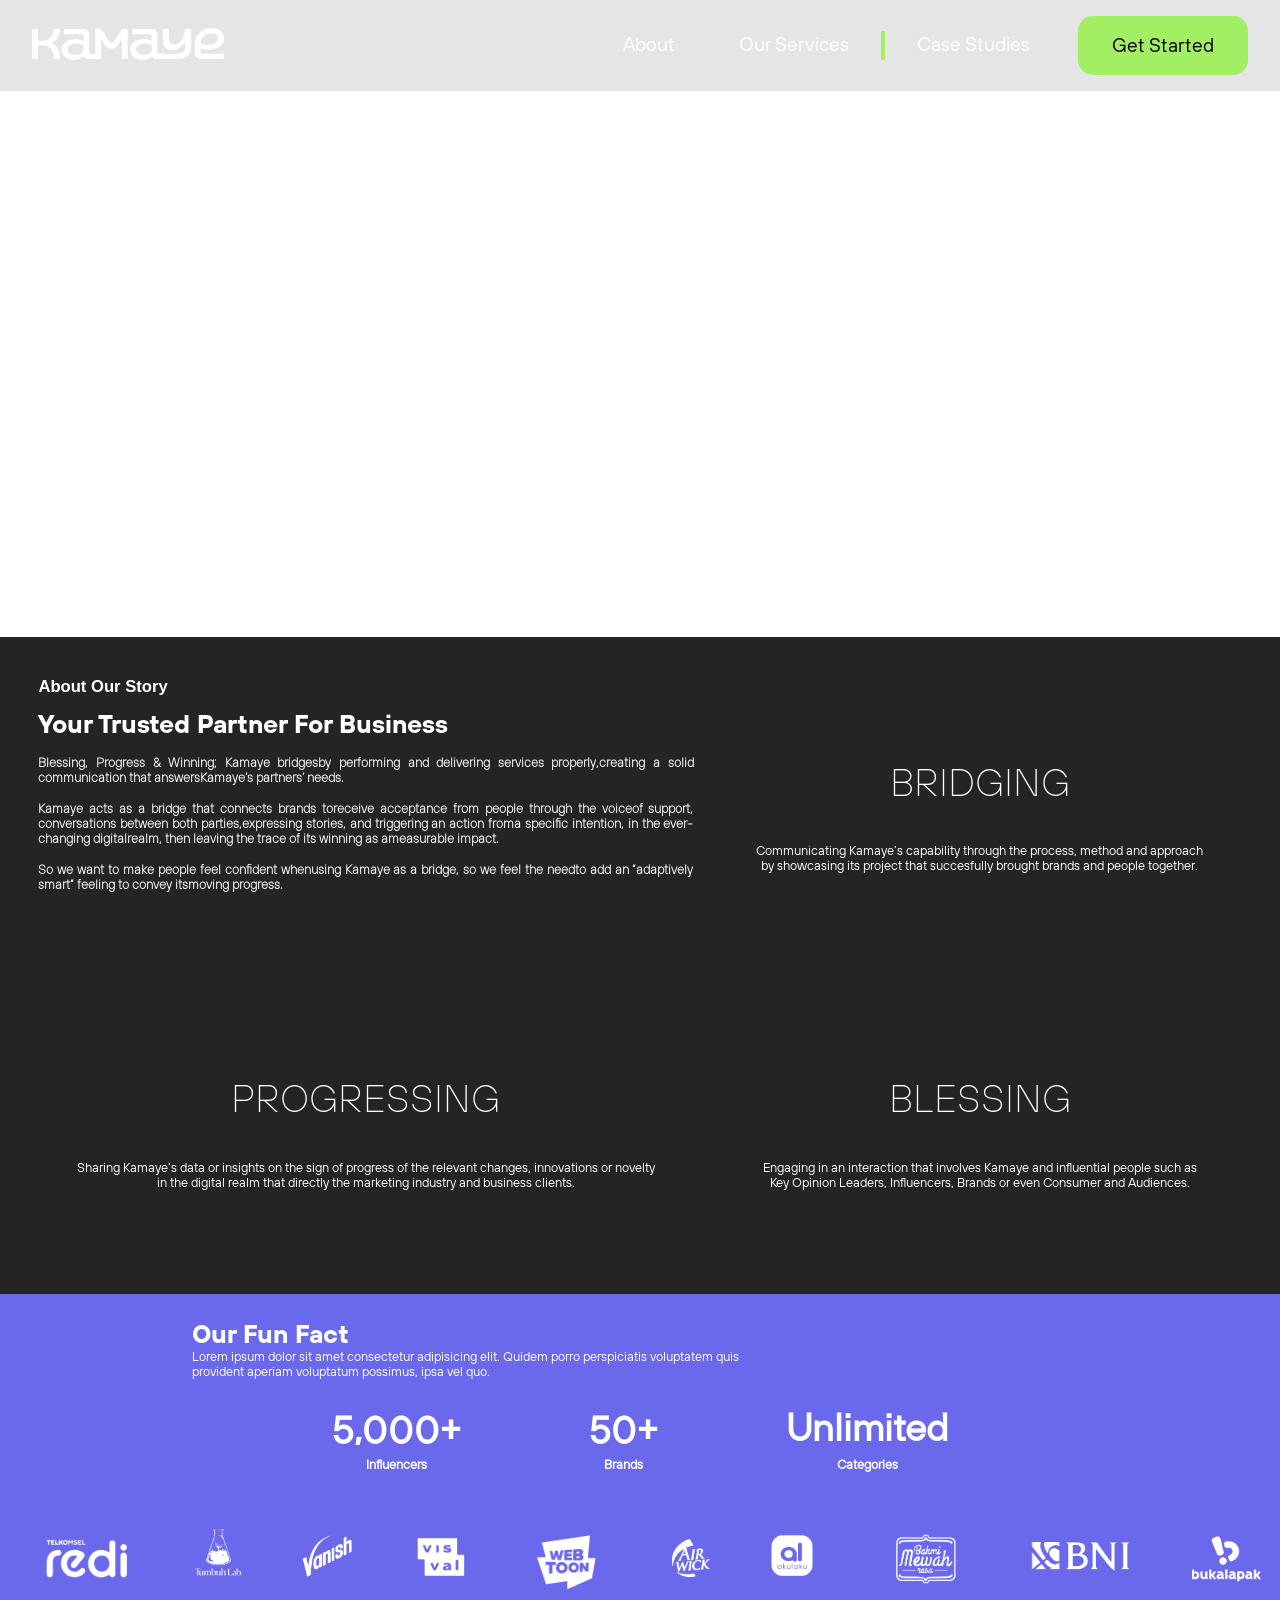
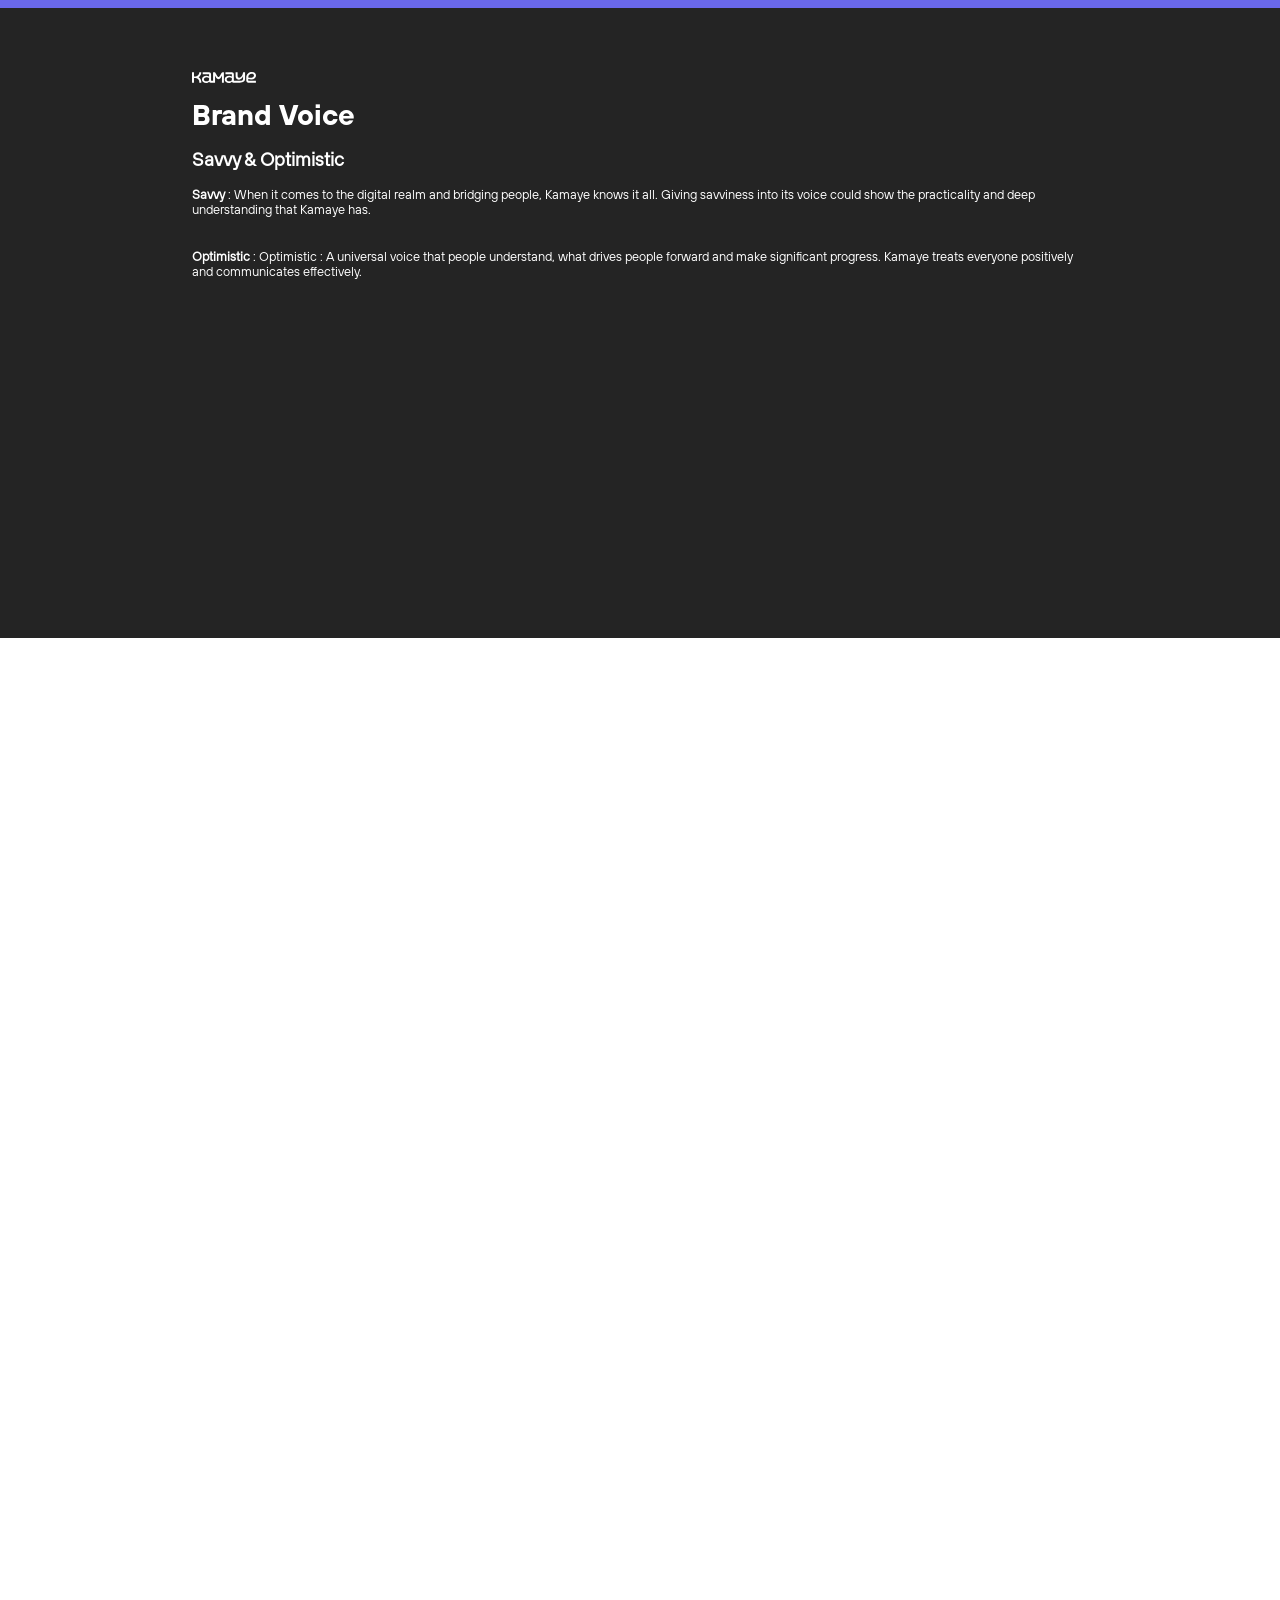
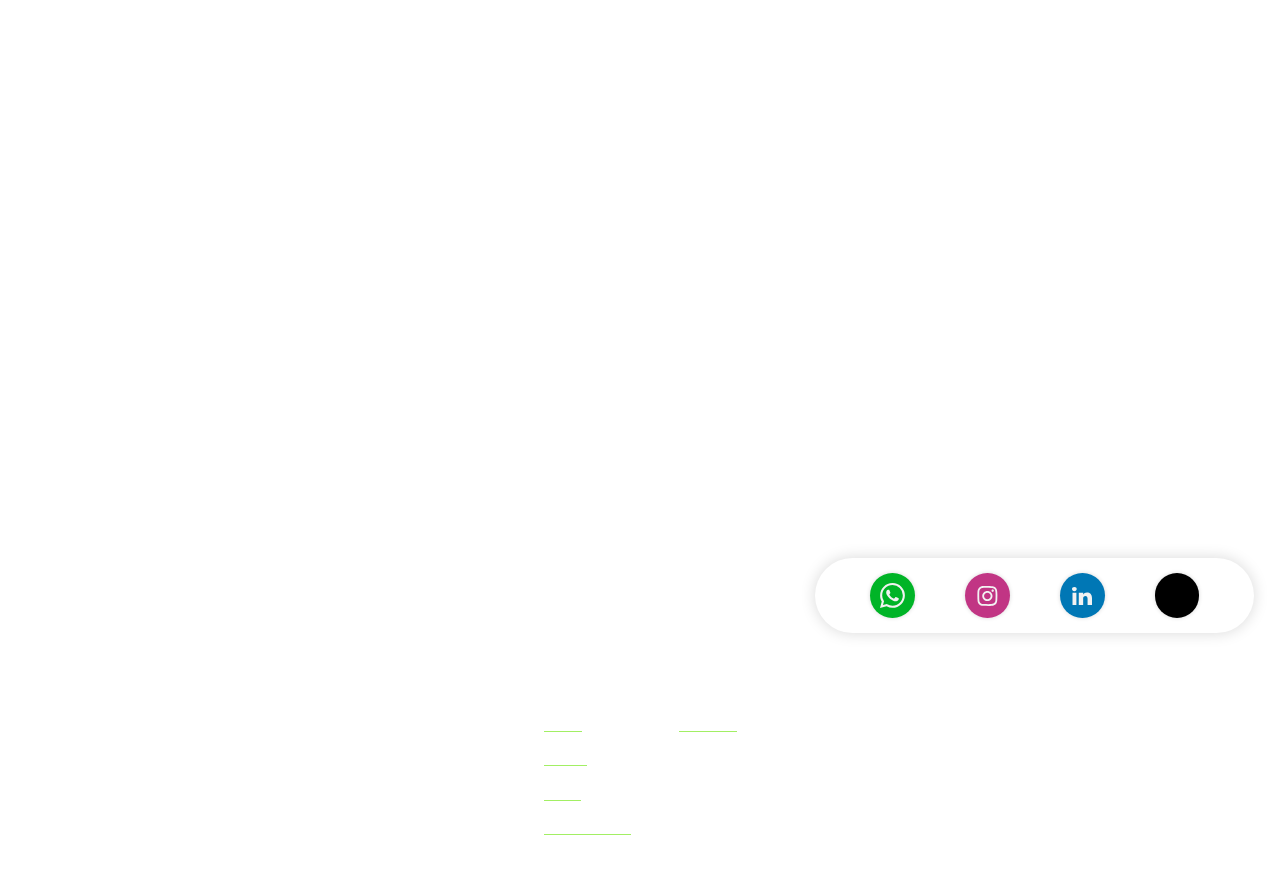
==== pages/about-us.html @ 788bd23f "Update Case Studies" ====
<!DOCTYPE html>
<html lang="en">
  <head>
    <meta charset="UTF-8" />
    <meta
      name="viewport"
      content="width=device-width, initial-scale=1.0, user-scalable=no"
    />
    <title>Kamaye</title>

    <!-- Icon Kamaye -->
    <link
      rel="icon"
      type="image/x-icon"
      href="assets/img/Favicon-Positive.png"
    />

    <!-- Fonts -->
    <link rel="preconnect" href="https://fonts.googleapis.com" />
    <link rel="preconnect" href="https://fonts.gstatic.com" crossorigin />
    <link
      href="https://fonts.googleapis.com/css2?family=Montserrat:ital,wght@0,100..900;1,100..900&display=swap"
      rel="stylesheet"
    />

    <!-- Style CSS -->
    <link rel="stylesheet" href="../css/style.css" />

    <!-- Icons -->
    <script src="https://unpkg.com/feather-icons"></script>

    <!-- Odometer -->
    <link rel="stylesheet" href="../css/odometer.css" />
    <script src="../js/odometer.js"></script>
  </head>
  <body>
    <!-- Navbar Start -->
    <nav class="navbar" id="navbar">
      <a href="../" class="navbar-logo">
        <img
          src="../assets/img/kamaye-logo.svg"
          alt="Kamaye Logo"
          class="logo"
        />
      </a>
      <div class="navbar-nav">
        <ul>
          <li><a href="#">About</a></li>
          <li><a href="our-services.html">Our Services</a></li>
          <li><div class="block"></div></li>
          <li>
            <a href="case-studies.html"><span>Case Studies</span></a>
          </li>
          <li><a href="#contact" class="get-started">Get Started</a></li>
        </ul>
      </div>
      <label class="hamburger">
        <input type="checkbox" />
        <svg viewBox="0 0 32 32" id="hamburger-menu">
          <path
            class="line line-top-bottom"
            d="M27 10 13 10C10.8 10 9 8.2 9 6 9 3.5 10.8 2 13 2 15.2 2 17 3.8 17 6L17 26C17 28.2 18.8 30 21 30 23.2 30 25 28.2 25 26 25 23.8 23.2 22 21 22L7 22"
          ></path>
          <path class="line" d="M7 16 27 16"></path>
        </svg>
      </label>
    </nav>
    <!-- Navbar End -->
    <section class="hero-about">
      <div class="container">
        <div class="woman-about-container">
          <lottie-player
            class="woman-about"
            src="../assets/video/about-us/woman.json"
            background="transparent"
            speed="1"
            loop
            autoplay
          ></lottie-player>
        </div>

        <video class="hero-about-bg desktop" autoplay loop muted>
          <source src="../assets/video/about-us/hero-about-us.mp4" />
        </video>

        <video class="hero-about-bg mobile" autoplay loop muted>
          <source src="../assets/video/about-us/hero-about-us-mobile.mp4" />
        </video>
      </div>
    </section>

    <!-- Our Story Section Start -->
    <section class="aos">
      <div class="container">
        <div class="aos-container">
          <h2>About Our Story</h2>
          <h3>Your Trusted Partner For Business</h3>
          <p>
            Blessing, Progress & Winning; Kamaye bridgesby performing and
            delivering services properly,creating a solid communication that
            answersKamaye’s partners’ needs.
          </p>
          <p>
            Kamaye acts as a bridge that connects brands toreceive acceptance
            from people through the voiceof support, conversations between both
            parties,expressing stories, and triggering an action froma specific
            intention, in the ever-changing digitalrealm, then leaving the trace
            of its winning as ameasurable impact.
          </p>
          <p>
            So we want to make people feel confident whenusing Kamaye as a
            bridge, so we feel the needto add an “adaptively smart” feeling to
            convey itsmoving progress.
          </p>
        </div>
        <div class="bridging-container">
          <div class="gradient-container">
            <lottie-player
              class="background-gradient"
              src="../assets/video/about-us/gradient1.json"
              background="transparent"
              speed="1"
              loop
              autoSize
              resizeMode="center"
              style="width: 1000px"
              autoplay
            ></lottie-player>
          </div>
          <h3>BRIDGING</h3>
          <p>
            Communicating Kamaye’s capability through the process, method and
            approach by showcasing its project that succesfully brought brands
            and people together.
          </p>
        </div>
        <div class="progressing-container">
          <div class="gradient-container">
            <lottie-player
              class="background-gradient"
              src="../assets/video/about-us/gradient3.json"
              background="transparent"
              speed="1"
              loop
              autoSize
              resizeMode="center"
              style="width: 1000px"
              autoplay
            ></lottie-player>
          </div>
          <h3>PROGRESSING</h3>
          <p>
            Sharing Kamaye’s data or insights on the sign of progress of the
            relevant changes, innovations or novelty in the digital realm that
            directly the marketing industry and business clients.
          </p>
        </div>
        <div class="blessing-container">
          <div class="gradient-container">
            <lottie-player
              class="background-gradient"
              src="../assets/video/about-us/gradient4.json"
              background="transparent"
              speed="1"
              loop
              autoSize
              resizeMode="center"
              style="width: 1000px"
              autoplay
            ></lottie-player>
          </div>
          <h3>BLESSING</h3>
          <p>
            Engaging in an interaction that involves Kamaye and influential
            people such as Key Opinion Leaders, Influencers, Brands or even
            Consumer and Audiences.
          </p>
        </div>
      </div>
    </section>
    <!-- Our Story Section End-->

    <!-- Our Fun Fact Section Start -->
    <section class="off">
      <div class="container">
        <h2>Our Fun Fact</h2>
        <p>
          Lorem ipsum dolor sit amet consectetur adipisicing elit. Quidem porro
          perspiciatis voluptatem quis provident aperiam voluptatum possimus,
          ipsa vel quo.
        </p>
        <div class="ibc-container">
          <div class="influencers-container flex">
            <p class="number">
              <span class="influencers-odometer">0000</span>+
            </p>
            <p class="ibc-title">Influencers</p>
          </div>
          <div class="brands-container flex">
            <p class="number"><span class="brands-odometer">00</span>+</p>
            <p class="ibc-title">Brands</p>
          </div>
          <div class="categories-container flex">
            <p class="number">Unlimited</p>
            <p class="ibc-title">Categories</p>
          </div>
        </div>
      </div>
      <div class="clients-container">
        <div class="clients-logo">
          <!-- Clients Section Start -->
          <div class="clients-logo-slide">
            <img src="../assets/img/clients/AIRWICK.png" alt="" />
            <img src="../assets/img/clients/AKULAKU.png" alt="" />
            <img src="../assets/img/clients/BAKMI MEWAH.png" alt="" />
            <img src="../assets/img/clients/BNI46.png" alt="" />
            <img src="../assets/img/clients/BUKALAPAK.png" alt="" />
            <img src="../assets/img/clients/CHICKRO.png" alt="" />
            <img src="../assets/img/clients/CHOCOLATOS.png" alt="" />
            <img src="../assets/img/clients/CODASHOP.png" alt="" />
            <img src="../assets/img/clients/DELICO.png" alt="" />
            <img src="../assets/img/clients/DETTOL.png" alt="" />
            <img src="../assets/img/clients/DEXAMEDICA.png" alt="" />
            <img src="../assets/img/clients/FIZZO.png" alt="" />
            <img src="../assets/img/clients/GAMEQOO.png" alt="" />
            <img src="../assets/img/clients/garudafood.png" alt="" />
            <img src="../assets/img/clients/GERY SALUT.png" alt="" />
            <img src="../assets/img/clients/HALODODC.png" alt="" />
            <img src="../assets/img/clients/HERBA ASIMOR.png" alt="" />
            <img src="../assets/img/clients/INTI PRIMA RASA.png" alt="" />
            <img src="../assets/img/clients/MAYORA.png" alt="" />
            <img src="../assets/img/clients/NANOVEST.png" alt="" />
            <img src="../assets/img/clients/NUTRIFFOD.png" alt="" />
            <img src="../assets/img/clients/NUTRISARI.png" alt="" />
            <img src="../assets/img/clients/OXYVIT.png" alt="" />
            <img src="../assets/img/clients/PERFECTVIT.png" alt="" />
            <img src="../assets/img/clients/RECKITT.png" alt="" />
            <img src="../assets/img/clients/SAVIOR.png" alt="" />
            <img src="../assets/img/clients/SHOPEE.png" alt="" />
            <img src="../assets/img/clients/SHOPEEFOOD.png" alt="" />
            <img src="../assets/img/clients/SHOPEEPAY.png" alt="" />
            <img src="../assets/img/clients/STIMUNO.png" alt="" />
            <img src="../assets/img/clients/SWISSE.png" alt="" />
            <img src="../assets/img/clients/TELKOMSEL REDI.png" alt="" />
            <img src="../assets/img/clients/TUMBUH LAB.png" alt="" />
            <img src="../assets/img/clients/VANISH.png" alt="" />
            <img src="../assets/img/clients/VISVAL.png" alt="" />
            <img src="../assets/img/clients/WEBTOON.png" alt="" />
          </div>
          <div class="clients-logo-slide">
            <img src="../assets/img/clients/AIRWICK.png" alt="" />
            <img src="../assets/img/clients/AKULAKU.png" alt="" />
            <img src="../assets/img/clients/BAKMI MEWAH.png" alt="" />
            <img src="../assets/img/clients/BNI46.png" alt="" />
            <img src="../assets/img/clients/BUKALAPAK.png" alt="" />
            <img src="../assets/img/clients/CHICKRO.png" alt="" />
            <img src="../assets/img/clients/CHOCOLATOS.png" alt="" />
            <img src="../assets/img/clients/CODASHOP.png" alt="" />
            <img src="../assets/img/clients/DELICO.png" alt="" />
            <img src="../assets/img/clients/DETTOL.png" alt="" />
            <img src="../assets/img/clients/DEXAMEDICA.png" alt="" />
            <img src="../assets/img/clients/FIZZO.png" alt="" />
            <img src="../assets/img/clients/GAMEQOO.png" alt="" />
            <img src="../assets/img/clients/garudafood.png" alt="" />
            <img src="../assets/img/clients/GERY SALUT.png" alt="" />
            <img src="../assets/img/clients/HALODODC.png" alt="" />
            <img src="../assets/img/clients/HERBA ASIMOR.png" alt="" />
            <img src="../assets/img/clients/INTI PRIMA RASA.png" alt="" />
            <img src="../assets/img/clients/MAYORA.png" alt="" />
            <img src="../assets/img/clients/NANOVEST.png" alt="" />
            <img src="../assets/img/clients/NUTRIFFOD.png" alt="" />
            <img src="../assets/img/clients/NUTRISARI.png" alt="" />
            <img src="../assets/img/clients/OXYVIT.png" alt="" />
            <img src="../assets/img/clients/PERFECTVIT.png" alt="" />
            <img src="../assets/img/clients/RECKITT.png" alt="" />
            <img src="../assets/img/clients/SAVIOR.png" alt="" />
            <img src="../assets/img/clients/SHOPEE.png" alt="" />
            <img src="../assets/img/clients/SHOPEEFOOD.png" alt="" />
            <img src="../assets/img/clients/SHOPEEPAY.png" alt="" />
            <img src="../assets/img/clients/STIMUNO.png" alt="" />
            <img src="../assets/img/clients/SWISSE.png" alt="" />
            <img src="../assets/img/clients/TELKOMSEL REDI.png" alt="" />
            <img src="../assets/img/clients/TUMBUH LAB.png" alt="" />
            <img src="../assets/img/clients/VANISH.png" alt="" />
            <img src="../assets/img/clients/VISVAL.png" alt="" />
            <img src="../assets/img/clients/WEBTOON.png" alt="" />
          </div>
          <!-- Clients Section End -->
        </div>
      </div>
    </section>
    <!-- Our Fun Fact Section End -->

    <!-- Brand Voice Section Start -->
    <section class="bv">
      <div class="container">
        <img src="../assets/img/kamaye-logo.svg" alt="" />
        <h2>Brand Voice</h2>
        <h3>Savvy & Optimistic</h3>
        <p>
          <span>Savvy</span> : When it comes to the digital realm and bridging
          people, Kamaye knows it all. Giving savviness into its voice could
          show the practicality and deep understanding that Kamaye has.
        </p>
        <p>
          <span>Optimistic</span> : Optimistic : A universal voice that people
          understand, what drives people forward and make significant progress.
          Kamaye treats everyone positively and communicates effectively.
        </p>
      </div>
      <lottie-player
        class="bv-lottie"
        src="../assets/video/about-us/BRAND_VOICE.json"
        background="transparent"
        speed="1"
        loop
        autoplay
      ></lottie-player>
    </section>
    <!-- Brand Voice Section End -->

    <!-- Team Section Start -->
    <section class="home-team">
      <video class="team-video desktop" autoplay muted>
        <source src="../assets/video/meet-our-team-desktop.mp4">
      </video>

      <video class="team-video mobile" autoplay muted>
        <source src="../assets/video/meet-our-team-mobile.mp4">
      </video>
    </section>
    <!-- Team Section End -->

    <!-- How To Work Section Start -->
    <section class="htw">
      <div class="contact-us-container visible">
        <div div class="contact-woman">
          <img src="../assets/img/woman.png" alt="">
        </div>
        <div class="contact-icon">
          <div class="social-buttons">
            <a href="#" class="social-button whatsapp">
              <svg class="socialSvg whatsappSvg" viewBox="0 0 16 16"> 
                <path d="M13.601 2.326A7.854 7.854 0 0 0 7.994 0C3.627 0 .068 3.558.064 7.926c0 1.399.366 2.76 1.057 3.965L0 16l4.204-1.102a7.933 7.933 0 0 0 3.79.965h.004c4.368 0 7.926-3.558 7.93-7.93A7.898 7.898 0 0 0 13.6 2.326zM7.994 14.521a6.573 6.573 0 0 1-3.356-.92l-.24-.144-2.494.654.666-2.433-.156-.251a6.56 6.56 0 0 1-1.007-3.505c0-3.626 2.957-6.584 6.591-6.584a6.56 6.56 0 0 1 4.66 1.931 6.557 6.557 0 0 1 1.928 4.66c-.004 3.639-2.961 6.592-6.592 6.592zm3.615-4.934c-.197-.099-1.17-.578-1.353-.646-.182-.065-.315-.099-.445.099-.133.197-.513.646-.627.775-.114.133-.232.148-.43.05-.197-.1-.836-.308-1.592-.985-.59-.525-.985-1.175-1.103-1.372-.114-.198-.011-.304.088-.403.087-.088.197-.232.296-.346.1-.114.133-.198.198-.33.065-.134.034-.248-.015-.347-.05-.099-.445-1.076-.612-1.47-.16-.389-.323-.335-.445-.34-.114-.007-.247-.007-.38-.007a.729.729 0 0 0-.529.247c-.182.198-.691.677-.691 1.654 0 .977.71 1.916.81 2.049.098.133 1.394 2.132 3.383 2.992.47.205.84.326 1.129.418.475.152.904.129 1.246.08.38-.058 1.171-.48 1.338-.943.164-.464.164-.86.114-.943-.049-.084-.182-.133-.38-.232z"></path>
              </svg>
              <span class="icon-name" style="color: #fff;">WhatsApp</span>
            </a>
            <a href="#" class="social-button instagram">
              <svg width="800px" height="800px" viewBox="0 0 20 20" version="1.1" xmlns="http://www.w3.org/2000/svg" xmlns:xlink="http://www.w3.org/1999/xlink">
                <g id="Page-1" stroke="none" stroke-width="1">
                    <g id="Dribbble-Light-Preview" transform="translate(-340.000000, -7439.000000)">
                        <g id="icons" transform="translate(56.000000, 160.000000)">
                            <path d="M289.869652,7279.12273 C288.241769,7279.19618 286.830805,7279.5942 285.691486,7280.72871 C284.548187,7281.86918 284.155147,7283.28558 284.081514,7284.89653 C284.035742,7285.90201 283.768077,7293.49818 284.544207,7295.49028 C285.067597,7296.83422 286.098457,7297.86749 287.454694,7298.39256 C288.087538,7298.63872 288.809936,7298.80547 289.869652,7298.85411 C298.730467,7299.25511 302.015089,7299.03674 303.400182,7295.49028 C303.645956,7294.859 303.815113,7294.1374 303.86188,7293.08031 C304.26686,7284.19677 303.796207,7282.27117 302.251908,7280.72871 C301.027016,7279.50685 299.5862,7278.67508 289.869652,7279.12273 M289.951245,7297.06748 C288.981083,7297.0238 288.454707,7296.86201 288.103459,7296.72603 C287.219865,7296.3826 286.556174,7295.72155 286.214876,7294.84312 C285.623823,7293.32944 285.819846,7286.14023 285.872583,7284.97693 C285.924325,7283.83745 286.155174,7282.79624 286.959165,7281.99226 C287.954203,7280.99968 289.239792,7280.51332 297.993144,7280.90837 C299.135448,7280.95998 300.179243,7281.19026 300.985224,7281.99226 C301.980262,7282.98483 302.473801,7284.28014 302.071806,7292.99991 C302.028024,7293.96767 301.865833,7294.49274 301.729513,7294.84312 C300.829003,7297.15085 298.757333,7297.47145 289.951245,7297.06748 M298.089663,7283.68956 C298.089663,7284.34665 298.623998,7284.88065 299.283709,7284.88065 C299.943419,7284.88065 300.47875,7284.34665 300.47875,7283.68956 C300.47875,7283.03248 299.943419,7282.49847 299.283709,7282.49847 C298.623998,7282.49847 298.089663,7283.03248 298.089663,7283.68956 M288.862673,7288.98792 C288.862673,7291.80286 291.150266,7294.08479 293.972194,7294.08479 C296.794123,7294.08479 299.081716,7291.80286 299.081716,7288.98792 C299.081716,7286.17298 296.794123,7283.89205 293.972194,7283.89205 C291.150266,7283.89205 288.862673,7286.17298 288.862673,7288.98792 M290.655732,7288.98792 C290.655732,7287.16159 292.140329,7285.67967 293.972194,7285.67967 C295.80406,7285.67967 297.288657,7287.16159 297.288657,7288.98792 C297.288657,7290.81525 295.80406,7292.29716 293.972194,7292.29716 C292.140329,7292.29716 290.655732,7290.81525 290.655732,7288.98792" id="instagram-[#167]"></path>
                        </g>
                    </g>
                </g>
              </svg>
              <span class="icon-name" style="color: #fff;">Instagram</span>
            </a>
            <a href="#" class="social-button linkedin">
              <svg viewBox="0 -2 44 44" version="1.1" xmlns="http://www.w3.org/2000/svg" xmlns:xlink="http://www.w3.org/1999/xlink">
                <g id="Icons" stroke="none" stroke-width="1">
                    <g transform="translate(-702.000000, -265.000000)">
                        <path d="M746,305 L736.2754,305 L736.2754,290.9384 C736.2754,287.257796 734.754233,284.74515 731.409219,284.74515 C728.850659,284.74515 727.427799,286.440738 726.765522,288.074854 C726.517168,288.661395 726.555974,289.478453 726.555974,290.295511 L726.555974,305 L716.921919,305 C716.921919,305 717.046096,280.091247 716.921919,277.827047 L726.555974,277.827047 L726.555974,282.091631 C727.125118,280.226996 730.203669,277.565794 735.116416,277.565794 C741.21143,277.565794 746,281.474355 746,289.890824 L746,305 L746,305 Z M707.17921,274.428187 L707.117121,274.428187 C704.0127,274.428187 702,272.350964 702,269.717936 C702,267.033681 704.072201,265 707.238711,265 C710.402634,265 712.348071,267.028559 712.41016,269.710252 C712.41016,272.34328 710.402634,274.428187 707.17921,274.428187 L707.17921,274.428187 L707.17921,274.428187 Z M703.109831,277.827047 L711.685795,277.827047 L711.685795,305 L703.109831,305 L703.109831,277.827047 L703.109831,277.827047 Z" id="LinkedIn"></path>
                    </g>
                </g>
              </svg>
              <span class="icon-name" style="color: #fff;">LinkedIn</span>
            </a>
            <a href="#" class="social-button email">
              <i data-feather="mail"></i>
              <span class="icon-name" style="color: #fff;">Email</span>
            </a>
          </div>
      </div>
      </div>
      <div class="htw-container">
        <video class="htw-video desktop" autoplay muted>
          <source src="../assets/video/our-services/work_with_us_about.mp4">
        </video>

        <video class="htw-video mobile" autoplay muted>
          <source src="../assets/video/our-services/work_with_us_about_mobile.mp4">
        </video>


    </section>
    <!-- How It Work Section End -->

    <!-- Footer Section Start -->
    <footer>
      <div class="footer-container">
        <div class="address-container">
          <img src="../assets/img/kamaye-logo.svg" alt="">
          <p class="non-phone">Kamaye <br />
            Lima Building Lt.2 <br />
            Jl. Sunda No.59 - 61 <br /> 
            Kb. Pisang, Kec. Sumur Bandung Kota Bandung <br /> 
            Jawa Barat 40112 <br /><br />
            Copyright &copy 2024 Kamaye Digital
          </p>
          <p class="address phone">Lima Building Lt.2, Jl. Sunda No.59 - 61, Kb. Pisang, Kec. Sumur Bandung Kota Bandung, Jawa Barat 40112</p>
          <p class="copyright phone">Copyright &copy 2024 Kamaye Digital</p>
        </div>
        <div class="navigation-container">
          <ul>
            <li><a href="#">HOME</a></li>
            <li><a href="#">ABOUT</a></li>
            <li><a href="#">NEWS</a></li>
            <li><a href="#">CASE STUDIES</a></li>
          </ul>
          <ul>
            <li><a href="#">SERVICES</a></li>
            <li>Influencer Database</li>
            <li>Influencer Marketing</li>
            <li>Talent Management</li>
          </ul>
        </div>
      </div>
    </footer>
    <!-- Footer Section End -->

    <!-- Javascript -->
    <!-- Lottie -->
    <script
      src="https://unpkg.com/@lottiefiles/lottie-player@latest/dist/lottie-player.js"
      type="module"
    ></script>

    <!-- Feather Icons -->
    <script>
      feather.replace();
    </script>

    <!-- My JavaScript -->
    <script src="../js/script.js"></script>
  </body>
</html>
---- css/style.css ----
:root {
  --primary: #6a68eb;
  --secondary: #a2ef64;
  --third: #fff;

  --wwsos: #007d53;

  --yellups: #ffcc33;
  --discordian_blue: #1c3fec;
  --greenifying_spots: #007d53;
  --jade_android: #a2ef64;
  --yahbloo: #6a68eb;
  --amazonian_tangerine: #ff6137;
  --salmon_blogging: #f1491b;
}

@font-face {
  font-family: "TT-Hoves-Regular";
  src: url(../assets/fonts/TT\ Hoves\ Regular.otf);
}

@font-face {
  font-family: "TT-Hoves-Bold";
  src: url(../assets/fonts/TT\ Hoves\ Bold.otf);
}

@font-face {
  font-family: "TT-Hoves-Thin";
  src: url(../assets/fonts/TT\ Hoves\ Thin.otf);
}

@font-face {
  font-family: "TT-Hoves-Black";
  src: url(../assets/fonts/TT\ Hoves\ Black.otf);
}

* {
  font-family: "TT-Hoves-Regular", sans-serif;
  margin: 0;
  padding: 0;
  box-sizing: border-box;
  outline: none;
  border: none;
  text-decoration: none;
}

html {
  overflow-x: hidden;
  /* overflow-y: scroll; */
  height: 100%;
  /* -webkit-overflow-scrolling: touch;
  overflow-scrolling: touch; */
}

html,
body {
  scroll-behavior: smooth;
}

body {
  font-family: "TT-Hoves", sans-serif;
  background-color: var(--bg);
  color: #000;
  background-color: #fff;
  overflow-y: visible;
  position: relative;
}

h1,
h2 {
  font-family: "TT-Hoves-Black", sans-serif;
}

@keyframes change-background {
  0% {
    background-color: #6a68eb;
  }

  18% {
    background-color: #6a68eb;
  }

  20% {
    background-color: #15a25f;
  }

  38% {
    background-color: #15a25f;
  }

  40% {
    background-color: #1c3fec;
  }

  58% {
    background-color: #1c3fec;
  }

  60% {
    background-color: #ff6137;
  }

  78% {
    background-color: #ff6137;
  }

  80% {
    background-color: #ffcc33;
  }

  98% {
    background-color: #ffcc33;
  }

  100% {
    background-color: #ffcccc;
  }
}

/* Navbar Section */
.navbar {
  position: fixed;
  min-width: 100vw;
  display: flex;
  justify-content: space-between;
  align-items: center;
  padding: 1rem 0;
  z-index: 10;
  top: 0;
  background-color: rgba(0, 0, 0, 0.1);
  transition: top 1s;
}

.navbar .navbar-logo {
  margin-left: 1rem;
}

.navbar .navbar-logo img {
  width: 12rem;
  margin: 0 1rem;
}

.navbar .navbar-nav {
  position: relative;
}

.navbar .navbar-nav ul {
  list-style-type: none;
  display: flex;
  align-items: center;
  margin-right: 1rem;
}

.navbar .navbar-nav ul li a {
  display: block;
  text-align: center;
  text-decoration: none;
  margin: 0 1rem;
  padding: 1rem;
  font-size: 1.2rem;
  font-weight: lighter;
  color: #fff;
}

.navbar .navbar-nav ul li a:hover {
  color: var(--secondary);
}

.navbar .navbar-nav a::after {
  content: "";
  display: block;
  border-bottom: 2px solid var(--secondary);
  transform: scaleX(0);
  transition: 0.2s linear;
}

.navbar .navbar-nav a:hover::after {
  transform: scaleX(1);
}

.navbar .navbar-nav ul li a:active {
  color: #000;
}

.navbar .navbar-nav ul li .block {
  border: 2px solid var(--secondary);
  height: 2.3vw;
}

.navbar .navbar-nav ul li .get-started {
  background-color: var(--secondary);
  color: #000;
  padding: 1rem 2rem;
  margin-right: 1rem;
  transition: 0.5s;
  border-radius: 15px;
  border: 2px solid var(--secondary);
}

.navbar .navbar-nav ul li .get-started::after {
  display: none;
}

.navbar .navbar-nav ul li .get-started:hover {
  border: 2px solid var(--secondary);
  color: #fff;
  background-color: rgba(0, 0, 0, 0.1);
}

.navbar .navbar-nav ul li .get-started:active {
  transform: scale(0.9);
}

.hamburger {
  display: none;
  cursor: pointer;
}

.hamburger input {
  display: none;
}

.hamburger svg {
  /* The size of the SVG defines the overall size */
  height: 2.5em;
  /* Define the transition for transforming the SVG */
  transition: transform 600ms cubic-bezier(0.4, 0, 0.2, 1);
}

.line {
  fill: none;
  stroke: white;
  stroke-linecap: round;
  stroke-linejoin: round;
  stroke-width: 3;
  /* Define the transition for transforming the Stroke */
  transition: stroke-dasharray 600ms cubic-bezier(0.4, 0, 0.2, 1),
    stroke-dashoffset 600ms cubic-bezier(0.4, 0, 0.2, 1);
}

.line-top-bottom {
  stroke-dasharray: 12 63;
}

.hamburger input:checked+svg {
  transform: rotate(-45deg);
}

.hamburger input:checked+svg .line-top-bottom {
  stroke-dasharray: 20 300;
  stroke-dashoffset: -32.42;
}

/* Hero Home Section */
.hero-home {
  position: relative;
}

.hero-home .container {
  margin-bottom: -0.5vw;
}

.hero-home .container .kamaye-video {
  width: 100%;
}

.hero-home .container .kamaye-video.mobile {
  display: none;
}

/* Digital Agency Section */
.digital-agency {
  margin: 0;
  padding: 0;
  height: 100%;
  position: relative;
  text-align: center;
  display: flex;
  flex-direction: column;
  background-color: var(--greenifying_spots);
}

.digital-agency .wrapper {
  padding: 0 2vw;
  padding-top: 2vw;
  flex: 1 1 1rem;
}

.digital-agency .wrapper .hidden {
  display: none;
}

.digital-agency .wrapper img {
  width: 80%;
}

.digital-agency .wrapper .digital-agency-container h3 {
  font-size: 3vw;
  color: #fff;
}

.digital-agency .wrapper .digital-agency-container h3 span {
  color: #000;
  font-weight: lighter;
}

.digital-agency .wrapper .digital-agency-container h4 {
  font-size: 1.3vw;
  font-weight: lighter;
  color: #fff;
  margin: 2vw 0;
  padding: 0 30vw;
}

.digital-agency .wrapper .button-container {
  margin: 3vw 0;
}

.digital-agency .wrapper .button-container button {
  border-radius: 15px;
  border: none;
  padding: 1.2rem 2.5rem;
  margin: 0 1.5rem;
  transition: 0.3s;
}

.digital-agency .wrapper .button-container button a {
  font-family: "TT-Hoves-Bold", sans-serif;
}

.digital-agency .wrapper .button-container .get-to-know-btn {
  background-color: #000;
  border: 2px solid #000;
  color: #fff;
}

.digital-agency .wrapper .button-container .get-to-know-btn a {
  color: #fff;
}

.digital-agency .wrapper .button-container .get-to-know-btn:hover {
  background-color: rgba(0, 0, 0, 0);
  border: 2px solid #000;
  color: #000;
  cursor: pointer;
}

.digital-agency .wrapper .button-container .get-to-know-btn:active {
  background-color: #fff;
  transform: scale(0.9);
  border: 2px solid #fff;
}

.digital-agency .wrapper .button-container .get-to-know-btn:active a {
  color: #000;
}

.digital-agency .wrapper .button-container .success-story-btn {
  background-color: #fff;
  border: 2px solid #fff;
}

.digital-agency .wrapper .button-container .success-story-btn:hover {
  background-color: rgba(0, 0, 0, 0);
  border: 2px solid #fff;
  color: #fff;
  cursor: pointer;
}

.digital-agency .wrapper .button-container .success-story-btn:active {
  background-color: #000;
  transform: scale(0.9);
  border: 2px solid #000;
}

.digital-agency .wrapper h4 {
  color: #fff;
  margin-top: 5rem;
  font-size: 1.5rem;
}

.trusted-wrapper h4 {
  font-size: 2vw;
  font-weight: bolder;
  color: #fff;
}

.trusted-wrapper h4 span {
  color: var(--secondary);
}

.trusted-wrapper h4 .brands-odometer {
  font-size: 2.2vw;
}

/* What We Do Section */
.wwd {
  position: relative;
}

.wwd .wwd-wrapper {
  position: relative;
}

.wwd .wwd-wrapper .wwd-bgvideo {
  position: absolute;
  overflow: hidden;
  width: 100%;
  height: auto;
  object-fit: cover;
  z-index: -1;
}

.wwd .wwd-wrapper .wwd-container {
  display: flex;
  padding: 5vw 5% 12vw 5%;
  color: var(--wwsos);
}

.wwd .wwd-wrapper .wwd-container .wwd-flex1 {
  flex: 1 1 18vw;
  padding-right: 10vw;
}

.wwd .wwd-wrapper .wwd-container .wwd-flex1 .gtk-container {
  position: relative;
  height: 8vw;
  display: flex;
  justify-content: left;
  place-items: left;
}

.wwd .wwd-wrapper .wwd-container .wwd-flex1 .gtk {
  position: absolute;
  width: 100%;
  left: -12vw;
}

.wwd .wwd-wrapper .wwd-container .wwd-flex1 h2 {
  width: 200px;
  text-align: center;
  border: 1px solid #1c3fec;
  border-radius: 30px;
  background-color: #9fcfff;
  color: #1c3fec;
  font-size: 1.5rem;
  font-family: "TT-Hoves-Bold", sans-serif;
  padding: 0.5rem;
  margin-bottom: 2rem;
}

.wwd .wwd-wrapper .wwd-container .wwd-flex1 h4 {
  font-size: 3.5rem;
}

.wwd .wwd-wrapper .wwd-container .wwd-flex1 p {
  font-size: 1.6vw;
  padding-right: 7vw;
}

.wwd .wwd-wrapper .wwd-container .wwd-flex2 {
  flex: 1 1 20rem;
  border: 1.5px solid var(--wwsos);
  border-radius: 15px;
  padding: 4vw 3vw;
}

.wwd-flex2 lottie-player {
  width: 12rem;
  padding: 1.2rem;
}

.wwd-flex2 .wwd-progressing-icon {
  width: 13.5rem;
}

.wwd .wwd-wrapper .wwd-container .wwd-flex2 .wwd-progressing-flex,
.wwd-bridging-flex {
  display: flex;
  margin-bottom: 4vw;
}

.wwd .wwd-wrapper .wwd-container .wwd-flex2 .wwd-blessing-flex {
  display: flex;
}

.wwd .wwd-wrapper .wwd-container .wwd-flex2 p {
  font-size: 1.2rem;
  text-align: justify;
}

.wwd .wwd-wrapper .wwd-container .wwd-flex2 p span {
  font-weight: bolder;
  font-size: 1.4rem;
}

/* Our Services Section */
.wwd .os {
  background-color: #ff6137;
  height: auto;
  padding: 0 2%;
}

.wwd .os .os-container-flex {
  display: flex;
  justify-content: space-between;
}

.wwd .os .os-container-flex .woman-container {
  flex-basis: 40vw;
}

.wwd .os .os-container-flex .woman-container .woman-home {
  position: absolute;
  width: 40vw;
  height: 45vw;
  bottom: 0;
}

.wwd .os .os-container-flex .os-content-flex {
  flex-basis: 60vw;
  height: 50vh;
  display: flex;
  flex-direction: column;
  justify-content: space-between;
  color: #fff;
}

.wwd .os .os-container-flex .os-content-flex .os-content-text {
  margin-top: 2rem;
}

.wwd .os .os-container-flex .os-content-flex .os-content-text h2 {
  font-size: 3.5rem;
}

.wwd .os .os-container-flex .os-content-flex .os-content-text p {
  padding-right: 30%;
  margin-top: 1rem;
}

.wwd .os .os-container-flex .os-content-flex .os-content-wit {
  margin: 1rem 0;
  display: flex;
  gap: 1vw;
}

.wwd .os .os-container-flex .os-content-flex .os-content-wit a {
  flex: 1 1 1rem;
  background-image: url(../assets/img/home-page/wit.png);
  background-repeat: no-repeat;
  background-size: cover;
  padding: 2.5vw 5vw;
  font-size: 1.2vw;
  font-family: "TT-Hoves-Bold", sans-serif;
  text-align: center;
  color: var(--wwsos);
}

.wwd .os .os-container-flex .os-content-flex .os-content-wit a:hover {
  transform: scale(1.05);
  color: #000;
  transition: 0.5s;
}

.wwd .os .os-container-flex .os-content-flex .os-content-wit a:active {
  color: #fff;
  transform: scale(1);
  filter: grayscale(0.2);
  transition: 0.5s;
}

/* Our Influencer Section */
.oi {
  width: 100%;
  height: auto;
  color: var(--primary);
  background-color: #a2ef64;
}

.oi .oi-container-flex {
  display: flex;
  flex-direction: row-reverse;
  padding: 5rem 0;
}

.oi .oi-container-flex .oi-content {
  flex: 1 1 10rem;
}

.oi .oi-container-flex .oi-content h4 {
  font-size: 3.5rem;
  padding-right: 15rem;
  margin-bottom: 3rem;
}

.oi .oi-container-flex .oi-content h4 span {
  font-weight: lighter;
}

.oi .oi-container-flex .oi-content .padding-right {
  padding-right: 15rem;
  font-size: 1.2rem;
}

.oi .oi-container-flex .oi-content .three-points-container {
  margin-top: 4rem;
  position: relative;
}

.oi .oi-container-flex .oi-content .three-points-container p {
  font-size: 4rem;
  font-weight: bold;
  margin: 1rem 0;
  background: linear-gradient(180deg, rgba(255, 255, 255, 0) 60%, #fff 50%);
}

.oi .oi-container-flex .oi-content .three-points-container p:nth-child(1) {
  transition: 1s;
}

.oi .oi-container-flex .oi-content .three-points-container p:nth-child(2) {
  transition: 1.5s;
}

.oi .oi-container-flex .oi-content .three-points-container p:nth-child(3) {
  transition: 1.5s;
}

.oi .oi-container-flex .oi-graph {
  flex: 1 1 1rem;
  display: flex;
  flex-direction: column;
  justify-content: center;
  align-items: center;
}

.oi .oi-container-flex .oi-graph .oi-graph-lottie {
  width: 28vw;
}

/* Wide Ranging Database Section */
.wrd {
  width: 300vw;
  height: 100vh;
  display: flex;
  flex-wrap: nowrap;
}

.wrd .panel.panel1.desktop {
  width: 100%;
  background-color: var(--yahbloo);
  padding: 4vw 1%;
  font-family: "TT-Hoves-Thin", sans-serif;
  position: relative;
  overflow: hidden;
}

.wrd .panel.panel1.desktop .panel1-title {
  margin: 0 auto;
  width: 50rem;
}

.wrd .panel.panel1.desktop .panel1-title h3 {
  color: var(--jade_android);
  font-size: 2.4vw;
}

.wrd .panel.panel1.desktop .panel1-title h3 span {
  font-weight: lighter;
}

.wrd .panel.panel1.desktop .panel1-title p {
  color: #fff;
  margin: 1.5rem 0;
  padding-right: 20rem;
  font-size: 1.1rem;
  font-family: "TT-Hoves-Thin", sans-serif;
}

.wrd .panel.panel1.desktop .panel1-title p span {
  font-weight: bold;
}

.wrd .panel.panel1.desktop .panel1-graph {
  display: flex;
  margin-top: 6vw;
}

.wrd .panel.panel1.desktop .panel1-graph .panel1-graph-title {
  color: #fff;
  flex: 1 1 1vw;
}

.wrd .panel.panel1.desktop .panel1-graph .panel1-graph-title h5 {
  font-family: "TT-Hoves-Thin", sans-serif;
  font-weight: 100;
  font-size: 2.5vw;
  margin: 1.5rem 0;
}

.wrd .panel.panel1.desktop .panel1-graph .panel1-graph-followers {
  color: var(--jade_android);
  flex: 1 1 40vw;
  margin-right: 15vw;
}

.wrd .panel.panel1.desktop .panel1-graph .panel1-graph-followers .followers {
  display: flex;
  position: relative;
  justify-content: space-between;
  padding: 0 2rem;
  font-size: 4vw;
  font-family: "TT-Hoves-Thin", sans-serif;
  background: linear-gradient(180deg,
      rgba(255, 255, 255, 0) 60%,
      var(--discordian_blue) 50%);
}

.wrd .panel.panel1.desktop .panel1-graph .panel1-graph-followers .followers .follow {
  font-size: 1vw;
  margin-right: 5rem;
  align-content: end;
}

.wrd .panel.panel1.desktop .panel1-graph .panel1-graph-categories {
  /* flex: 1 1 1rem; */
}

.wrd .panel.panel1.desktop .panel1-graph .categories {
  width: 10vw;
  font-size: 1.2vw;
  align-content: end;
  position: absolute;
  bottom: 0;
  right: -11vw;
}

.wrd .panel.panel1.mobile {
  display: none;
}

.wrd .panel {
  width: 100%;
  position: relative;
}

.wrd .panel img {
  width: 100vw;
  height: 100vh;
  object-fit: cover;
  position: absolute;
  z-index: -1;
}

.wrd .panel.panel2.desktop .panel2-container {
  padding: 7rem 5%;
  font-family: "TT-Hoves-Thin", sans-serif;
  color: #fff;
  display: flex;
  align-items: center;
  width: 100%;
  height: 100%;
}

.wrd .panel.panel2.desktop .panel2-container .panel2-title {
  flex: 1 1 3vw;
}

.wrd .panel.panel2.desktop .panel2-container .panel2-title h3 {
  font-size: 2.7vw;
  margin-bottom: 1rem;
}

.wrd .panel.panel2.desktop .panel2-container .panel2-title h3 span {
  font-weight: lighter;
  font-family: "TT-Hoves-Thin", sans-serif;
}

.wrd .panel.panel2.desktop .panel2-container .panel2-title p {
  font-size: 1.1vw;
  font-family: "TT-Hoves-Thin", sans-serif;
}

.wrd .panel.panel2.desktop .panel2-container .panel2-title p span {
  font-weight: bold;
}

.wrd .panel.panel2.desktop .panel2-container .business {
  flex: 1 1 6vw;
  font-size: 2.2vw;
  color: var(--jade_android);
  font-weight: bold;
}

.wrd .panel.panel2.desktop .panel2-container .audience {
  flex: 1 1 1rem;
}

.wrd .panel.panel2.desktop .panel2-container .audience p {
  font-size: 3vw;
  color: var(--discordian_blue);
  font-weight: bolder;
  font-family: "TT-Hoves-Bold", sans-serif;
}

.wrd .panel.panel2.mobile {
  display: none;
}

.wrd .panel.panel3.desktop p {
  color: var(--discordian_blue);
}

.wrd .panel.panel3.desktop p span {
  font-weight: bolder;
}

.wrd .panel.panel3.desktop .database {
  width: 48%;
  position: absolute;
  right: 0;
  top: 50px;
}

.wrd .panel.panel3.desktop .database p {
  font-size: 2.8rem;
}

.wrd .panel.panel3.desktop .database p span {
  color: #000;
  font-family: "TT-Hoves-Bold";
  padding-left: 13rem;
}

.wrd .panel.panel3.desktop .across {
  position: absolute;
  width: 100%;
  bottom: 50px;
  text-align: center;
}

.wrd .panel.panel3.desktop .across p {
  font-size: 2rem;
}

.wrd .panel.panel3.mobile {
  display: none;
}

/* Success Story Section */
.ss {
  height: auto;
  width: 100%;
  position: relative;
  background: #fff;
  background-clip: padding-box;
  border-top: 20px solid transparent;
  border-bottom: 20px solid transparent;

  &:before {
    content: "";
    position: absolute;
    top: 0;
    right: 0;
    bottom: 0;
    left: 0;
    z-index: -1;
    margin: -20px 0;
    background: linear-gradient(to right, red, orange);
  }
}

.ss .ss-container-flex {
  display: flex;
  width: 100%;
  justify-content: space-between;
  padding: 3rem 5% 0 5%;
}

.ss .ss-container-flex .ss-content {
  flex: 1 1 8vw;
  padding-bottom: 10rem;
  position: relative;
}

.ss .ss-container-flex .ss-content h2 {
  width: 15rem;
  text-align: center;
  border-radius: 30px;
  background-color: #899efd;
  color: #fff;
  font-size: 1.5rem;
  font-family: "TT-Hoves-Bold", sans-serif;
  padding: 0.5rem 1rem;
  margin-bottom: 2rem;
}

.ss .ss-container-flex .ss-content h4 {
  color: #1c3fec;
  font-size: 2.5rem;
}

.ss .ss-container-flex .ss-sample {
  height: 100%;
  width: 20vw;
  margin-right: 1rem;
}

.ss .ss-container-flex .ss-content-ss1,
.ss-content-ss2 {
  display: flex;
  flex: 1 1 60rem;
  margin: 2rem 0 3rem 0;
}

.ss .ss-container-flex .ss-content h5 {
  font-size: 1.2rem;
  margin: 0.4rem 0;
}

.ss .ss-container-flex .ss-content p {
  font-size: 0.8rem;
  margin: 0.3rem 0;
}

.ss .ss-container-flex .ss-content table .header {
  width: 4vw;
  vertical-align: top;
}

.ss .ss-container-flex .ss-content table td {
  font-size: 0.8vw;
}

.ss .ss-container-flex .ss-content table td span {
  font-weight: bolder;
}

.ss .ss-container-flex .ss-content a {
  text-align: center;
  color: #fff;
  background-color: var(--amazonian_tangerine);
  border-radius: 20px;
  padding: 0.6rem 2.5rem;
  font-size: 0.8rem;
  transition: 0.3s;
}

.ss .ss-container-flex .ss-content a:hover {
  font-size: 0.9rem;
  background-color: #fff;
  color: var(--amazonian_tangerine);
  border: 2px solid var(--amazonian_tangerine);
}

.ss .ss-container-flex .ss-content a:active {
  font-size: 0.7rem;
  background-color: var(--amazonian_tangerine);
  color: #fff;
}

.ss .ss-container-flex .ss-lottie {
  position: relative;
  flex: 1 1 1rem;
  display: flex;
  flex-direction: column;
  justify-content: end;
}

.ss .ss-container-flex .ss-lottie .ss-man-background {
  position: absolute;
  width: 700px;
  height: auto;
}

.ss .ss-container-flex .ss-lottie .man {
  width: 1000px;
  height: auto;
  position: absolute;
  left: -10rem;
  z-index: 9;
}

/* Influencer Marketing Section */
.im {
  width: 100%;
  background-color: #007d53;
}

.im .im-container {
  padding: 3rem 2%;
  align-items: center;
  display: flex;
  flex-direction: column;
}

.im .im-container h3 {
  font-size: 3vw;
  color: #ffcc33;
  text-align: center;
}

.im .im-container h3 span {
  font-weight: lighter;
}

.im .im-container .a-to-z {
  width: 70vw;
}

.im .im-container .plan-container {
  display: flex;
  justify-content: space-around;
  align-items: center;
}

.im .im-container .bubble {
  background-color: #fff;
  color: #007d53;
  border: 5px solid #005c3d;
  border-radius: 50%;
  width: 10vw;
  height: 9vw;
  display: flex;
  justify-content: center;
  align-items: center;
  text-align: center;
  margin: 3rem 1vw;
  position: relative;
  font-size: 1.5vw;
  font-weight: bold;
  box-shadow: 0 2px 4px rgba(0, 0, 0, 0.2);
  animation: fadeInStep 0.8s ease-out forwards;
}

.im .im-container .bubble::after {
  content: "";
  position: absolute;
  width: 2vw;
  right: -2.3vw;
  top: 50%;
  transform: translateY(-50%);
  height: 5px;
  background-color: #ffcc33;
}

.im .im-container .bubble:last-child::after {
  display: none;
}

.im .im-container p {
  color: #ffcc33;
  text-align: center;
  font-size: 2vw;
  font-weight: 100;
  margin: 1rem 0;
  padding: 0 20vw;
  transition-delay: 3s;
  transition: 1s;
}

.im .im-container p span {
  color: #fff;
  text-decoration-line: underline;
  font-weight: bolder;
}

/* Animation delays for each step */
.im .im-container .bubble:nth-child(1) {
  transition: 1s;
}

.im .im-container .bubble:nth-child(1)::after {
  transition: 1s;
}

.im .im-container .bubble:nth-child(2) {
  transition: 1.5s;
}

.im .im-container .bubble:nth-child(2)::after {
  transition: 1.5s;
}

.im .im-container .bubble:nth-child(3) {
  transition: 2s;
}

.im .im-container .bubble:nth-child(3)::after {
  transition: 2s;
}

.im .im-container .bubble:nth-child(4) {
  transition: 2.5s;
}

.im .im-container .bubble:nth-child(4)::after {
  transition: 2.5s;
}

.im .im-container .bubble:nth-child(5) {
  transition: 3s;
}

.im .im-container .bubble:nth-child(5)::after {
  transition: 3s;
}

.im .im-container .bubble:nth-child(6) {
  transition: 3.5s;
}

/* AEC Section */
.aec {
  height: 100vh;
  position: relative;
}

.aec .aec-selector {
  position: absolute;
  width: 100%;
  height: 100vh;
  display: flex;
  flex-direction: column;
  justify-content: center;
  align-items: center;
}

.aec .aec-selector img {
  margin: -20px 0;
}

.aec .aec-selector .awareness-container,
.engagement-container,
.conversion-container {
  position: relative;
}

.aec .aec-selector .awareness-container img {
  width: 40rem;
}

.aec .aec-selector .awareness-container .title-container {
  color: var(--discordian_blue);
}

.aec .aec-selector .engagement-container img {
  width: 31rem;
  margin-left: 7px;
}

.aec .aec-selector .engagement-container .title-container {
  color: #fff;
}

.aec .aec-selector .conversion-container img {
  width: 25rem;
  margin-top: 1px;
}

.aec .aec-selector .conversion-container .title-container {
  color: #ff6137;
}

.aec .aec-selector .awareness-container,
.engagement-container,
.conversion-container {
  transition: 0.3s;
}

.aec .aec-selector .awareness-container:hover,
.engagement-container:hover,
.conversion-container:hover {
  transform: scale(1.05);
}

@keyframes bounce {

  0%,
  20%,
  50%,
  80%,
  100% {
    transform: translateY(0);
  }

  40% {
    transform: translateY(-10px);
  }

  60% {
    transform: translateY(-5px);
  }
}

.bounce {
  animation: bounce 2s infinite;
}

.aec .aec-selector .title-container {
  position: absolute;
  text-align: center;
  top: 60%;
  left: 50%;
  transform: translate(-50%, -50%);
  z-index: 1;
}

.aec .aec-selector .title-container h3 {
  font-size: 3rem;
}

.aec .aec-content-display .aec-content-container {
  width: 100%;
  height: 100vh;
  display: flex;
  justify-content: space-between;
  padding: 5rem 5%;
  align-items: center;
}

.aec .aec-content-display .aec-content-container .left-display h5 {
  font-family: "TT-Hoves-Thin", sans-serif;
  font-size: 3rem;
  font-weight: 100;
  margin-bottom: 3rem;
}

.aec .aec-content-display .aec-content-container .left-display h5 span {
  font-weight: bold;
}

.aec .aec-content-display .aec-content-container .left-display p {
  font-family: "TT-Hoves-Thin", sans-serif;
  font-size: 1.2rem;
  margin-right: 40%;
}

.aec .aec-content-display .aec-content-container .right-display {
  width: 25vw;
}

.aec .aec-content-display .aec-content-container .right-display .thin {
  font-family: "TT-Hoves-Thin", sans-serif;
  margin-bottom: 1rem;
}

.aec .aec-content-display .aec-content-container .right-display h4 {
  font-size: 2.5rem;
  font-weight: bolder;
  position: relative;
  margin-bottom: 3rem;
  z-index: 2;
}

.aec .aec-content-display .aec-content-container .right-display h4:after {
  content: "";
  display: block;
  position: absolute;
  bottom: -1px;
  left: -38px;
  height: 18px;
  z-index: -1;
  background-color: #0779ec;
  width: 90%;
}

.aec .aec-content-display .aec-content-container .right-display p {
  font-family: "TT-Hoves-Thin", sans-serif;
  width: 22vw;
  font-size: 1.2rem;
  margin-bottom: 2rem;
}

.aec .aec-content-display .aec-content-container .right-display p span {
  font-weight: bold;
}

.aec .aec-content-display .aec-content-container .right-display ul {
  list-style: inside;
}

.aec .aec-content-display .aec-content-container .right-display ul li {
  margin-bottom: 0.4rem;
}

.aec .aec-content-display .aec-content-container.top {
  background-color: var(--discordian_blue);
  color: var(--yellups);
}

.aec .aec-content-display .aec-content-container.top .right-display h4:after {
  background-color: #0779ec;
  width: 90%;
}

.aec .aec-content-display .aec-content-container.middle {
  background-color: var(--greenifying_spots);
  color: var(--jade_android);
}

.aec .aec-content-display .aec-content-container.middle .right-display h4:after {
  background-color: #009966;
  width: 98%;
}

.aec .aec-content-display .aec-content-container.bottom {
  background-color: var(--yellups);
  color: var(--yahbloo);
}

.aec .aec-content-display .aec-content-container.bottom .right-display h4:after {
  background-color: #f8d879;
  width: 60%;
}

.aec img {
  cursor: pointer;
}

@keyframes slideInRightToLeft {
  from {
    opacity: 0;
    transform: translateX(100%);
  }

  to {
    opacity: 1;
    transform: translateX(0);
  }
}

.right-display-animate {
  animation: slideInRightToLeft 0.5s ease-out forwards;
}

/* Home-Page Team Section */
.home-team {
  height: 110vh;
  overflow: hidden;
}

.home-team .team-video {
  object-fit: cover;
  width: 100%;
}

.home-team .team-video.mobile {
  display: none;
}

/* How To Work Section */
.htw {
  position: relative;
  z-index: -1;
}

.htw .htw-container {
  height: 100%;
  margin-bottom: -0.5vw;
}

.htw .htw-container .htw-video {
  width: 100%;
}

.htw .htw-container .htw-video.mobile {
  display: none;
}

@keyframes fadeInBlur {
  from {
    opacity: 0;
    filter: blur(100px);
    transform: translateY(100px);
  }

  to {
    opacity: 1;
    filter: blur(0px);
    transform: translateY(0);
  }
}

.htw .contact-us-container {
  display: flex;
  position: absolute;
  bottom: 0;
  right: 0;
  align-items: end;
}

.htw .contact-us-container.visible {
  opacity: 1;
  filter: blur(0);
  transform: translateY(0);
  z-index: 1;
  animation: fadeInBlur 0.5s ease-out 6s forwards;
}

.htw .contact-us-container .contact-woman img {
  width: 20vw;
  display: flex;
  justify-content: end;
}

.htw .contact-us-container .contact-icon {
  margin-right: 2vw;
  margin-bottom: 3vw;
  z-index: 1;
}

.social-buttons {
  position: relative;
  display: inline-block;
  text-align: center;
  display: flex;
  justify-content: center;
  align-items: center;
  box-shadow: 0px 0px 15px #00000027;
  padding: 15px 30px;
  border-radius: 5em;
}

.social-button {
  display: flex;
  justify-content: center;
  align-items: center;
  width: 3.5vw;
  height: 3.5vw;
  border-radius: 50%;
  margin: 0 25px;
  box-shadow: 0px 0px 4px #00000027;
  transition: 0.3s;
}

.social-button:hover {
  background-color: #f2f2f2;
  box-shadow: 0px 0px 6px 3px #00000027;
}

.social-buttons svg {
  transition: 0.3s;
  height: 20px;
}

.email {
  background-color: #000;
  color: white;
}

.email:hover {
  background-color: #fff;
  color: #000;
}

.whatsapp {
  background-color: #00b427;
}

.whatsapp svg {
  width: 25px;
  height: 25px;
  fill: #f2f2f2;
}

.whatsapp:hover svg {
  fill: #00b427;
}

.linkedin {
  background-color: #0077b5;
}

.linkedin svg {
  fill: #f2f2f2;
}

.linkedin:hover svg {
  fill: #0077b5;
}

.instagram {
  background-color: #c13584;
}

.instagram svg {
  fill: #f2f2f2;
}

.instagram:hover svg {
  fill: #c13584;
}

.icon-name {
  position: absolute;
  bottom: 100%;
  visibility: hidden;
  opacity: 0;
  transition: opacity 0.3s, visibility 0.3s;
  margin-bottom: 5px;
  font-size: 1rem;
  font-weight: bold;
  color: #000;
}

.social-button:hover .icon-name {
  visibility: visible;
  opacity: 1;
}


/* Footer Section */
footer {
  height: auto;
  animation: change-background 100s infinite;
}

footer .footer-container {
  display: flex;
  color: #fff;
}

footer .footer-container .address-container {
  flex: 1 1 8rem;
  padding: 2rem 4% 0.5rem 4%;
  display: flex;
  flex-direction: column;
  justify-content: space-between;
}

footer .footer-container .address-container img {
  width: 25vw;
  margin-bottom: 4vw;
}

footer .footer-container .address-container p {
  font-size: 0.8vw;
  font-family: "TT-Hoves-Thin", sans-serif;
  font-weight: lighter;
}

footer .footer-container .address-container .phone {
  display: none;
}

footer .footer-container .navigation-container {
  flex: 1 1 20rem;
  display: flex;
  padding-top: 3rem;
}

footer .footer-container .navigation-container ul {
  list-style-type: none;
}

footer .footer-container .navigation-container ul li {
  font-size: 1vw;
  margin-bottom: 1.5vw;
  margin-right: 3rem;
}

footer .footer-container .navigation-container ul li:hover {
  color: var(--jade_android);
}

footer .footer-container .navigation-container a {
  color: #fff;
  padding: 0.2rem 0;
  border-bottom: 1px solid var(--jade_android);
}

footer .footer-container .navigation-container a:hover {
  color: var(--jade_android);
}

/* Clients Logo Section */
/* Animation */
@keyframes slide {
  from {
    transform: translateX(0);
  }

  to {
    transform: translateX(-100%);
  }
}

/* Clients Banner Rolling Section */
.clients-container {
  padding-top: 2rem;
  padding-bottom: 1rem;
}

.clients-container .clients-logo {
  overflow: hidden;
  width: 100%;
  white-space: nowrap;
  padding: 10px;
}

.clients-container .clients-logo .clients-logo-slide {
  display: inline-block;
  animation: slide 15s infinite linear;
}

.clients-container .clients-logo .clients-logo-slide img {
  height: 80px;
  margin: 0 1rem;
}

/* About Us Page */
/* Hero About Us Section*/
.hero-about {
  position: relative;
}

.hero-about .container {
  position: relative;
  margin-bottom: -0.5vw;
}

.hero-about .container .hero-about-bg {
  width: 100%;
}

.hero-about .container .hero-about-bg.mobile {
  display: none;
}

.hero-about .container .woman-about-container {
  position: absolute;
  bottom: 0.45vw;
  right: 0;
  width: 70vw;
  z-index: 1;
}

/* About Our Story Section */
.aos {
  position: relative;
  background-color: #242424;
}

.aos .container {
  display: grid;
  gap: 1.5rem;
  grid-template-columns: 1fr 0.8fr;
  color: #fff;
  padding: 1.5rem 3%;
}

.aos .container .aos-container {
  padding: 1rem 0 5vw 0;
}

.aos .container .aos-container h2 {
  font-family: "TT-Hoves-Reguler", sans-serif;
  font-weight: light;
  font-size: 1.3vw;
}

.aos .container .aos-container h3 {
  font-family: "TT-Hoves-Bold", sans-serif;
  font-size: 2vw;
  font-weight: lighter;
  margin: 1vw 0;
}

.aos .container .aos-container p {
  font-family: "TT-Hoves-Thin", sans-serif;
  font-size: 1vw;
  font-weight: bold;
  margin: 1rem 0;
  text-align: justify;
}

.aos .container .bridging-container {
  display: flex;
  flex-direction: column;
  align-items: center;
  justify-content: center;
  text-align: center;
  gap: 3vw;
  position: relative;
  z-index: 1;
  overflow: hidden;
  border-radius: 50px;
}

.gradient-container {
  position: absolute;
  z-index: -1;
}

.aos .container .bridging-container h3 {
  font-family: "TT-Hoves-Thin", sans-serif;
  font-weight: lighter;
  font-size: 3vw;
}

.aos .container .bridging-container p {
  font-size: 1vw;
  margin: 0 3vw;
}

.aos .container .progressing-container,
.blessing-container {
  display: flex;
  flex-direction: column;
  align-items: center;
  justify-content: center;
  text-align: center;
  gap: 3vw;
  padding: 5rem 0;
  position: relative;
  z-index: 1;
  overflow: hidden;
  border-radius: 50px;
}

.aos .container .progressing-container h3,
.blessing-container h3 {
  font-family: "TT-Hoves-Thin", sans-serif;
  font-weight: lighter;
  font-size: 3vw;
}

.aos .container .progressing-container p,
.blessing-container p {
  font-size: 1vw;
  margin: 0 3vw;
}

/* Our Fun Fact Section */
.off {
  display: flex;
  flex-direction: column;
  justify-content: space-between;
  align-items: center;
  background-color: var(--yahbloo);
  color: #fff;
}

.off .container {
  width: 70vw;
  padding: 2vw 0;
}

.off .container h2 {
  font-family: "TT-Hoves-Bold", sans-serif;
  font-size: 2vw;
  font-weight: bolder;
}

.off .container p {
  font-size: 1vw;
  margin-right: 25vw;
}

.off .container .ibc-container p {
  margin: 0;
}

.off .container .ibc-container {
  display: flex;
  justify-content: center;
  text-align: center;
  gap: 10vw;
  margin-top: 2vw;
  font-weight: bold;
}

.off .container .ibc-container .number {
  font-size: 3vw;
}

.off .container .ibc-container .influencers-container,
.brands-container,
.categories-container {
  display: flex;
  flex-direction: column;
  justify-content: space-between;
}

/* Brand Voice Section */
.bv {
  width: 100%;
  height: 70vh;
  background-color: #242424;
  display: flex;
  padding: 5% 15vw 0 15vw;
  color: #fff;
}

.bv .container {
  display: flex;
  flex-direction: column;
}

.bv .container img {
  width: 5vw;
}

.bv .container h2 {
  font-family: "TT-Hoves-Bold";
  font-size: 2.2vw;
  margin: 1rem 0;
}

.bv .container p {
  font-size: 1vw;
  margin: 1rem 0;
}

.bv .container p span {
  font-weight: bolder;
}

/* Our Services Pages */
/* Hero Section */
.hero-services .hero-services-bg {
  width: 100%;
  margin-bottom: -0.5vw;
}

.hero-services .hero-services-bg.mobile {
  display: none;
}

/* What We Served Section */
.wws {
  height: 100vh;

}

.wws .wws-bg {
  width: 100%;
  position: absolute;
  z-index: -1;
}

.wws .container {
  padding: 3%;
}

.wws .container h2 {
  font-size: 4.5vw;
  font-family: "TT-Hoves-Bold";
}

.wws .container p {
  font-size: 1vw;
  width: 50%;
}

.wws .container .iw-container {
  margin: 4% 0;
  display: flex;
  justify-content: space-evenly;
}

.wws .container .iw-container h3 {
  font-size: 1.5vw;
}

.wws .container .iw-container ul {
  list-style-type: square;
  list-style-position: inside;
}

.wws .container .iw-container ul li {
  margin: 2vw 0;
  font-size: 1vw;
}

/* Brand To People Section */
.btp {
  width: 100%;
  height: 50%;
  text-align: center;
  z-index: 1;
  animation: change-background 100s infinite;
}

.btp .container {
  display: flex;
  justify-content: center;
  align-items: center;
}

.btp .container img {
  width: 70%;
}

/* Testimonial Section */
.testimonial {
  height: 100%;
}

.testimonial .testimonial-container {
  display: flex;
  margin: 3% 3%;
  position: relative;
  overflow: hidden;
}

.testimonial .testimonial-container .testimonial-bg {
  width: 100%;
  height: 35%;
  object-fit: cover;
  position: absolute;
  bottom: 5vw;
  z-index: -1;
}

.testimonial .testimonial-container .oclwwd-container {
  flex: 1 1 1;
}

.testimonial .testimonial-container .oclwwd-container h2 {
  font-size: 3vw;
  color: var(--discordian_blue);
}

.testimonial .testimonial-container .oclwwd-container p {
  margin-right: 7vw;
  margin-top: 1rem;
}

.testimonial .testimonial-container .testimonials-container {
  flex: 1 1 1;
  width: 70%;
}

.testimonial .testimonial-container .testimonials-container .testimonial-wrapper {
  display: flex;
  margin: 3vw 0;
  background-color: #fff;
  -webkit-box-shadow: 6px 8px 3px 3px rgba(0, 0, 0, 0.2);
  box-shadow: 6px 8px 3px 3px rgba(0, 0, 0, 0.2);
  border-radius: 15px;
}

.testimonial .testimonial-container .testimonials-container .testimonial-wrapper:first-child {
  margin: 0;
}

.testimonial .testimonial-container .testimonials-container .testimonial-wrapper .testimonial-img {
  width: 20vw;
  height: auto;
  overflow: hidden;
  border-radius: 15px;
}

.testimonial .testimonial-container .testimonials-container .testimonial-wrapper .testimonial-img img {
  width: 100%;
  object-fit: contain;
  display: flex;
}

.testimonial .testimonial-container .testimonials-container .testimonial-wrapper .testimonial-text {
  padding: 1% 2%;
  font-size: 1vw;
}

.testimonial .testimonial-container .testimonials-container .testimonial-wrapper .testimonial-text .name {
  font-size: 1.4vw;
  font-weight: bolder;
  margin: 2.5rem 0 0.5rem 0;
}

/* Case Studies Pages */
/* Hero Section */
.hero-case .hero-case-bg {
  width: 100%;
  margin-bottom: -0.5vw;
}

.hero-case .hero-case-bg.mobile {
  display: none;
}

/* Modal Box */
.modal {
  display: none;
  position: fixed;
  z-index: 1;
  left: 0;
  top: 0;
  width: 100%;
  height: 100%;
  overflow: auto;
  background-color: rgba(0, 0, 0, 0.8);
  backdrop-filter: blur(5px);
}

.modal-content {
  position: relative;
  background-color: #333;
  margin: 10% auto;
  padding: 40px;
  border: 1px solid #888;
  width: 50%;
  box-shadow: 0 5px 15px rgba(0, 0, 0, 0.5);
  border-radius: 10px;
  color: #fff;
  transform: scale(0.7);
  animation: scaleUp 0.3s ease forwards;
}

@keyframes scaleUp {
  from {
    transform: scale(0.7);
  }

  to {
    transform: scale(1);
  }
}

.close {
  position: absolute;
  top: -5vw;
  right: -20vw;
  color: #ccc;
  font-size: 4vw;
  font-weight: bold;
  cursor: pointer;
}

.close:hover,
.close:focus {
  color: #ff4444;
  text-decoration: none;
}

/* Media Queries */
/* Laptop */
@media (max-width: 1366px) {

  /* Digital Agency Section */
  .digital-agency .wrapper .button-container {
    margin: 3vw 0;
  }

  .digital-agency .wrapper .digital-agency-container h3 {
    margin: 0 5%;
  }

  .clients-container .clients-logo {
    padding: 0;
  }

  .clients-container .clients-logo .clients-logo-slide img {
    height: 60px;
  }

  /* What We Do Section */
  .wwd .wwd-wrapper .wwd-container .wwd-flex1 h4 {
    font-size: 2.5rem;
  }

  /* Our Services Section */
  .wwd .os .os-container-flex .os-content-flex .os-content-wit a {
    padding: 1.5rem;
    font-size: 0.8rem;
    font-weight: bolder;
  }

  /* Wide Ranging Database Section */
  .wrd .panel.panel2.desktop .panel2-container .panel2-title {
    flex: 1 1 3vw;
  }

  .wrd .panel.panel2.desktop .panel2-container .business {
    flex: 1 1 6vw;
    color: var(--jade_android);
    font-weight: bold;
  }

  /* Our Influencer Section */
  .oi .oi-container-flex .oi-content h4 {
    font-size: 2rem;
  }

  .oi .oi-container-flex .oi-content .three-points-container p {
    font-size: 2rem;
  }

  .oi .oi-container-flex .oi-graph .oi-graph-lottie {
    width: 28rem;
  }

  /* AEC Section */
  .aec .aec-selector .awareness-container img {
    width: 30vw;
  }

  .aec .aec-selector .engagement-container img {
    width: 22vw;
    margin-top: 0.2vw;
    margin-left: 7px;
  }

  .aec .aec-selector .conversion-container img {
    width: 18vw;
    margin-top: 1vw;
  }

  .aec .aec-selector .title-container h3 {
    font-size: 1.5vw;
  }

  .aec .aec-selector .title-container p {
    font-size: 0.8vw;
  }

}


/* Tablet */
@media (max-width: 900px) {

  /* Navbar Section*/
  .navbar {
    transition: 0.5s;
  }

  .navbar .navbar-logo img {
    width: 25vw;
  }

  .navbar .navbar-nav {
    position: absolute;
    top: 100%;
    right: 0;
    width: 100%;
    background-color: rgba(0, 0, 0, 0.5);
    backdrop-filter: blur(10px);
    height: 100vh;
    opacity: 0;
    visibility: hidden;
    transition: opacity 0.5s, visibility 0.5s;
  }

  .navbar.active {
    background-color: rgba(0, 0, 0, 0.5);
    border-bottom: 2px solid var(--jade_android);
    backdrop-filter: blur(10px);
    /* Menambahkan blur */
  }

  .navbar .navbar-nav.active {
    opacity: 1;
    visibility: visible;
  }

  .navbar .navbar-nav ul {
    flex-direction: column;
    justify-content: flex-start;
    padding: 0;
  }

  .navbar .navbar-nav ul li .block {
    display: none;
  }

  .hamburger {
    display: inline-block;
    margin-right: 1rem;
  }

  /* Digital Agency Section */
  .digital-agency .wrapper .digital-agency-container h3 {
    font-size: 5vw;
    margin: 0;
  }

  .digital-agency .wrapper .digital-agency-container h4 {
    font-size: 2vw;
    padding: 0 10vw;
  }

  /* Our Services */
  .wwd .wwd-wrapper {
    height: auto;
  }

  .wwd .wwd-wrapper .wwd-container {
    flex-direction: column;
  }

  .wwd .wwd-wrapper .wwd-container .wwd-flex1 {
    flex: 1 1 18rem;
    display: flex;
    flex-direction: column;
    align-items: center;
    text-align: center;
    padding-right: 0;
  }

  .wwd .wwd-wrapper .wwd-container .wwd-flex1 h2 {
    width: 60vw;
    font-size: 1.2rem;
  }

  .wwd .wwd-wrapper .wwd-container .wwd-flex1 h4 {
    font-size: 2rem;
  }

  .wwd .wwd-wrapper .wwd-container .wwd-flex1 p {
    font-size: 1.5rem;
  }

  .wwd .wwd-wrapper .wwd-container .wwd-flex2 {
    flex: 1 1 20rem;
    border: 1.5px solid var(--wwsos);
    border-radius: 15px;
    display: flex;
    flex-direction: column;
    justify-content: space-between;
  }

  .wwd .wwd-wrapper .wwd-container .wwd-flex2 p {
    font-size: 2vw;
  }

  .wwd .wwd-wrapper .wwd-container .wwd-flex2 p span {
    font-size: 2.5vw;
  }

  /* Our Services Section */
  .wwd .os {
    height: auto;
  }

  .wwd .os .os-container-flex {
    flex-direction: column;
  }

  .wwd .os .os-container-flex .woman-container {
    display: none;
  }

  .wwd .os .os-container-flex .os-content-flex {
    flex-basis: 20rem;
    text-align: center;
  }

  .wwd .os .os-container-flex .os-content-flex .os-content-text h2 {
    font-size: 2.5rem;
  }

  .wwd .os .os-container-flex .os-content-flex .os-content-text p {
    font-size: 1.2rem;
    padding: 0;
    text-align: justify;
  }

  .wwd .os .os-container-flex .os-content-flex .os-content-wit a {
    padding: 5vw 3vw;
    font-size: 0.9rem;
  }

  /* Our Influencer Section */
  .oi .oi-container-flex {
    flex-direction: column-reverse;
    padding: 3rem 1%;
  }

  .oi .oi-container-flex .oi-content h4 {
    font-size: 2.5rem;
    padding-right: 0;
    margin-bottom: 2rem;
    text-align: center;
  }

  .oi .oi-container-flex .oi-content .padding-right {
    padding: 0 4%;
  }

  .oi .oi-container-flex .oi-content .three-points-container {
    display: flex;
    flex-direction: column;
    align-items: end;
  }

  .oi .oi-container-flex .oi-content .three-points-container p {
    font-size: 3rem;
    width: 45rem;
  }

  .oi .oi-container-flex .oi-graph {
    flex: 1 1 1rem;
    display: flex;
    flex-direction: column;
    justify-content: center;
    align-items: center;
  }

  .oi .oi-container-flex .oi-graph .oi-graph-lottie {
    width: 30rem;
  }

  /* Success Story Section */
  .ss {
    height: auto;
  }

  .ss .ss-container-flex {
    flex-direction: column;
  }

  .ss .ss-container-flex .ss-content {
    padding-bottom: 0;
  }

  .ss .ss-container-flex .ss-content .ss-box {
    display: flex;
    justify-content: center;
  }

  .ss .ss-container-flex .ss-content h2 {
    font-size: 1.5rem;
    width: 40vw;
    text-align: center;
    margin-bottom: 1rem;
  }

  .ss .ss-container-flex .ss-content h4 {
    font-size: 1.3rem;
    text-align: center;
  }

  .ss .ss-container-flex .ss-content h5 {
    font-size: 1rem;
  }

  .ss .ss-container-flex .ss-content p {
    font-size: 0.9rem;
  }

  .ss .ss-container-flex .ss-lottie {
    position: relative;
    height: auto;
    flex: 1 1 1rem;
  }

  .ss .ss-container-flex .ss-content-ss1,
  .ss-content-ss2 {
    margin: 1rem 0;
  }

  .ss .ss-container-flex .ss-sample {
    width: 18rem;
  }

  .ss .ss-container-flex .ss-content table {
    width: 90%;
  }

  .ss .ss-container-flex .ss-content table .header {
    width: 5rem;
    vertical-align: top;
  }

  .ss .ss-container-flex .ss-content table td {
    font-size: 0.9rem;
    vertical-align: top;
  }

  .ss .ss-container-flex .ss-content table td span {
    font-weight: bolder;
  }

  .ss .ss-container-flex .ss-lottie {
    flex: 1 1 20rem;
    align-items: center;
  }

  .ss .ss-container-flex .ss-lottie .ss-man-background {
    width: 400px;
  }

  .ss .ss-container-flex .ss-lottie .man {
    position: relative;
    width: 600px;
    height: auto;
    left: 0;
  }

  /* Wide Ranging Database Section */
  .wrd .panel.panel1.desktop {
    display: none;
  }

  .wrd .panel.panel1.mobile {
    display: block;
    background-color: var(--yahbloo);
    padding: 3% 1%;
    color: #fff;
  }

  .wrd .panel.panel1.mobile .panel1-title h3 {
    font-size: 6.5vw;
    color: var(--jade_android);
  }

  .wrd .panel.panel1.mobile .panel1-title h3 span {
    font-weight: lighter;
  }

  .wrd .panel.panel1.mobile .panel1-title h3 .space {
    font-weight: bold;
    margin-left: 10%;
  }

  .wrd .panel.panel1.mobile .panel1-title p {
    margin: 1.5rem 0 1.5rem 10%;
    font-size: 2.6vw;
    font-family: "TT-Hoves-Thin", sans-serif;
    padding-right: 8%;
  }

  .wrd .panel.panel1.mobile .panel1-title p span {
    font-weight: bold;
  }

  .wrd .panel.panel1.mobile .panel1-graph {
    margin-left: 10%;
    margin-top: 5vw;
    padding-right: 8%;
  }

  .wrd .panel.panel1.mobile .panel1-graph .panel1-graph-title {
    display: flex;
    justify-content: space-between;
  }

  .wrd .panel.panel1.mobile .panel1-graph .panel1-graph-title h5 {
    font-family: "TT-Hoves-Thin", sans-serif;
    font-size: 5vw;
    font-weight: lighter;
  }

  .wrd .panel.panel1.mobile .panel1-graph .panel1-graph-title h5 span {
    font-weight: bold;
  }

  .wrd .panel.panel1.mobile .panel1-graph .panel1-graph-title P {
    text-align: right;
    font-size: 2.7vw;
    margin-top: 2%;
  }

  .wrd .panel.panel1.mobile .panel1-graph .panel1-graph-followers .followers {
    display: flex;
    justify-content: space-between;
    margin: 5% 0;
    color: var(--jade_android);
  }

  .wrd .panel.panel1.mobile .panel1-graph .panel1-graph-followers .followers p {
    font-family: "TT-Hoves-Thin", sans-serif;
    font-size: 4vw;
  }

  .wrd .panel.panel1.mobile .panel1-graph .panel1-graph-followers .followers .followers-title p {
    text-align: right;
  }

  .wrd .panel.panel1.mobile .panel1-graph .panel1-graph-followers .followers .followers-title p:nth-child(1) {
    font-family: "TT-Hoves-Bold", sans-serif;
    font-size: 7vw;
    font-weight: bold;
  }

  .wrd .panel.panel1.mobile .panel1-graph .panel1-graph-followers .followers .followers-title p:nth-child(2) {
    font-size: 3vw;
  }


  .wrd .panel img {
    object-fit: fill;
  }

  .wrd .panel.panel2.desktop {
    display: none;
  }

  .wrd .panel.panel2.mobile {
    display: block;
    position: relative;
  }

  .wrd .panel.panel2.mobile .panel2-container {
    display: flex;
    flex-direction: column;
    justify-content: center;
    align-items: center;
    text-align: center;
    padding: 7%;
    color: #fff;
  }

  .wrd .panel.panel2.mobile .panel2-container .panel2-title h3 {
    font-size: 6.5vw;
  }

  .wrd .panel.panel2.mobile .panel2-container .panel2-title h3 span {
    font-weight: lighter;
    font-family: "TT-Hoves-Thin", sans-serif;
  }

  .wrd .panel.panel2.mobile .panel2-container .panel2-title p {
    font-size: 3.5vw;
    margin: 1rem 0;
  }

  .wrd .panel.panel2.mobile .panel2-container .panel2-title p span {
    font-weight: bold;
  }

  .wrd .panel.panel2.mobile .panel2-container .vertical-line {
    border-left: 3px solid var(--jade_android);
    height: 60vw;
  }

  .wrd .panel.panel2.mobile .panel2-container svg {
    font-size: 2rem;
    fill: var(--jade_android);
    position: absolute;
    bottom: -400px;
  }

  .wrd .panel.panel3.desktop {
    display: none;
  }

  .wrd .panel.panel3.mobile {
    display: block;
  }

  .wrd .panel.panel3.mobile img {
    object-fit: cover;
  }

  .wrd .panel.panel3.mobile .database {
    text-align: center;
    font-size: 5vw;
    font-weight: bold;
    margin: 20%;
    color: var(--discordian_blue);
  }

  .wrd .panel.panel3.mobile .database p span {
    color: #000;
    font-family: "TT-Hoves-Bold", sans-serif;
    font-weight: bolder;
  }

  .wrd .panel.panel3.mobile .map-across {
    text-align: center;
    font-size: 4vw;
    font-weight: bolder;
    margin-top: 28%;
    color: var(--salmon_blogging);
  }

  /* Influencer Marketing Section */
  .im .im-container {
    padding: 3rem 2%;
  }

  .im .im-container h3 {
    font-size: 2rem;
    color: #ffcc33;
    text-align: center;
  }

  .im .im-container p {
    font-size: 1.4rem;
    margin: 2rem 0;
    padding: 0 10vw;
  }

  .im .im-container .plan-container {
    flex-direction: column;
  }

  .im .im-container .bubble {
    width: 20vw;
    height: 19vw;
    font-size: 2.5vw;
    margin: 1rem 0;
  }

  .im .im-container .bubble::after {
    height: 4.3vw;
    bottom: -40%;
    width: 3px;
  }

  /* AEC Section */
  .aec {
    height: 110vh;
  }

  .aec .aec-selector {
    display: flex;
    height: 90vh;
  }

  .aec .aec-content-display .aec-content-container {
    flex-direction: column;
    text-align: center;
  }

  .aec .aec-selector .awareness-container img {
    width: 28rem;
  }

  .aec .aec-selector .engagement-container img {
    width: 22rem;
  }

  .aec .aec-selector .conversion-container img {
    width: 19rem;
    margin-top: 1px;
  }

  .aec .aec-selector .title-container h3 {
    font-size: 1.5rem;
  }

  .aec .aec-content-display .aec-content-container {
    /* width: ; */
    height: 110vh;
    display: flex;
    flex-direction: column;
    align-items: center;
    justify-content: space-between;
  }

  .aec .aec-content-display .aec-content-container .left-display h5 {
    font-size: 3rem;
    margin-bottom: 1rem;
  }

  .aec .aec-content-display .aec-content-container .left-display p {
    margin-right: 0;
  }

  .aec .aec-content-display .aec-content-container .middle-display {
    height: 100vh;
  }

  .aec .aec-content-display .aec-content-container .right-display {
    width: 100%;
    display: flex;
    flex-direction: column;
    align-items: center;
    justify-content: center;
  }

  .aec .aec-content-display .aec-content-container .right-display .thin {
    margin-bottom: 0;
    font-size: 0.9rem;
  }

  .aec .aec-content-display .aec-content-container .right-display p {
    width: 100%;
    margin-bottom: 0;
  }

  .aec .aec-content-display .aec-content-container .right-display h4 {
    font-size: 3rem;
    margin-bottom: 1rem;
  }

  .aec .aec-content-display .aec-content-container .right-display p {
    width: 25rem;
    margin-top: 1rem;
  }

  .aec .aec-content-display .aec-content-container .right-display .obj {
    text-align: justify;
  }

  .aec .aec-content-display .aec-content-container .right-display ul {
    width: 60%;
    text-align: left;
    margin-top: 1rem;
  }

  /* Team Section */
  .home-team .team-video {
    width: 100%;
  }

  .home-team .team-video.desktop {
    display: none;
  }

  .home-team .team-video.mobile {
    display: block;
  }

  /* Footer Section */
  footer .footer-container .address-container {
    flex: 1 1 40vw;
  }

  footer .footer-container .address-container p {
    font-size: 1.8vw;
  }

  footer .footer-container .navigation-container ul li {
    font-size: 1.8vw;
  }

  /* About Us Page */
  /* About Our Story Section */
  .aos {
    height: 100%;
  }

  .aos .container {
    grid-template-columns: 1fr;
  }

  .aos .container .aos-container {
    padding: 0;
  }

  .aos .container .aos-container h2 {
    font-size: 3vw;
  }

  .aos .container .aos-container h3 {
    font-size: 5vw;
  }

  .aos .container .aos-container p {
    font-size: 2vw;
  }

  .aos .container .bridging-container {
    padding: 2.5rem;
    border-radius: 20px;
  }

  .aos .container .progressing-container,
  .blessing-container {
    padding: 2.5rem;
    border-radius: 20px;
  }

  .aos .container .bridging-container h3 {
    font-size: 7vw;
  }

  .aos .container .progressing-container h3,
  .blessing-container h3 {
    font-size: 7vw;
  }

  .aos .container .bridging-container p {
    font-size: 2.5vw;
  }

  .aos .container .progressing-container p,
  .blessing-container p {
    font-size: 2.5vw;
  }

  /* Our Fun Fact Section */
  .off .container {
    width: 90vw;
    padding: 8vw 0;
    ;
  }

  .off .container h2 {
    font-size: 7vw;
  }

  .off .container p {
    font-size: 3vw;
    text-align: justify;
    margin-right: 0;
  }


  .off .container .ibc-container {
    display: flex;
    flex-direction: column;
    gap: 5vw;
    margin: 5vw auto 0 auto;
  }

  .off .container .ibc-container p {
    text-align: center;
  }

  .off .container .ibc-container .number {
    font-size: 10vw;
  }

  .off .container .ibc-container .ibc-title {
    font-size: 4vw;
  }

  .off .clients-container .clients-logo .clients-logo-slide img {
    height: 12vw;
  }

  /* Brand Voice Section */
  .bv {
    height: 100%;
    flex-direction: column;
    justify-content: center;
    align-items: center;
  }

  .bv .container img {
    width: 10vw;
  }

  .bv .container h2 {
    font-size: 5vw;
  }

  .bv .container p {
    font-size: 2vw;
  }

  .bv .bv-lottie {
    width: 70%;
  }

  /* Our Services Pages */
  /* What We Served Section */
  .wws {
    height: 100%;
  }

  .wws .container h2 {
    font-size: 6vw;
  }

  .wws .container p {
    font-size: 2.2vw;
    width: 90%;
  }

  .wws .container .iw-container {
    margin: 10% 0;
    flex-direction: column;
    justify-content: center;
    align-items: center;
  }

  .wws .container .iw-container h3 {
    font-size: 3.2vw;
  }

  .wws .container .iw-container .wrid {
    margin-top: 10%;
  }

  .wws .container .iw-container ul li {
    font-size: 2.5vw;
  }

  /* Testimonial Section */
  .testimonial .testimonial-container {
    display: flex;
    flex-direction: column;
    justify-content: center;
    align-items: center;
  }


  .testimonial .testimonial-container .testimonial-bg {
    height: 25%;
  }

  .testimonial .testimonial-container .oclwwd-container h2 {
    font-size: 6vw;
  }

  .testimonial .testimonial-container .oclwwd-container p {
    font-size: 2.3vw;
    margin-right: 20vw;
    margin-bottom: 6vw;
  }

  .testimonial .testimonial-container .testimonials-container {
    flex: 1 1 1;
    width: 90%;
  }

  .testimonial .testimonial-container .testimonials-container .testimonial-wrapper .testimonial-img {
    width: 40%;
  }

  .testimonial .testimonial-container .testimonials-container .testimonial-wrapper .testimonial-text {
    flex: 1 1 1;
    font-size: 2vw;
    padding: 1% 0 1% 2%;
  }

  .testimonial .testimonial-container .testimonials-container .testimonial-wrapper .testimonial-text .name {
    font-size: 3vw;
  }

  /* How To Work Section */
  .htw .contact-us-container {
    align-items: center;
    justify-content: center;
    left: 0;
  }

  .htw .contact-us-container .contact-woman {
    display: none;
  }

  .htw .contact-us-container .contact-icon {
    margin-right: 0;
  }

  .social-button {
    width: 5vw;
    height: 5vw;
  }
}

/* Alternatif Tablet */
@media (max-width: 768px) {

  /* Wide Ranging Database Section */
  .wrd .panel.panel1.mobile {
    padding: 2% 1%;
  }

  .wrd .panel.panel1.mobile .panel1-graph .panel1-graph-followers .followers {
    margin: 2% 0;
  }

  .wrd .panel.panel2.mobile .panel2-container .vertical-line {
    border-left: 3px solid var(--jade_android);
    height: 40vh;
  }
}


/* Mobile Phone */
@media (max-width: 430px) {

  /* Hero Home Section */
  .hero-home .container {
    min-height: 100svh;
  }

  .hero-home .container .kamaye-video.desktop {
    display: none;
  }

  .hero-home .container .kamaye-video.mobile {
    display: block;
    position: absolute;
    top: 0;
    left: 0;
    width: 100%;
    height: 100%;
    object-fit: cover;
  }

  /* Digital Agency Section */
  .digital-agency .wrapper img {
    width: 90%;
    margin-top: 1rem;
  }

  .digital-agency .wrapper .digital-agency-container h3 {
    font-size: 5vw;
    margin: 0;
  }

  .digital-agency .wrapper .digital-agency-container h4 {
    font-size: 3vw;
    margin-top: 5vw;
    padding: 0 10vw;
  }

  .digital-agency .wrapper .button-container {
    display: flex;
    flex-direction: column;
    justify-content: center;
    align-items: center;
    margin: 3rem 0;
  }

  .digital-agency .wrapper .button-container button {
    padding: 0.6rem 1.2rem;
    margin: 0 0.5rem;
    transition: 0.3s;
  }

  .trusted-wrapper h4 {
    font-size: 1rem;
  }

  .trusted-wrapper h4 .brands-odometer {
    font-size: 5vw;
  }

  .trusted-wrapper .clients-container .clients-logo .clients-logo-slide img {
    height: 40px;
  }

  /* What We Do Section */
  .wwd .wwd-wrapper .wwd-container .wwd-flex1 {
    flex: 1 1 18vw;
    padding-right: 0;
  }

  .wwd .wwd-wrapper .wwd-container .wwd-flex1 p {
    font-size: 0.8rem;
    padding: 1rem 0;
  }

  .wwd .wwd-wrapper .wwd-container .wwd-flex2 p {
    font-size: 0.7rem;
    filter: blur(0);
  }

  .wwd .wwd-wrapper .wwd-container .wwd-flex2 p span {
    font-size: 3.5vw;
  }

  /* Our Services Section */
  .wwd .os {
    height: auto;
  }

  .wwd .os .os-container-flex .os-content-flex .os-content-text h2 {
    font-size: 2.5rem;
  }

  .wwd .os .os-container-flex .os-content-flex .os-content-text p {
    font-size: 0.8rem;
    padding: 0;
    text-align: justify;
  }

  .wwd .os .os-container-flex .os-content-flex .os-content-wit {
    display: flex;
    flex-direction: column;
    justify-content: center;
    align-items: center;
  }

  .wwd .os .os-container-flex .os-content-flex .os-content-wit a {
    padding: 5vw 3vw;
    width: 50vw;
    margin-bottom: 1rem;
    font-size: 0.7rem;
    text-align: center;
  }

  .wwd .os .os-container-flex .os-content-flex .os-content-wit a:last-child {
    margin-bottom: 0;
  }

  .wwd .os .os-container-flex .os-content-flex .os-content-wit a:hover {
    transform: scale(1.05);
  }

  .wwd .os .os-container-flex .os-content-flex .os-content-wit a:active {
    transform: scale(0.9);
  }

  /* Our Influencer Section */
  .oi .oi-container-flex {
    padding: 2rem 0;
  }

  .oi .oi-container-flex .oi-content h4 {
    font-size: 1.2rem;
  }

  .oi .oi-container-flex .oi-content .padding-right {
    font-size: 1rem;
    padding-right: 5%;
    text-align: justify;
  }

  .oi .oi-container-flex .oi-content .three-points-container {
    width: 100%;
    margin-top: 1rem;
  }

  .oi .oi-container-flex .oi-content .three-points-container p {
    font-size: 1.3rem;
    width: 20rem;
  }

  .oi .oi-container-flex .oi-graph .oi-graph-lottie {
    padding: 0;
    margin: 0;
    width: 80vw;
  }

  /* Wide Ranging Database */
  .wrd .panel.panel1.mobile .panel1-title h3 {
    font-size: 6.5vw;
    color: var(--jade_android);
  }

  .wrd .panel.panel1.mobile .panel1-title p {
    font-size: 3.2vw;
  }

  .wrd .panel.panel1.mobile .panel1-graph {
    margin-top: 10%;
  }

  .wrd .panel.panel1.mobile .panel1-graph .panel1-graph-title h5 {
    font-size: 6vw;
  }

  .wrd .panel.panel1.mobile .panel1-graph .panel1-graph-title p {
    font-size: 3.2vw;
  }

  .wrd .panel.panel1.mobile .panel1-graph .panel1-graph-followers .followers {
    margin: 15% 0;
  }

  .wrd .panel.panel1.mobile .panel1-graph .panel1-graph-followers .followers p {
    font-size: 4vw;
  }

  .wrd .panel.panel1.mobile .panel1-graph .panel1-graph-followers .followers .followers-title p:nth-child(1) {
    font-size: 8vw;
  }

  .wrd .panel.panel1.mobile .panel1-graph .panel1-graph-followers .followers .followers-title p:nth-child(2) {
    font-size: 3vw;
  }

  /* Success Story Section */
  .ss .ss-container-flex .ss-content h2 {
    width: 13rem;
    font-size: 1rem;
  }

  .ss .ss-container-flex .ss-content h4 {
    font-size: 1rem;
  }

  .ss .ss-container-flex .ss-sample {
    width: 9rem;
  }

  .ss .ss-container-flex .ss-content h5 {
    font-size: 0.8rem;
  }

  .ss .ss-container-flex .ss-content p {
    font-size: 0.6rem;
  }

  .ss .ss-container-flex .ss-content table .header {
    width: 2.5rem;
  }

  .ss .ss-container-flex .ss-content table td {
    font-size: 0.5rem;
  }

  .ss .ss-container-flex .ss-content a {
    font-size: 0.5rem;
    padding: 0.5rem 2rem;
  }

  /* Influencer Marketing Section */
  .im .im-container h3 {
    font-size: 1.8rem;
    margin-bottom: 1rem;
  }

  .im .im-container p {
    font-size: 0.8rem;
    margin-bottom: 0;
  }

  .im .im-container .bubble {
    width: 24vw;
    height: 23vw;
    font-size: 3.2vw;
    margin: 0.5rem 0;
  }

  .im .im-container .bubble::after {
    height: 4.6vw;
    bottom: -40%;
    width: 3px;
  }

  /* AEC Section */
  .aec .aec-selector {
    display: flex;
    height: 80vh;
  }

  .aec .aec-content-display .aec-content-container {
    flex-direction: column;
    text-align: center;
  }

  .aec .aec-selector .awareness-container img {
    width: 14rem;
  }

  .aec .aec-selector .engagement-container img {
    width: 11rem;
    margin-top: 0.2rem;
  }

  .aec .aec-selector .conversion-container img {
    width: 10rem;
    margin-left: 0.4rem;
    margin-top: 0.5rem;
  }

  .aec .aec-selector .title-container h3 {
    font-size: 1rem;
  }

  .aec .aec-selector .title-container p {
    font-size: 0.6rem;
  }

  .aec .aec-content-display .aec-content-container {
    padding: 2rem 5%;
  }

  .aec .aec-content-display .aec-content-container .left-display h5 {
    font-size: 2rem;
  }

  .aec .aec-content-display .aec-content-container .left-display p {
    font-size: 1rem;
  }

  .aec .aec-content-display .aec-content-container .right-display {
    width: 100%;
    display: flex;
    flex-direction: column;
    align-items: center;
    justify-content: center;
  }

  .aec .aec-content-display .aec-content-container .right-display .thin {
    margin-bottom: 0;
    font-size: 0.8rem;
  }

  .aec .aec-content-display .aec-content-container .right-display p {
    width: 100%;
    margin-bottom: 0;
  }

  .aec .aec-content-display .aec-content-container .right-display h4 {
    font-size: 1.5rem;
  }

  .aec .aec-content-display .aec-content-container .right-display p {
    width: 19rem;
    margin-top: 1rem;
    font-size: 0.8rem;
  }

  .aec .aec-content-display .aec-content-container .right-display .obj {
    text-align: justify;
  }

  .aec .aec-content-display .aec-content-container .right-display ul {
    width: 90%;
    text-align: left;
    margin-top: 1rem;
    font-size: 0.8rem;
  }

  /* Team Section */
  .home-team {
    height: 100vh;
    overflow: none;
  }

  .home-team .team-video {
    width: 100%;
  }

  .home-team .team-video.desktop {
    display: none;
  }

  .home-team .team-video.mobile {
    display: block;
  }

  /* How To Work Section */
  .htw .htw-container .htw-video.mobile {
    display: block;
  }

  .htw .htw-container .htw-video.desktop {
    display: none;
  }

  .social-buttons {
    padding: 5px 10px;
  }

  .social-button {
    width: 8vw;
    height: 8vw;
  }

  .social-buttons svg {
    /* transition: 0.3s; */
    height: 15px;
  }

  /* Footer Section */
  footer .footer-container {
    flex-direction: column-reverse;
  }

  footer .footer-container .address-container {
    flex: 1 1 2rem;
    padding: 0.5rem;
    border-top: 1px solid #fff;
    margin: 0 2%;
    /* text-align: center; */
    align-items: center;
  }

  footer .footer-container .address-container img {
    margin-bottom: 2vw;
  }

  footer .footer-container .address-container .non-phone {
    display: none;
  }

  footer .footer-container .address-container .phone {
    display: block;
  }

  footer .footer-container .address-container .address {
    margin-bottom: 2vw;
    font-family: "TT-Hoves-Bold";
  }

  footer .footer-container .navigation-container {
    flex: 1 1 5rem;
    padding: 1rem 0;
    display: flex;
    justify-content: center;
  }

  footer .footer-container .navigation-container ul {
    margin-top: 1.5vw;
    margin-right: 5vw;
  }

  footer .footer-container .navigation-container ul li {
    margin-right: 0;
    font-size: 3vw;
  }


  /* About Us Page */
  /* Hero About Us Section */
  .hero-about .container {
    height: 100svh;
  }

  .hero-about .container .hero-about-bg.desktop {
    display: none;
  }

  .hero-about .container .hero-about-bg.mobile {
    display: block;
    position: absolute;
    top: 0;
    left: 0;
    width: 100%;
    height: 100%;
    object-fit: cover;
  }

  .hero-about .container .woman-about-container {
    position: absolute;
    bottom: 0.43vw;
    right: 0;
    width: 180%;
  }

  /* About Our Story Section */
  .aos {
    height: 100%;
  }

  .aos .container {
    grid-template-columns: 1fr;
  }

  .aos .container .aos-container {
    padding: 0;
  }

  .aos .container .aos-container h2 {
    font-size: 3.5vw;
  }

  .aos .container .aos-container h3 {
    font-size: 5vw;
  }

  .aos .container .aos-container p {
    font-size: 2.5vw;
  }

  .aos .container .bridging-container {
    padding: 2.5rem;
    border-radius: 20px;
  }

  .aos .container .progressing-container,
  .blessing-container {
    padding: 2.5rem;
    border-radius: 20px;
  }

  .aos .container .bridging-container h3 {
    font-size: 7vw;
  }

  .aos .container .progressing-container h3,
  .blessing-container h3 {
    font-size: 7vw;
  }

  .aos .container .bridging-container p {
    font-size: 2.5vw;
  }

  .aos .container .progressing-container p,
  .blessing-container p {
    font-size: 2.5vw;
  }

  /* Our Services Pages */
  /* Hero Section */
  .hero-services .hero-services-bg.mobile {
    display: block;
  }

  .hero-services .hero-services-bg.desktop {
    display: none;
  }

  /* Testimonial Section */
  .testimonial .testimonial-container .testimonial-bg {
    height: 20%;
  }

  .testimonial .testimonial-container .testimonials-container .testimonial-wrapper {
    flex-direction: column;
    justify-content: center;
    align-items: center;
    text-align: center;
    margin: 5vw;
    padding: 1rem;
  }

  .testimonial .testimonial-container .testimonials-container .testimonial-wrapper .testimonial-text {
    display: flex;
    flex-direction: column-reverse;
  }

  .testimonial .testimonial-container .testimonials-container .testimonial-wrapper .testimonial-text .personal-info {
    margin: 0.2rem 0 1rem 0;
  }

  .testimonial .testimonial-container .testimonials-container .testimonial-wrapper .testimonial-text .quote {
    font-size: 4vw;
  }

  .testimonial .testimonial-container .testimonials-container .testimonial-wrapper .testimonial-text .name {
    font-size: 3.5vw;
    margin: 0;
  }

  .testimonial .testimonial-container .testimonials-container .testimonial-wrapper .testimonial-text .position {
    font-size: 2.5vw;
  }
}
---- css/odometer.css ----
.odometer.odometer-auto-theme,
.odometer.odometer-theme-minimal {
  display: inline-block;
  vertical-align: middle;
  *vertical-align: auto;
  *zoom: 1;
  *display: inline;
  position: relative;
}
.odometer.odometer-auto-theme .odometer-digit,
.odometer.odometer-theme-minimal .odometer-digit {
  display: inline-block;
  vertical-align: middle;
  *vertical-align: auto;
  *zoom: 1;
  *display: inline;
  position: relative;
}

.odometer-inside .odometer-digit:not(:nth-child(1)) {
  padding-right: 4px;
}

.odometer.odometer-auto-theme .odometer-digit .odometer-digit-spacer,
.odometer.odometer-theme-minimal .odometer-digit .odometer-digit-spacer {
  display: inline-block;
  vertical-align: middle;
  *vertical-align: auto;
  *zoom: 1;
  *display: inline;
  visibility: hidden;
}
.odometer.odometer-auto-theme .odometer-digit .odometer-digit-inner,
.odometer.odometer-theme-minimal .odometer-digit .odometer-digit-inner {
  text-align: right;
  display: block;
  position: absolute;
  top: 0;
  left: 0;
  right: 0;
  bottom: 0;
  overflow: hidden;
}
.odometer.odometer-auto-theme .odometer-digit .odometer-ribbon,
.odometer.odometer-theme-minimal .odometer-digit .odometer-ribbon {
  display: block;
}
.odometer.odometer-auto-theme .odometer-digit .odometer-ribbon-inner,
.odometer.odometer-theme-minimal .odometer-digit .odometer-ribbon-inner {
  display: block;
  -webkit-backface-visibility: hidden;
}
.odometer.odometer-auto-theme .odometer-digit .odometer-value,
.odometer.odometer-theme-minimal .odometer-digit .odometer-value {
  display: block;
  -webkit-transform: translateZ(0);
}
.odometer.odometer-auto-theme
  .odometer-digit
  .odometer-value.odometer-last-value,
.odometer.odometer-theme-minimal
  .odometer-digit
  .odometer-value.odometer-last-value {
  position: absolute;
}
.odometer.odometer-auto-theme.odometer-animating-up .odometer-ribbon-inner,
.odometer.odometer-theme-minimal.odometer-animating-up .odometer-ribbon-inner {
  -webkit-transition: -webkit-transform 2s;
  -moz-transition: -moz-transform 2s;
  -ms-transition: -ms-transform 2s;
  -o-transition: -o-transform 2s;
  transition: transform 2s;
}
.odometer.odometer-auto-theme.odometer-animating-up.odometer-animating
  .odometer-ribbon-inner,
.odometer.odometer-theme-minimal.odometer-animating-up.odometer-animating
  .odometer-ribbon-inner {
  -webkit-transform: translateY(-100%);
  -moz-transform: translateY(-100%);
  -ms-transform: translateY(-100%);
  -o-transform: translateY(-100%);
  transform: translateY(-100%);
}
.odometer.odometer-auto-theme.odometer-animating-down .odometer-ribbon-inner,
.odometer.odometer-theme-minimal.odometer-animating-down
  .odometer-ribbon-inner {
  -webkit-transform: translateY(-100%);
  -moz-transform: translateY(-100%);
  -ms-transform: translateY(-100%);
  -o-transform: translateY(-100%);
  transform: translateY(-100%);
}
.odometer.odometer-auto-theme.odometer-animating-down.odometer-animating
  .odometer-ribbon-inner,
.odometer.odometer-theme-minimal.odometer-animating-down.odometer-animating
  .odometer-ribbon-inner {
  -webkit-transition: -webkit-transform 2s;
  -moz-transition: -moz-transform 2s;
  -ms-transition: -ms-transform 2s;
  -o-transition: -o-transform 2s;
  transition: transform 2s;
  -webkit-transform: translateY(0);
  -moz-transform: translateY(0);
  -ms-transform: translateY(0);
  -o-transform: translateY(0);
  transform: translateY(0);
}
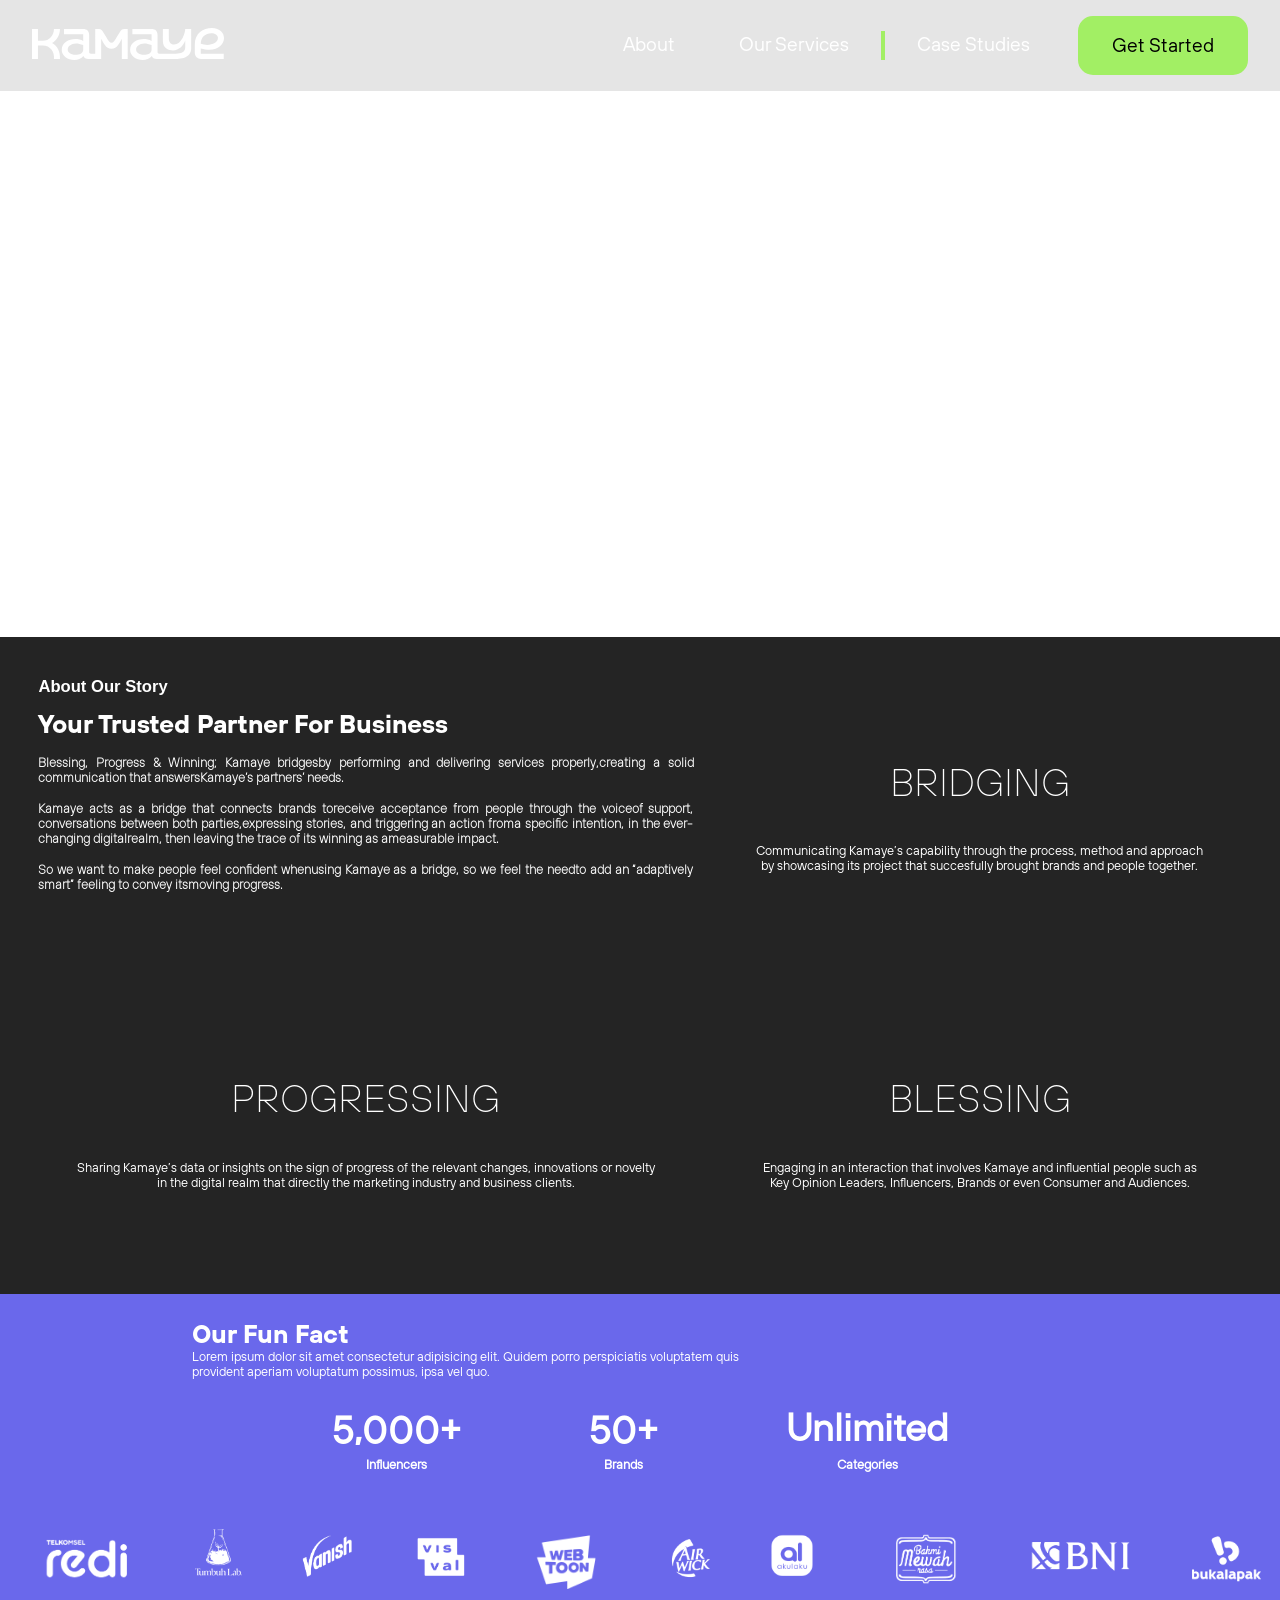
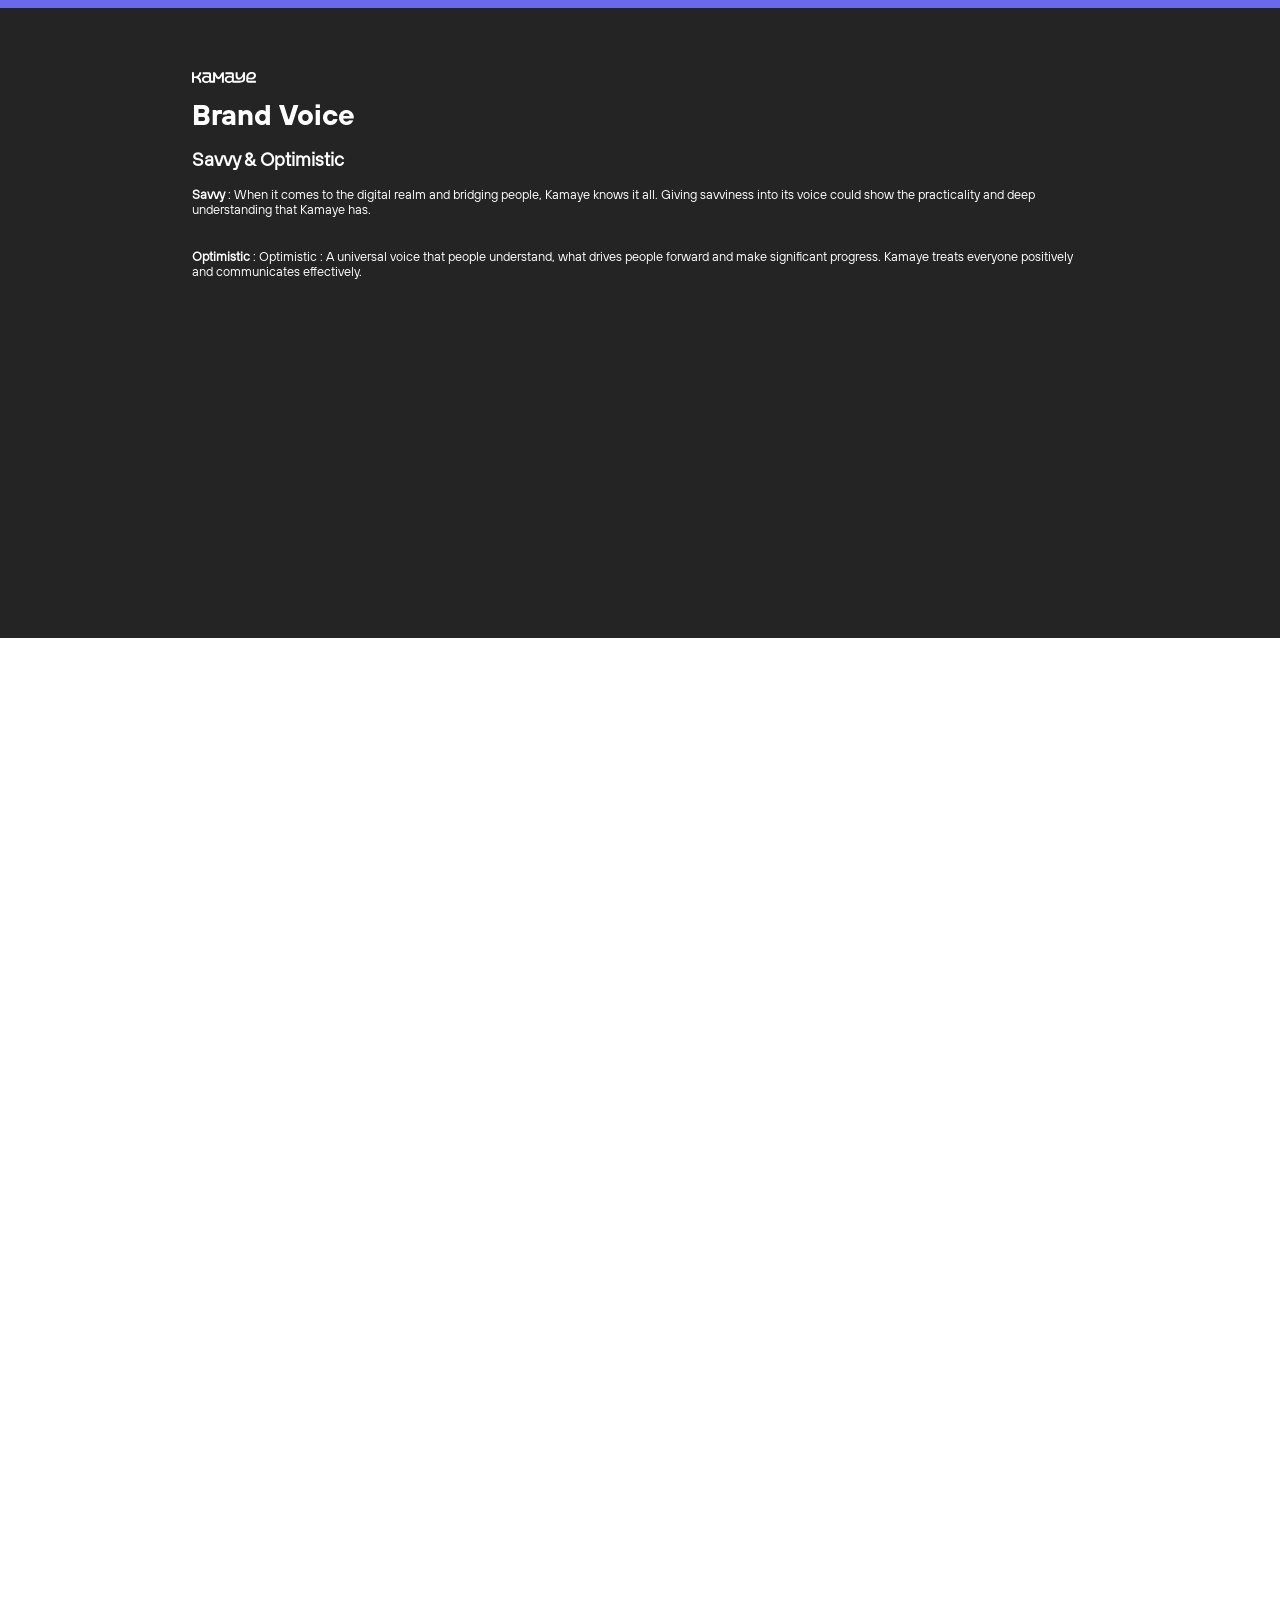
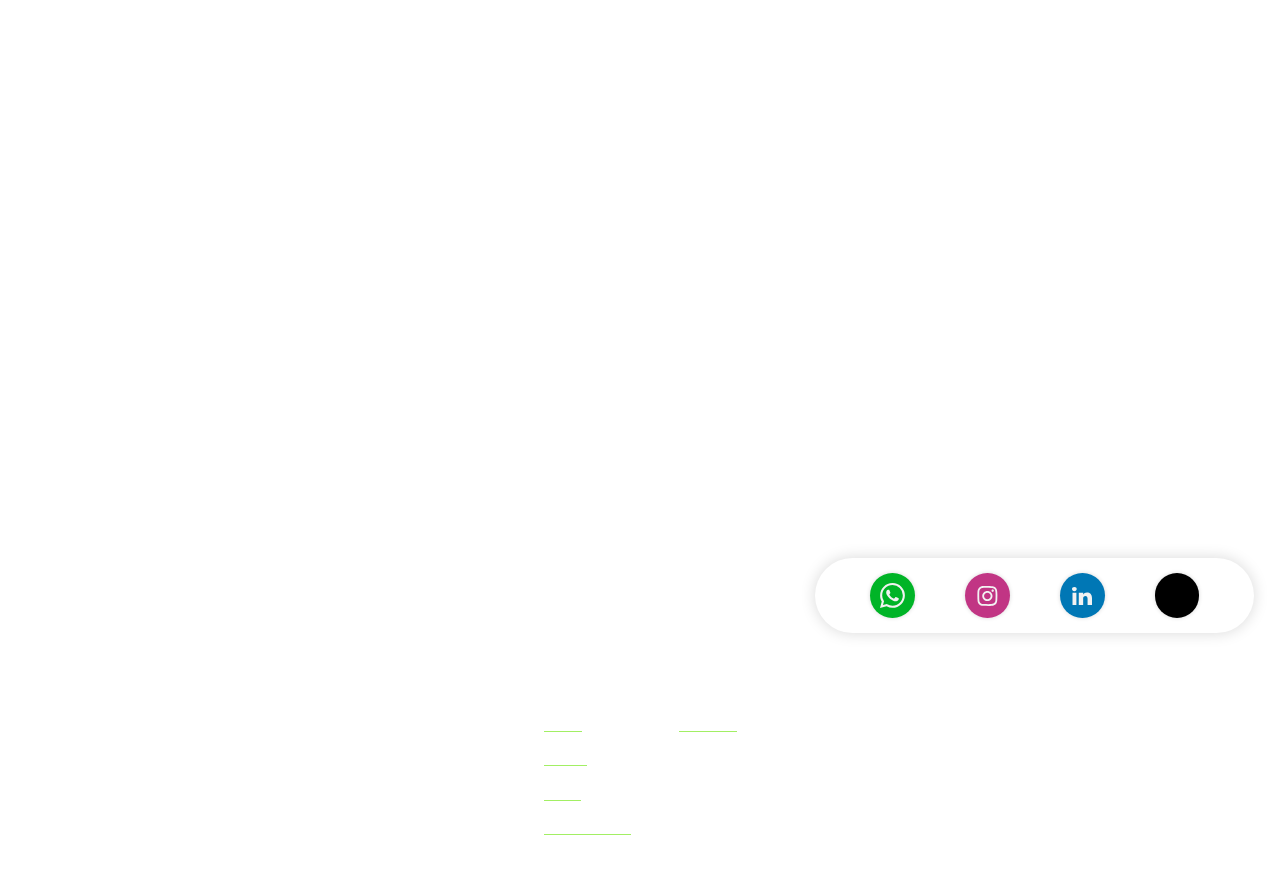
==== commit ecdf6c3e: "update Case Studies" ====
--- a/pages/about-us.html
+++ b/pages/about-us.html
@@ -376,11 +376,11 @@
       </div>
       <div class="htw-container">
         <video class="htw-video desktop" autoplay muted>
-          <source src="../assets/video/our-services/work_with_us_about.mp4">
+          <source src="../assets/video/about-us/work_with_us_about.mp4">
         </video>
 
         <video class="htw-video mobile" autoplay muted>
-          <source src="../assets/video/our-services/work_with_us_about_mobile.mp4">
+          <source src="../assets/video/about-us/work_with_us_about_mobile.mp4">
         </video>
 
 
--- a/css/style.css
+++ b/css/style.css
@@ -1353,7 +1353,6 @@
 /* How To Work Section */
 .htw {
   position: relative;
-  z-index: -1;
 }
 
 .htw .htw-container {
@@ -1389,13 +1388,13 @@
   bottom: 0;
   right: 0;
   align-items: end;
+  z-index: 1;
 }
 
 .htw .contact-us-container.visible {
-  opacity: 1;
+  opacity: 0;
   filter: blur(0);
   transform: translateY(0);
-  z-index: 1;
   animation: fadeInBlur 0.5s ease-out 6s forwards;
 }
 
@@ -1896,14 +1895,13 @@
 
 /* Testimonial Section */
 .testimonial {
-  height: 100%;
+  height: 100vh;
 }
 
 .testimonial .testimonial-container {
   display: flex;
-  margin: 3% 3%;
+  margin: 3% 3% 0 3%;
   position: relative;
-  overflow: hidden;
 }
 
 .testimonial .testimonial-container .testimonial-bg {
@@ -1911,7 +1909,7 @@
   height: 35%;
   object-fit: cover;
   position: absolute;
-  bottom: 5vw;
+  bottom: -1vw;
   z-index: -1;
 }
 
@@ -1922,11 +1920,13 @@
 .testimonial .testimonial-container .oclwwd-container h2 {
   font-size: 3vw;
   color: var(--discordian_blue);
+  margin-top: 4vw;
 }
 
 .testimonial .testimonial-container .oclwwd-container p {
   margin-right: 7vw;
-  margin-top: 1rem;
+  margin-top: 2vw;
+  font-size: 1vw;
 }
 
 .testimonial .testimonial-container .testimonials-container {
@@ -1948,16 +1948,15 @@
 }
 
 .testimonial .testimonial-container .testimonials-container .testimonial-wrapper .testimonial-img {
-  width: 20vw;
-  height: auto;
-  overflow: hidden;
-  border-radius: 15px;
+  width: 10vw;
+  height: 100%;
 }
 
 .testimonial .testimonial-container .testimonials-container .testimonial-wrapper .testimonial-img img {
   width: 100%;
-  object-fit: contain;
-  display: flex;
+  object-fit: cover;
+  display: flex;
+  border-radius: 15px;
 }
 
 .testimonial .testimonial-container .testimonials-container .testimonial-wrapper .testimonial-text {
@@ -1982,49 +1981,267 @@
   display: none;
 }
 
+/* Solving Your Marketing Challenges Secton */
+.symc {
+  width: 100%;
+  height: auto;
+}
+
+.symc .symc-container {
+  position: relative;
+}
+
+.symc .symc-container .symc-bg {
+  position: absolute;
+  width: 100%;
+  height: 100%;
+  border-radius: 100px;
+  z-index: -1;
+}
+
+.symc .symc-container .symc-wrapper {
+  width: 100%;
+  height: 100%;
+  padding: 4% 2% 0 2%;
+}
+
+.symc .symc-container .symc-wrapper h2 {
+  font-family: "TT-Hoves-Bold", sans-serif;
+  font-size: 2.5vw;
+  font-weight: bolder;
+}
+
+.symc .symc-container .symc-wrapper h2 span {
+  font-weight: lighter;
+}
+
+.symc .symc-container .symc-wrapper .symc-flex-container {
+  display: flex;
+  justify-content: space-between;
+  margin-top: 2rem;
+}
+
+
+.symc .symc-container .symc-wrapper .symc-flex-container .graph-container {
+  flex: 1 1 25rem;
+  margin-bottom: 3.5vw;
+}
+
+.symc .symc-container .symc-wrapper .symc-flex-container .graph-container .graph .graph-lottie {
+  width: 25vw;
+}
+
+.symc .symc-container .symc-wrapper .symc-flex-container .woman {
+  flex: 1 1 33rem;
+  position: relative;
+}
+
+.symc .symc-container .symc-wrapper .symc-flex-container .woman img {
+  width: 30vw;
+  position: absolute;
+  bottom: 0;
+}
+
+.symc .symc-container .symc-wrapper .symc-flex-container .ayp {
+  flex: 1 20rem;
+  display: flex;
+  flex-direction: column;
+  justify-content: center;
+  text-align: right;
+  color: var(--jade_android);
+  gap: 15px;
+}
+
+.symc .symc-container .symc-wrapper .symc-flex-container .ayp h3 {
+  font-family: "TT-Hoves-Bold", sans-serif;
+  font-size: 2.5vw;
+  font-weight: bolder;
+}
+
+.symc .symc-container .symc-wrapper .symc-flex-container .ayp p {
+  font-size: 1.1vw;
+}
+
+/* Our Proud Achievements Section */
+.opa {
+  width: 100%;
+  padding: 5% 8%;
+}
+
+.opa img {
+  width: 100px;
+}
+
+.opa h2 {
+  text-align: center;
+  font-size: 3vw;
+  margin-bottom: 2rem;
+  color: var(--amazonian_tangerine);
+}
+
+.opa h2 span {
+  font-weight: lighter;
+  color: #000;
+}
+
+.opa-first-container {
+  display: flex;
+  align-items: center;
+  background-color: var(--amazonian_tangerine);
+  color: #fff;
+  border-radius: 25px;
+  margin-bottom: 20px;
+}
+
+.opa-first-container .title {
+  flex: 1;
+  padding: 3rem;
+}
+
+.opa-first-container .title h3 {
+  font-size: 2vw;
+}
+
+.opa-first-container .title button {
+  background-color: var(--discordian_blue);
+  color: #fff;
+  border: none;
+  padding: 10px 20px;
+  cursor: pointer;
+  margin: 2rem 0;
+  font-size: 1rem;
+}
+
+.opa-first-container .title p {
+  width: 50%;
+  font-size: 1rem;
+  margin-bottom: 20px;
+}
+
+.opa-first-container .cs-img {
+  flex: 1;
+  flex-basis: 10rem;
+  width: 100%;
+  display: flex;
+}
+
+.opa-first-container .cs-img img {
+  width: 100%;
+  border-radius: 21px;
+  object-fit: cover;
+}
+
+.opa .opa-grid-container {
+  display: grid;
+  width: 100%;
+  grid-template-columns: repeat(3, 1fr);
+  gap: 30px;
+  color: #FFF;
+  margin-top: 8vw;
+}
+
+.opa .opa-grid-container .wrapper {
+  background-color: var(--amazonian_tangerine);
+  border-radius: 15px;
+  cursor: pointer;
+  transition: transform 0.3s ease, filter 0.3s ease;
+  /* Menambahkan transisi untuk transformasi dan filter */
+}
+
+.opa .opa-grid-container .wrapper:hover {
+  transform: scale(0.9);
+  /* Mengecilkan elemen */
+  filter: brightness(80%);
+  /* Membuat elemen lebih gelap */
+}
+
+.opa .opa-grid-container .wrapper img {
+  width: 100%;
+  border-radius: 13px;
+}
+
+.opa .opa-grid-container .wrapper h4 {
+  font-size: 1.7vw;
+  padding: 1.5vw 0 0 1.5vw;
+}
+
+
+.opa .opa-grid-container .wrapper .case-details {
+  padding: 0.5vw 1.5vw;
+  font-size: 0.9vw;
+}
+
+.opa .opa-grid-container .wrapper .case-details .category {
+  text-align: right;
+  font-size: 0.8vw;
+  margin-top: 2vw;
+}
+
 /* Modal Box */
+@keyframes sciFiFadeInImage {
+  0% {
+    transform: scale(0.5);
+    opacity: 0;
+  }
+
+  100% {
+    transform: scale(1);
+    opacity: 1;
+  }
+}
+
+@keyframes sciFiFadeOutImage {
+  0% {
+    transform: scale(1);
+    opacity: 1;
+  }
+
+  100% {
+    transform: scale(0.5);
+    opacity: 0;
+  }
+}
+
 .modal {
   display: none;
   position: fixed;
-  z-index: 1;
+  z-index: 1000;
   left: 0;
   top: 0;
   width: 100%;
   height: 100%;
   overflow: auto;
-  background-color: rgba(0, 0, 0, 0.8);
-  backdrop-filter: blur(5px);
+  background-color: rgba(0, 0, 0, 0.4);
+  backdrop-filter: blur(10px);
 }
 
 .modal-content {
-  position: relative;
-  background-color: #333;
-  margin: 10% auto;
-  padding: 40px;
-  border: 1px solid #888;
-  width: 50%;
-  box-shadow: 0 5px 15px rgba(0, 0, 0, 0.5);
-  border-radius: 10px;
-  color: #fff;
-  transform: scale(0.7);
-  animation: scaleUp 0.3s ease forwards;
-}
-
-@keyframes scaleUp {
-  from {
-    transform: scale(0.7);
-  }
-
-  to {
-    transform: scale(1);
-  }
+  width: 90vw;
+  height: auto;
+  margin: auto;
+  box-shadow: 0 4px 6px rgba(0, 0, 0, 0.1);
+  display: flex;
+  justify-content: center;
+  align-items: center;
+}
+
+.modal-content img {
+  position: absolute;
+  top: 0;
+  bottom: 0;
+  margin: auto;
+  width: 75%;
+  z-index: -1;
+  height: auto;
+  border-radius: 20px;
+  animation: sciFiFadeInImage 0.8s ease-out;
 }
 
 .close {
   position: absolute;
-  top: -5vw;
-  right: -20vw;
-  color: #ccc;
+  top: 1vw;
+  right: 4vw;
+  color: #fff;
   font-size: 4vw;
   font-weight: bold;
   cursor: pointer;
@@ -2032,8 +2249,9 @@
 
 .close:hover,
 .close:focus {
-  color: #ff4444;
+  color: #000;
   text-decoration: none;
+  cursor: pointer;
 }
 
 /* Media Queries */
@@ -2876,6 +3094,10 @@
   }
 
   /* Testimonial Section */
+  .testimonial {
+    height: 100%;
+  }
+
   .testimonial .testimonial-container {
     display: flex;
     flex-direction: column;
@@ -2883,13 +3105,14 @@
     align-items: center;
   }
 
-
   .testimonial .testimonial-container .testimonial-bg {
     height: 25%;
+    margin-bottom: 5vw;
   }
 
   .testimonial .testimonial-container .oclwwd-container h2 {
     font-size: 6vw;
+    margin-top: 0;
   }
 
   .testimonial .testimonial-container .oclwwd-container p {
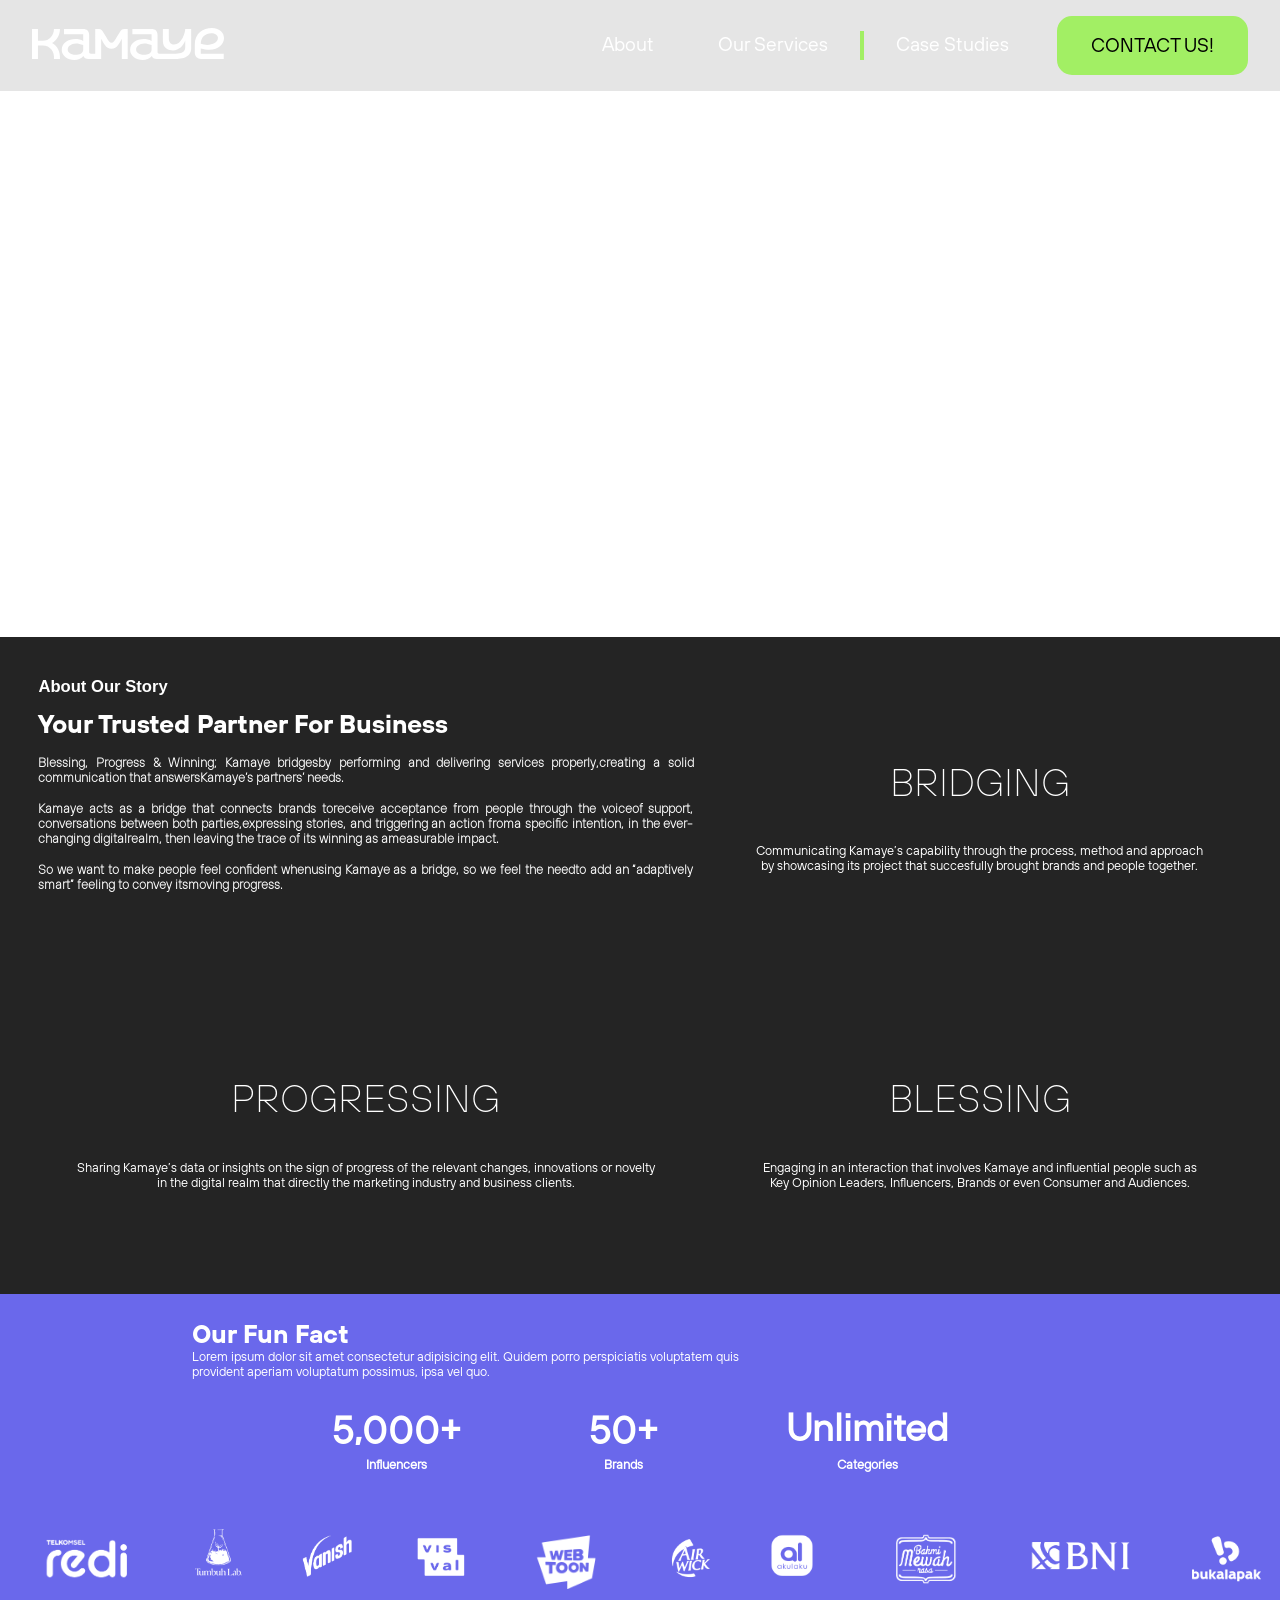
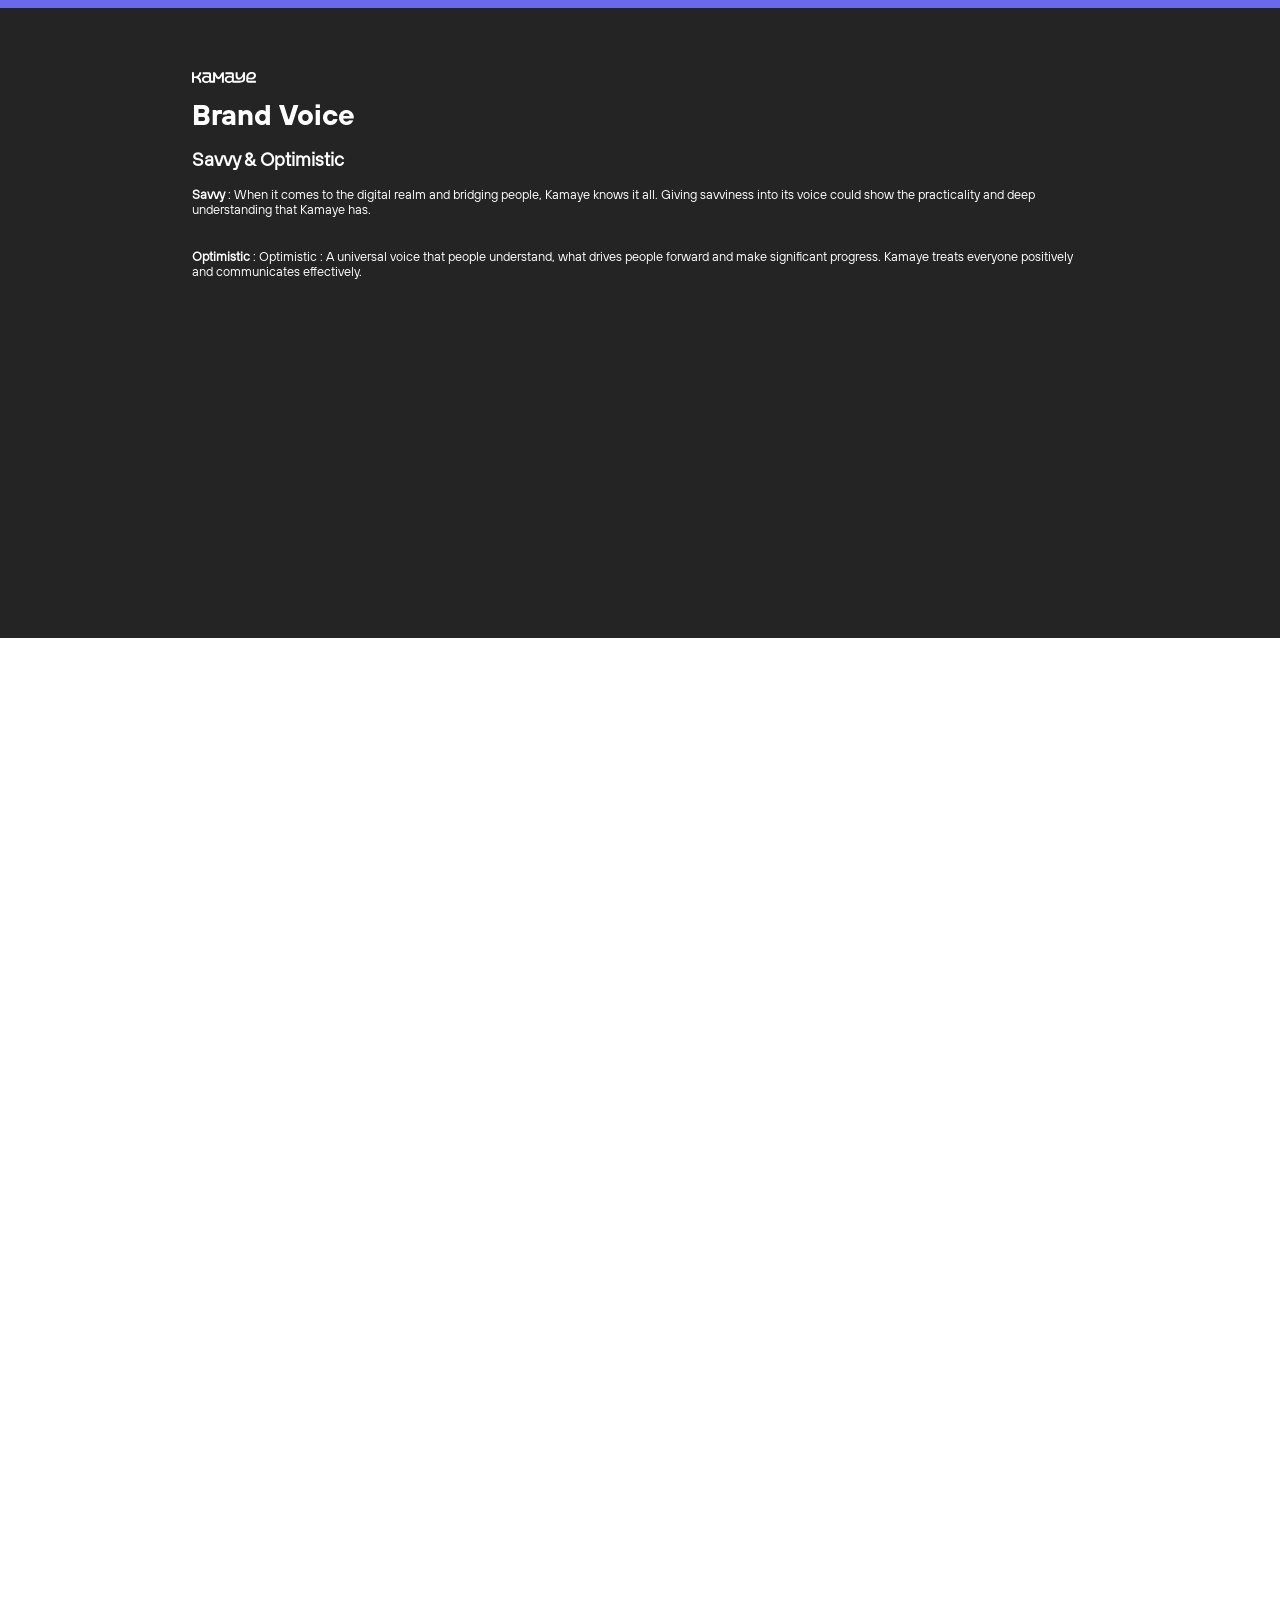
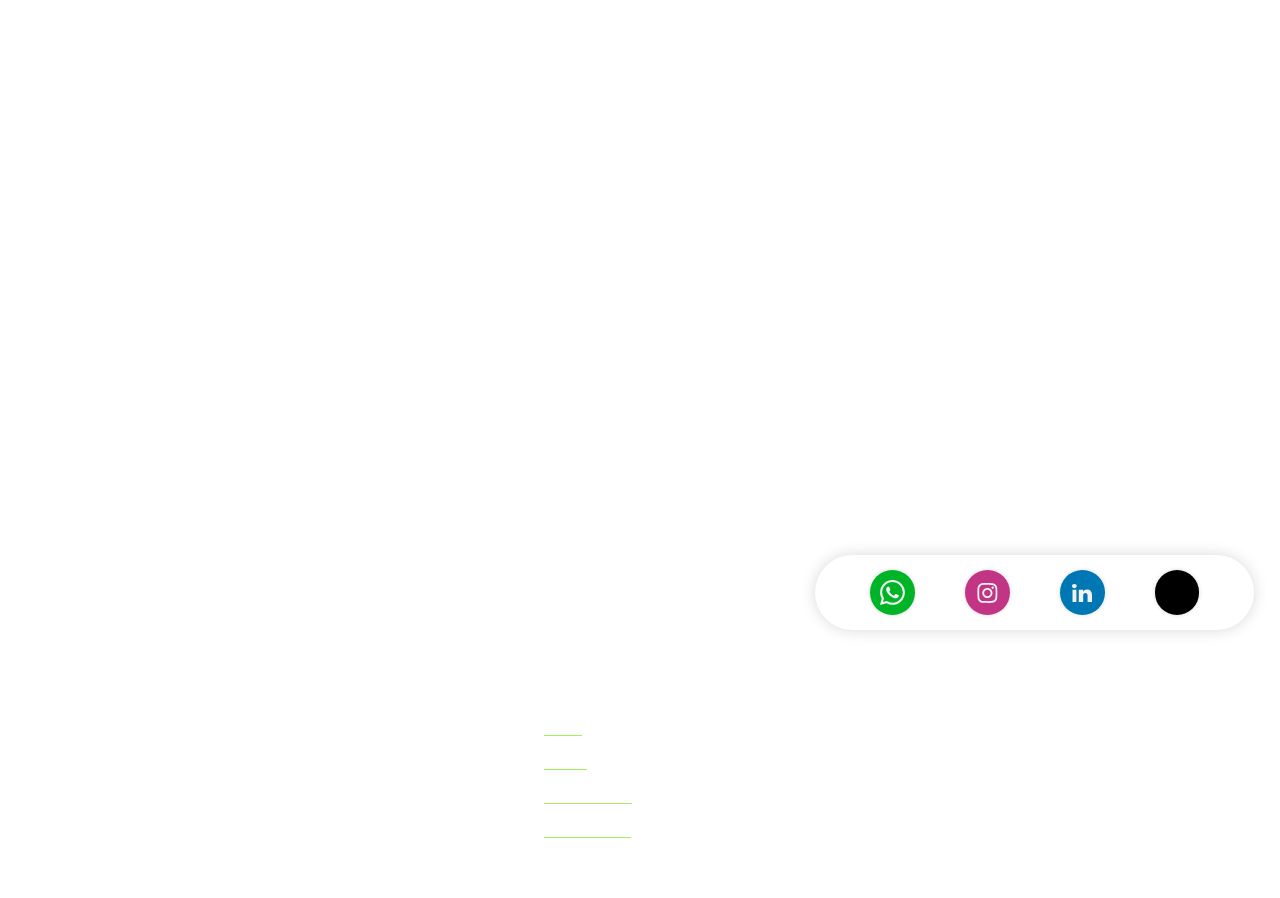
==== commit fc9517b3: "Update revisi" ====
--- a/pages/about-us.html
+++ b/pages/about-us.html
@@ -1,438 +1,398 @@
 <!DOCTYPE html>
 <html lang="en">
-  <head>
-    <meta charset="UTF-8" />
-    <meta
-      name="viewport"
-      content="width=device-width, initial-scale=1.0, user-scalable=no"
-    />
-    <title>Kamaye</title>
-
-    <!-- Icon Kamaye -->
-    <link
-      rel="icon"
-      type="image/x-icon"
-      href="assets/img/Favicon-Positive.png"
-    />
-
-    <!-- Fonts -->
-    <link rel="preconnect" href="https://fonts.googleapis.com" />
-    <link rel="preconnect" href="https://fonts.gstatic.com" crossorigin />
-    <link
-      href="https://fonts.googleapis.com/css2?family=Montserrat:ital,wght@0,100..900;1,100..900&display=swap"
-      rel="stylesheet"
-    />
-
-    <!-- Style CSS -->
-    <link rel="stylesheet" href="../css/style.css" />
-
-    <!-- Icons -->
-    <script src="https://unpkg.com/feather-icons"></script>
-
-    <!-- Odometer -->
-    <link rel="stylesheet" href="../css/odometer.css" />
-    <script src="../js/odometer.js"></script>
-  </head>
-  <body>
-    <!-- Navbar Start -->
-    <nav class="navbar" id="navbar">
-      <a href="../" class="navbar-logo">
-        <img
-          src="../assets/img/kamaye-logo.svg"
-          alt="Kamaye Logo"
-          class="logo"
-        />
-      </a>
-      <div class="navbar-nav">
+
+<head>
+  <meta charset="UTF-8" />
+  <meta name="viewport" content="width=device-width, initial-scale=1.0, user-scalable=no" />
+  <title>Kamaye</title>
+
+  <!-- Icon Kamaye -->
+  <link rel="icon" type="image/x-icon" href="assets/img/Favicon-Positive.png" />
+
+  <!-- Fonts -->
+  <link rel="preconnect" href="https://fonts.googleapis.com" />
+  <link rel="preconnect" href="https://fonts.gstatic.com" crossorigin />
+  <link href="https://fonts.googleapis.com/css2?family=Montserrat:ital,wght@0,100..900;1,100..900&display=swap"
+    rel="stylesheet" />
+
+  <!-- Style CSS -->
+  <link rel="stylesheet" href="../css/style.css" />
+
+  <!-- Icons -->
+  <script src="https://unpkg.com/feather-icons"></script>
+
+  <!-- Odometer -->
+  <link rel="stylesheet" href="../css/odometer.css" />
+  <script src="../js/odometer.js"></script>
+</head>
+
+<body>
+  <!-- Navbar Start -->
+  <nav class="navbar" id="navbar">
+    <a href="../" class="navbar-logo">
+      <img src="../assets/img/kamaye-logo.svg" alt="Kamaye Logo" class="logo" />
+    </a>
+    <div class="navbar-nav">
+      <ul>
+        <li><a href="#">About</a></li>
+        <li><a href="our-services.html">Our Services</a></li>
+        <li>
+          <div class="block"></div>
+        </li>
+        <li>
+          <a href="case-studies.html"><span>Case Studies</span></a>
+        </li>
+        <li><a href="#contact" class="contact-us">CONTACT US!</a></li>
+      </ul>
+    </div>
+    <label class="hamburger">
+      <input type="checkbox" />
+      <svg viewBox="0 0 32 32" id="hamburger-menu">
+        <path class="line line-top-bottom"
+          d="M27 10 13 10C10.8 10 9 8.2 9 6 9 3.5 10.8 2 13 2 15.2 2 17 3.8 17 6L17 26C17 28.2 18.8 30 21 30 23.2 30 25 28.2 25 26 25 23.8 23.2 22 21 22L7 22">
+        </path>
+        <path class="line" d="M7 16 27 16"></path>
+      </svg>
+    </label>
+  </nav>
+  <!-- Navbar End -->
+  <section class="hero-about">
+    <div class="container">
+      <div class="woman-about-container">
+        <lottie-player class="woman-about" src="../assets/video/about-us/woman.json" background="transparent" speed="1"
+          loop autoplay></lottie-player>
+      </div>
+
+      <video class="hero-about-bg desktop" autoplay loop muted>
+        <source src="../assets/video/about-us/hero-about-us.mp4" />
+      </video>
+
+      <video class="hero-about-bg mobile" autoplay loop muted>
+        <source src="../assets/video/about-us/hero-about-us-mobile.mp4" />
+      </video>
+    </div>
+  </section>
+
+  <!-- Our Story Section Start -->
+  <section class="aos">
+    <div class="container">
+      <div class="aos-container">
+        <h2>About Our Story</h2>
+        <h3>Your Trusted Partner For Business</h3>
+        <p>
+          Blessing, Progress & Winning; Kamaye bridgesby performing and
+          delivering services properly,creating a solid communication that
+          answersKamaye’s partners’ needs.
+        </p>
+        <p>
+          Kamaye acts as a bridge that connects brands toreceive acceptance
+          from people through the voiceof support, conversations between both
+          parties,expressing stories, and triggering an action froma specific
+          intention, in the ever-changing digitalrealm, then leaving the trace
+          of its winning as ameasurable impact.
+        </p>
+        <p>
+          So we want to make people feel confident whenusing Kamaye as a
+          bridge, so we feel the needto add an “adaptively smart” feeling to
+          convey itsmoving progress.
+        </p>
+      </div>
+      <div class="bridging-container">
+        <div class="gradient-container">
+          <lottie-player class="background-gradient" src="../assets/video/about-us/gradient1.json"
+            background="transparent" speed="1" loop autoSize resizeMode="center" style="width: 1000px"
+            autoplay></lottie-player>
+        </div>
+        <h3>BRIDGING</h3>
+        <p>
+          Communicating Kamaye’s capability through the process, method and
+          approach by showcasing its project that succesfully brought brands
+          and people together.
+        </p>
+      </div>
+      <div class="progressing-container">
+        <div class="gradient-container">
+          <lottie-player class="background-gradient" src="../assets/video/about-us/gradient3.json"
+            background="transparent" speed="1" loop autoSize resizeMode="center" style="width: 1000px"
+            autoplay></lottie-player>
+        </div>
+        <h3>PROGRESSING</h3>
+        <p>
+          Sharing Kamaye’s data or insights on the sign of progress of the
+          relevant changes, innovations or novelty in the digital realm that
+          directly the marketing industry and business clients.
+        </p>
+      </div>
+      <div class="blessing-container">
+        <div class="gradient-container">
+          <lottie-player class="background-gradient" src="../assets/video/about-us/gradient4.json"
+            background="transparent" speed="1" loop autoSize resizeMode="center" style="width: 1000px"
+            autoplay></lottie-player>
+        </div>
+        <h3>BLESSING</h3>
+        <p>
+          Engaging in an interaction that involves Kamaye and influential
+          people such as Key Opinion Leaders, Influencers, Brands or even
+          Consumer and Audiences.
+        </p>
+      </div>
+    </div>
+  </section>
+  <!-- Our Story Section End-->
+
+  <!-- Our Fun Fact Section Start -->
+  <section class="off">
+    <div class="container">
+      <h2>Our Fun Fact</h2>
+      <p>
+        Lorem ipsum dolor sit amet consectetur adipisicing elit. Quidem porro
+        perspiciatis voluptatem quis provident aperiam voluptatum possimus,
+        ipsa vel quo.
+      </p>
+      <div class="ibc-container">
+        <div class="influencers-container flex">
+          <p class="number">
+            <span class="influencers-odometer">0000</span>+
+          </p>
+          <p class="ibc-title">Influencers</p>
+        </div>
+        <div class="brands-container flex">
+          <p class="number"><span class="brands-odometer">00</span>+</p>
+          <p class="ibc-title">Brands</p>
+        </div>
+        <div class="categories-container flex">
+          <p class="number">Unlimited</p>
+          <p class="ibc-title">Categories</p>
+        </div>
+      </div>
+    </div>
+    <div class="clients-container">
+      <div class="clients-logo">
+        <!-- Clients Section Start -->
+        <div class="clients-logo-slide">
+          <img src="../assets/img/clients/AIRWICK.png" alt="" />
+          <img src="../assets/img/clients/AKULAKU.png" alt="" />
+          <img src="../assets/img/clients/BAKMI MEWAH.png" alt="" />
+          <img src="../assets/img/clients/BNI46.png" alt="" />
+          <img src="../assets/img/clients/BUKALAPAK.png" alt="" />
+          <img src="../assets/img/clients/CHICKRO.png" alt="" />
+          <img src="../assets/img/clients/CHOCOLATOS.png" alt="" />
+          <img src="../assets/img/clients/CODASHOP.png" alt="" />
+          <img src="../assets/img/clients/DELICO.png" alt="" />
+          <img src="../assets/img/clients/DETTOL.png" alt="" />
+          <img src="../assets/img/clients/DEXAMEDICA.png" alt="" />
+          <img src="../assets/img/clients/FIZZO.png" alt="" />
+          <img src="../assets/img/clients/GAMEQOO.png" alt="" />
+          <img src="../assets/img/clients/garudafood.png" alt="" />
+          <img src="../assets/img/clients/GERY SALUT.png" alt="" />
+          <img src="../assets/img/clients/HALODODC.png" alt="" />
+          <img src="../assets/img/clients/HERBA ASIMOR.png" alt="" />
+          <img src="../assets/img/clients/INTI PRIMA RASA.png" alt="" />
+          <img src="../assets/img/clients/MAYORA.png" alt="" />
+          <img src="../assets/img/clients/NANOVEST.png" alt="" />
+          <img src="../assets/img/clients/NUTRIFFOD.png" alt="" />
+          <img src="../assets/img/clients/NUTRISARI.png" alt="" />
+          <img src="../assets/img/clients/OXYVIT.png" alt="" />
+          <img src="../assets/img/clients/PERFECTVIT.png" alt="" />
+          <img src="../assets/img/clients/RECKITT.png" alt="" />
+          <img src="../assets/img/clients/SAVIOR.png" alt="" />
+          <img src="../assets/img/clients/SHOPEE.png" alt="" />
+          <img src="../assets/img/clients/SHOPEEFOOD.png" alt="" />
+          <img src="../assets/img/clients/SHOPEEPAY.png" alt="" />
+          <img src="../assets/img/clients/STIMUNO.png" alt="" />
+          <img src="../assets/img/clients/SWISSE.png" alt="" />
+          <img src="../assets/img/clients/TELKOMSEL REDI.png" alt="" />
+          <img src="../assets/img/clients/TUMBUH LAB.png" alt="" />
+          <img src="../assets/img/clients/VANISH.png" alt="" />
+          <img src="../assets/img/clients/VISVAL.png" alt="" />
+          <img src="../assets/img/clients/WEBTOON.png" alt="" />
+        </div>
+        <div class="clients-logo-slide">
+          <img src="../assets/img/clients/AIRWICK.png" alt="" />
+          <img src="../assets/img/clients/AKULAKU.png" alt="" />
+          <img src="../assets/img/clients/BAKMI MEWAH.png" alt="" />
+          <img src="../assets/img/clients/BNI46.png" alt="" />
+          <img src="../assets/img/clients/BUKALAPAK.png" alt="" />
+          <img src="../assets/img/clients/CHICKRO.png" alt="" />
+          <img src="../assets/img/clients/CHOCOLATOS.png" alt="" />
+          <img src="../assets/img/clients/CODASHOP.png" alt="" />
+          <img src="../assets/img/clients/DELICO.png" alt="" />
+          <img src="../assets/img/clients/DETTOL.png" alt="" />
+          <img src="../assets/img/clients/DEXAMEDICA.png" alt="" />
+          <img src="../assets/img/clients/FIZZO.png" alt="" />
+          <img src="../assets/img/clients/GAMEQOO.png" alt="" />
+          <img src="../assets/img/clients/garudafood.png" alt="" />
+          <img src="../assets/img/clients/GERY SALUT.png" alt="" />
+          <img src="../assets/img/clients/HALODODC.png" alt="" />
+          <img src="../assets/img/clients/HERBA ASIMOR.png" alt="" />
+          <img src="../assets/img/clients/INTI PRIMA RASA.png" alt="" />
+          <img src="../assets/img/clients/MAYORA.png" alt="" />
+          <img src="../assets/img/clients/NANOVEST.png" alt="" />
+          <img src="../assets/img/clients/NUTRIFFOD.png" alt="" />
+          <img src="../assets/img/clients/NUTRISARI.png" alt="" />
+          <img src="../assets/img/clients/OXYVIT.png" alt="" />
+          <img src="../assets/img/clients/PERFECTVIT.png" alt="" />
+          <img src="../assets/img/clients/RECKITT.png" alt="" />
+          <img src="../assets/img/clients/SAVIOR.png" alt="" />
+          <img src="../assets/img/clients/SHOPEE.png" alt="" />
+          <img src="../assets/img/clients/SHOPEEFOOD.png" alt="" />
+          <img src="../assets/img/clients/SHOPEEPAY.png" alt="" />
+          <img src="../assets/img/clients/STIMUNO.png" alt="" />
+          <img src="../assets/img/clients/SWISSE.png" alt="" />
+          <img src="../assets/img/clients/TELKOMSEL REDI.png" alt="" />
+          <img src="../assets/img/clients/TUMBUH LAB.png" alt="" />
+          <img src="../assets/img/clients/VANISH.png" alt="" />
+          <img src="../assets/img/clients/VISVAL.png" alt="" />
+          <img src="../assets/img/clients/WEBTOON.png" alt="" />
+        </div>
+        <!-- Clients Section End -->
+      </div>
+    </div>
+  </section>
+  <!-- Our Fun Fact Section End -->
+
+  <!-- Brand Voice Section Start -->
+  <section class="bv">
+    <div class="container">
+      <img src="../assets/img/kamaye-logo.svg" alt="" />
+      <h2>Brand Voice</h2>
+      <h3>Savvy & Optimistic</h3>
+      <p>
+        <span>Savvy</span> : When it comes to the digital realm and bridging
+        people, Kamaye knows it all. Giving savviness into its voice could
+        show the practicality and deep understanding that Kamaye has.
+      </p>
+      <p>
+        <span>Optimistic</span> : Optimistic : A universal voice that people
+        understand, what drives people forward and make significant progress.
+        Kamaye treats everyone positively and communicates effectively.
+      </p>
+    </div>
+    <lottie-player class="bv-lottie" src="../assets/video/about-us/BRAND_VOICE.json" background="transparent" speed="1"
+      loop autoplay></lottie-player>
+  </section>
+  <!-- Brand Voice Section End -->
+
+  <!-- Team Section Start -->
+  <section class="home-team">
+    <video class="team-video desktop" autoplay muted>
+      <source src="../assets/video/meet-our-team-desktop.mp4">
+    </video>
+
+    <video class="team-video mobile" autoplay muted>
+      <source src="../assets/video/meet-our-team-mobile.mp4">
+    </video>
+  </section>
+  <!-- Team Section End -->
+
+  <!-- How To Work Section Start -->
+  <section class="htw">
+    <div class="contact-us-container visible">
+      <div div class="contact-woman">
+        <img src="../assets/img/woman.png" alt="">
+      </div>
+      <div class="contact-icon">
+        <div class="social-buttons">
+          <a href="#" class="social-button whatsapp">
+            <svg class="socialSvg whatsappSvg" viewBox="0 0 16 16">
+              <path
+                d="M13.601 2.326A7.854 7.854 0 0 0 7.994 0C3.627 0 .068 3.558.064 7.926c0 1.399.366 2.76 1.057 3.965L0 16l4.204-1.102a7.933 7.933 0 0 0 3.79.965h.004c4.368 0 7.926-3.558 7.93-7.93A7.898 7.898 0 0 0 13.6 2.326zM7.994 14.521a6.573 6.573 0 0 1-3.356-.92l-.24-.144-2.494.654.666-2.433-.156-.251a6.56 6.56 0 0 1-1.007-3.505c0-3.626 2.957-6.584 6.591-6.584a6.56 6.56 0 0 1 4.66 1.931 6.557 6.557 0 0 1 1.928 4.66c-.004 3.639-2.961 6.592-6.592 6.592zm3.615-4.934c-.197-.099-1.17-.578-1.353-.646-.182-.065-.315-.099-.445.099-.133.197-.513.646-.627.775-.114.133-.232.148-.43.05-.197-.1-.836-.308-1.592-.985-.59-.525-.985-1.175-1.103-1.372-.114-.198-.011-.304.088-.403.087-.088.197-.232.296-.346.1-.114.133-.198.198-.33.065-.134.034-.248-.015-.347-.05-.099-.445-1.076-.612-1.47-.16-.389-.323-.335-.445-.34-.114-.007-.247-.007-.38-.007a.729.729 0 0 0-.529.247c-.182.198-.691.677-.691 1.654 0 .977.71 1.916.81 2.049.098.133 1.394 2.132 3.383 2.992.47.205.84.326 1.129.418.475.152.904.129 1.246.08.38-.058 1.171-.48 1.338-.943.164-.464.164-.86.114-.943-.049-.084-.182-.133-.38-.232z">
+              </path>
+            </svg>
+            <span class="icon-name" style="color: #fff;">WhatsApp</span>
+          </a>
+          <a href="#" class="social-button instagram">
+            <svg width="800px" height="800px" viewBox="0 0 20 20" version="1.1" xmlns="http://www.w3.org/2000/svg"
+              xmlns:xlink="http://www.w3.org/1999/xlink">
+              <g id="Page-1" stroke="none" stroke-width="1">
+                <g id="Dribbble-Light-Preview" transform="translate(-340.000000, -7439.000000)">
+                  <g id="icons" transform="translate(56.000000, 160.000000)">
+                    <path
+                      d="M289.869652,7279.12273 C288.241769,7279.19618 286.830805,7279.5942 285.691486,7280.72871 C284.548187,7281.86918 284.155147,7283.28558 284.081514,7284.89653 C284.035742,7285.90201 283.768077,7293.49818 284.544207,7295.49028 C285.067597,7296.83422 286.098457,7297.86749 287.454694,7298.39256 C288.087538,7298.63872 288.809936,7298.80547 289.869652,7298.85411 C298.730467,7299.25511 302.015089,7299.03674 303.400182,7295.49028 C303.645956,7294.859 303.815113,7294.1374 303.86188,7293.08031 C304.26686,7284.19677 303.796207,7282.27117 302.251908,7280.72871 C301.027016,7279.50685 299.5862,7278.67508 289.869652,7279.12273 M289.951245,7297.06748 C288.981083,7297.0238 288.454707,7296.86201 288.103459,7296.72603 C287.219865,7296.3826 286.556174,7295.72155 286.214876,7294.84312 C285.623823,7293.32944 285.819846,7286.14023 285.872583,7284.97693 C285.924325,7283.83745 286.155174,7282.79624 286.959165,7281.99226 C287.954203,7280.99968 289.239792,7280.51332 297.993144,7280.90837 C299.135448,7280.95998 300.179243,7281.19026 300.985224,7281.99226 C301.980262,7282.98483 302.473801,7284.28014 302.071806,7292.99991 C302.028024,7293.96767 301.865833,7294.49274 301.729513,7294.84312 C300.829003,7297.15085 298.757333,7297.47145 289.951245,7297.06748 M298.089663,7283.68956 C298.089663,7284.34665 298.623998,7284.88065 299.283709,7284.88065 C299.943419,7284.88065 300.47875,7284.34665 300.47875,7283.68956 C300.47875,7283.03248 299.943419,7282.49847 299.283709,7282.49847 C298.623998,7282.49847 298.089663,7283.03248 298.089663,7283.68956 M288.862673,7288.98792 C288.862673,7291.80286 291.150266,7294.08479 293.972194,7294.08479 C296.794123,7294.08479 299.081716,7291.80286 299.081716,7288.98792 C299.081716,7286.17298 296.794123,7283.89205 293.972194,7283.89205 C291.150266,7283.89205 288.862673,7286.17298 288.862673,7288.98792 M290.655732,7288.98792 C290.655732,7287.16159 292.140329,7285.67967 293.972194,7285.67967 C295.80406,7285.67967 297.288657,7287.16159 297.288657,7288.98792 C297.288657,7290.81525 295.80406,7292.29716 293.972194,7292.29716 C292.140329,7292.29716 290.655732,7290.81525 290.655732,7288.98792"
+                      id="instagram-[#167]"></path>
+                  </g>
+                </g>
+              </g>
+            </svg>
+            <span class="icon-name" style="color: #fff;">Instagram</span>
+          </a>
+          <a href="#" class="social-button linkedin">
+            <svg viewBox="0 -2 44 44" version="1.1" xmlns="http://www.w3.org/2000/svg"
+              xmlns:xlink="http://www.w3.org/1999/xlink">
+              <g id="Icons" stroke="none" stroke-width="1">
+                <g transform="translate(-702.000000, -265.000000)">
+                  <path
+                    d="M746,305 L736.2754,305 L736.2754,290.9384 C736.2754,287.257796 734.754233,284.74515 731.409219,284.74515 C728.850659,284.74515 727.427799,286.440738 726.765522,288.074854 C726.517168,288.661395 726.555974,289.478453 726.555974,290.295511 L726.555974,305 L716.921919,305 C716.921919,305 717.046096,280.091247 716.921919,277.827047 L726.555974,277.827047 L726.555974,282.091631 C727.125118,280.226996 730.203669,277.565794 735.116416,277.565794 C741.21143,277.565794 746,281.474355 746,289.890824 L746,305 L746,305 Z M707.17921,274.428187 L707.117121,274.428187 C704.0127,274.428187 702,272.350964 702,269.717936 C702,267.033681 704.072201,265 707.238711,265 C710.402634,265 712.348071,267.028559 712.41016,269.710252 C712.41016,272.34328 710.402634,274.428187 707.17921,274.428187 L707.17921,274.428187 L707.17921,274.428187 Z M703.109831,277.827047 L711.685795,277.827047 L711.685795,305 L703.109831,305 L703.109831,277.827047 L703.109831,277.827047 Z"
+                    id="LinkedIn"></path>
+                </g>
+              </g>
+            </svg>
+            <span class="icon-name" style="color: #fff;">LinkedIn</span>
+          </a>
+          <a href="#" class="social-button email">
+            <i data-feather="mail"></i>
+            <span class="icon-name" style="color: #fff;">Email</span>
+          </a>
+        </div>
+      </div>
+    </div>
+    <div class="htw-container">
+      <video class="htw-video desktop" autoplay muted>
+        <source src="../assets/video/about-us/work_with_us_about.mp4">
+      </video>
+
+      <video class="htw-video mobile" autoplay muted>
+        <source src="../assets/video/about-us/work_with_us_about_mobile.mp4">
+      </video>
+
+
+  </section>
+  <!-- How It Work Section End -->
+
+  <!-- Footer Section Start -->
+  <footer>
+    <div class="footer-container">
+      <div class="address-container">
+        <img src="../assets/img/kamaye-logo.svg" alt="">
+        <p class="non-phone">Kamaye <br />
+          Lima Building Lt.2 <br />
+          Jl. Sunda No.59 - 61 <br />
+          Kb. Pisang, Kec. Sumur Bandung Kota Bandung <br />
+          Jawa Barat 40112 <br /><br />
+          Copyright &copy 2024 Kamaye Digital
+        </p>
+        <p class="address phone">Lima Building Lt.2, Jl. Sunda No.59 - 61, Kb. Pisang, Kec. Sumur Bandung Kota Bandung,
+          Jawa Barat 40112</p>
+        <p class="copyright phone">Copyright &copy 2024 Kamaye Digital</p>
+      </div>
+      <div class="navigation-container">
         <ul>
-          <li><a href="#">About</a></li>
-          <li><a href="our-services.html">Our Services</a></li>
-          <li><div class="block"></div></li>
-          <li>
-            <a href="case-studies.html"><span>Case Studies</span></a>
-          </li>
-          <li><a href="#contact" class="get-started">Get Started</a></li>
+          <li><a href="../index.html">HOME</a></li>
+          <li><a href="about-us.html">ABOUT</a></li>
+          <li><a href="our-services.html">OUR SERVICES</a></li>
+          <li><a href="case-studies.html">CASE STUDIES</a></li>
         </ul>
-      </div>
-      <label class="hamburger">
-        <input type="checkbox" />
-        <svg viewBox="0 0 32 32" id="hamburger-menu">
-          <path
-            class="line line-top-bottom"
-            d="M27 10 13 10C10.8 10 9 8.2 9 6 9 3.5 10.8 2 13 2 15.2 2 17 3.8 17 6L17 26C17 28.2 18.8 30 21 30 23.2 30 25 28.2 25 26 25 23.8 23.2 22 21 22L7 22"
-          ></path>
-          <path class="line" d="M7 16 27 16"></path>
-        </svg>
-      </label>
-    </nav>
-    <!-- Navbar End -->
-    <section class="hero-about">
-      <div class="container">
-        <div class="woman-about-container">
-          <lottie-player
-            class="woman-about"
-            src="../assets/video/about-us/woman.json"
-            background="transparent"
-            speed="1"
-            loop
-            autoplay
-          ></lottie-player>
-        </div>
-
-        <video class="hero-about-bg desktop" autoplay loop muted>
-          <source src="../assets/video/about-us/hero-about-us.mp4" />
-        </video>
-
-        <video class="hero-about-bg mobile" autoplay loop muted>
-          <source src="../assets/video/about-us/hero-about-us-mobile.mp4" />
-        </video>
-      </div>
-    </section>
-
-    <!-- Our Story Section Start -->
-    <section class="aos">
-      <div class="container">
-        <div class="aos-container">
-          <h2>About Our Story</h2>
-          <h3>Your Trusted Partner For Business</h3>
-          <p>
-            Blessing, Progress & Winning; Kamaye bridgesby performing and
-            delivering services properly,creating a solid communication that
-            answersKamaye’s partners’ needs.
-          </p>
-          <p>
-            Kamaye acts as a bridge that connects brands toreceive acceptance
-            from people through the voiceof support, conversations between both
-            parties,expressing stories, and triggering an action froma specific
-            intention, in the ever-changing digitalrealm, then leaving the trace
-            of its winning as ameasurable impact.
-          </p>
-          <p>
-            So we want to make people feel confident whenusing Kamaye as a
-            bridge, so we feel the needto add an “adaptively smart” feeling to
-            convey itsmoving progress.
-          </p>
-        </div>
-        <div class="bridging-container">
-          <div class="gradient-container">
-            <lottie-player
-              class="background-gradient"
-              src="../assets/video/about-us/gradient1.json"
-              background="transparent"
-              speed="1"
-              loop
-              autoSize
-              resizeMode="center"
-              style="width: 1000px"
-              autoplay
-            ></lottie-player>
-          </div>
-          <h3>BRIDGING</h3>
-          <p>
-            Communicating Kamaye’s capability through the process, method and
-            approach by showcasing its project that succesfully brought brands
-            and people together.
-          </p>
-        </div>
-        <div class="progressing-container">
-          <div class="gradient-container">
-            <lottie-player
-              class="background-gradient"
-              src="../assets/video/about-us/gradient3.json"
-              background="transparent"
-              speed="1"
-              loop
-              autoSize
-              resizeMode="center"
-              style="width: 1000px"
-              autoplay
-            ></lottie-player>
-          </div>
-          <h3>PROGRESSING</h3>
-          <p>
-            Sharing Kamaye’s data or insights on the sign of progress of the
-            relevant changes, innovations or novelty in the digital realm that
-            directly the marketing industry and business clients.
-          </p>
-        </div>
-        <div class="blessing-container">
-          <div class="gradient-container">
-            <lottie-player
-              class="background-gradient"
-              src="../assets/video/about-us/gradient4.json"
-              background="transparent"
-              speed="1"
-              loop
-              autoSize
-              resizeMode="center"
-              style="width: 1000px"
-              autoplay
-            ></lottie-player>
-          </div>
-          <h3>BLESSING</h3>
-          <p>
-            Engaging in an interaction that involves Kamaye and influential
-            people such as Key Opinion Leaders, Influencers, Brands or even
-            Consumer and Audiences.
-          </p>
-        </div>
-      </div>
-    </section>
-    <!-- Our Story Section End-->
-
-    <!-- Our Fun Fact Section Start -->
-    <section class="off">
-      <div class="container">
-        <h2>Our Fun Fact</h2>
-        <p>
-          Lorem ipsum dolor sit amet consectetur adipisicing elit. Quidem porro
-          perspiciatis voluptatem quis provident aperiam voluptatum possimus,
-          ipsa vel quo.
-        </p>
-        <div class="ibc-container">
-          <div class="influencers-container flex">
-            <p class="number">
-              <span class="influencers-odometer">0000</span>+
-            </p>
-            <p class="ibc-title">Influencers</p>
-          </div>
-          <div class="brands-container flex">
-            <p class="number"><span class="brands-odometer">00</span>+</p>
-            <p class="ibc-title">Brands</p>
-          </div>
-          <div class="categories-container flex">
-            <p class="number">Unlimited</p>
-            <p class="ibc-title">Categories</p>
-          </div>
-        </div>
-      </div>
-      <div class="clients-container">
-        <div class="clients-logo">
-          <!-- Clients Section Start -->
-          <div class="clients-logo-slide">
-            <img src="../assets/img/clients/AIRWICK.png" alt="" />
-            <img src="../assets/img/clients/AKULAKU.png" alt="" />
-            <img src="../assets/img/clients/BAKMI MEWAH.png" alt="" />
-            <img src="../assets/img/clients/BNI46.png" alt="" />
-            <img src="../assets/img/clients/BUKALAPAK.png" alt="" />
-            <img src="../assets/img/clients/CHICKRO.png" alt="" />
-            <img src="../assets/img/clients/CHOCOLATOS.png" alt="" />
-            <img src="../assets/img/clients/CODASHOP.png" alt="" />
-            <img src="../assets/img/clients/DELICO.png" alt="" />
-            <img src="../assets/img/clients/DETTOL.png" alt="" />
-            <img src="../assets/img/clients/DEXAMEDICA.png" alt="" />
-            <img src="../assets/img/clients/FIZZO.png" alt="" />
-            <img src="../assets/img/clients/GAMEQOO.png" alt="" />
-            <img src="../assets/img/clients/garudafood.png" alt="" />
-            <img src="../assets/img/clients/GERY SALUT.png" alt="" />
-            <img src="../assets/img/clients/HALODODC.png" alt="" />
-            <img src="../assets/img/clients/HERBA ASIMOR.png" alt="" />
-            <img src="../assets/img/clients/INTI PRIMA RASA.png" alt="" />
-            <img src="../assets/img/clients/MAYORA.png" alt="" />
-            <img src="../assets/img/clients/NANOVEST.png" alt="" />
-            <img src="../assets/img/clients/NUTRIFFOD.png" alt="" />
-            <img src="../assets/img/clients/NUTRISARI.png" alt="" />
-            <img src="../assets/img/clients/OXYVIT.png" alt="" />
-            <img src="../assets/img/clients/PERFECTVIT.png" alt="" />
-            <img src="../assets/img/clients/RECKITT.png" alt="" />
-            <img src="../assets/img/clients/SAVIOR.png" alt="" />
-            <img src="../assets/img/clients/SHOPEE.png" alt="" />
-            <img src="../assets/img/clients/SHOPEEFOOD.png" alt="" />
-            <img src="../assets/img/clients/SHOPEEPAY.png" alt="" />
-            <img src="../assets/img/clients/STIMUNO.png" alt="" />
-            <img src="../assets/img/clients/SWISSE.png" alt="" />
-            <img src="../assets/img/clients/TELKOMSEL REDI.png" alt="" />
-            <img src="../assets/img/clients/TUMBUH LAB.png" alt="" />
-            <img src="../assets/img/clients/VANISH.png" alt="" />
-            <img src="../assets/img/clients/VISVAL.png" alt="" />
-            <img src="../assets/img/clients/WEBTOON.png" alt="" />
-          </div>
-          <div class="clients-logo-slide">
-            <img src="../assets/img/clients/AIRWICK.png" alt="" />
-            <img src="../assets/img/clients/AKULAKU.png" alt="" />
-            <img src="../assets/img/clients/BAKMI MEWAH.png" alt="" />
-            <img src="../assets/img/clients/BNI46.png" alt="" />
-            <img src="../assets/img/clients/BUKALAPAK.png" alt="" />
-            <img src="../assets/img/clients/CHICKRO.png" alt="" />
-            <img src="../assets/img/clients/CHOCOLATOS.png" alt="" />
-            <img src="../assets/img/clients/CODASHOP.png" alt="" />
-            <img src="../assets/img/clients/DELICO.png" alt="" />
-            <img src="../assets/img/clients/DETTOL.png" alt="" />
-            <img src="../assets/img/clients/DEXAMEDICA.png" alt="" />
-            <img src="../assets/img/clients/FIZZO.png" alt="" />
-            <img src="../assets/img/clients/GAMEQOO.png" alt="" />
-            <img src="../assets/img/clients/garudafood.png" alt="" />
-            <img src="../assets/img/clients/GERY SALUT.png" alt="" />
-            <img src="../assets/img/clients/HALODODC.png" alt="" />
-            <img src="../assets/img/clients/HERBA ASIMOR.png" alt="" />
-            <img src="../assets/img/clients/INTI PRIMA RASA.png" alt="" />
-            <img src="../assets/img/clients/MAYORA.png" alt="" />
-            <img src="../assets/img/clients/NANOVEST.png" alt="" />
-            <img src="../assets/img/clients/NUTRIFFOD.png" alt="" />
-            <img src="../assets/img/clients/NUTRISARI.png" alt="" />
-            <img src="../assets/img/clients/OXYVIT.png" alt="" />
-            <img src="../assets/img/clients/PERFECTVIT.png" alt="" />
-            <img src="../assets/img/clients/RECKITT.png" alt="" />
-            <img src="../assets/img/clients/SAVIOR.png" alt="" />
-            <img src="../assets/img/clients/SHOPEE.png" alt="" />
-            <img src="../assets/img/clients/SHOPEEFOOD.png" alt="" />
-            <img src="../assets/img/clients/SHOPEEPAY.png" alt="" />
-            <img src="../assets/img/clients/STIMUNO.png" alt="" />
-            <img src="../assets/img/clients/SWISSE.png" alt="" />
-            <img src="../assets/img/clients/TELKOMSEL REDI.png" alt="" />
-            <img src="../assets/img/clients/TUMBUH LAB.png" alt="" />
-            <img src="../assets/img/clients/VANISH.png" alt="" />
-            <img src="../assets/img/clients/VISVAL.png" alt="" />
-            <img src="../assets/img/clients/WEBTOON.png" alt="" />
-          </div>
-          <!-- Clients Section End -->
-        </div>
-      </div>
-    </section>
-    <!-- Our Fun Fact Section End -->
-
-    <!-- Brand Voice Section Start -->
-    <section class="bv">
-      <div class="container">
-        <img src="../assets/img/kamaye-logo.svg" alt="" />
-        <h2>Brand Voice</h2>
-        <h3>Savvy & Optimistic</h3>
-        <p>
-          <span>Savvy</span> : When it comes to the digital realm and bridging
-          people, Kamaye knows it all. Giving savviness into its voice could
-          show the practicality and deep understanding that Kamaye has.
-        </p>
-        <p>
-          <span>Optimistic</span> : Optimistic : A universal voice that people
-          understand, what drives people forward and make significant progress.
-          Kamaye treats everyone positively and communicates effectively.
-        </p>
-      </div>
-      <lottie-player
-        class="bv-lottie"
-        src="../assets/video/about-us/BRAND_VOICE.json"
-        background="transparent"
-        speed="1"
-        loop
-        autoplay
-      ></lottie-player>
-    </section>
-    <!-- Brand Voice Section End -->
-
-    <!-- Team Section Start -->
-    <section class="home-team">
-      <video class="team-video desktop" autoplay muted>
-        <source src="../assets/video/meet-our-team-desktop.mp4">
-      </video>
-
-      <video class="team-video mobile" autoplay muted>
-        <source src="../assets/video/meet-our-team-mobile.mp4">
-      </video>
-    </section>
-    <!-- Team Section End -->
-
-    <!-- How To Work Section Start -->
-    <section class="htw">
-      <div class="contact-us-container visible">
-        <div div class="contact-woman">
-          <img src="../assets/img/woman.png" alt="">
-        </div>
-        <div class="contact-icon">
-          <div class="social-buttons">
-            <a href="#" class="social-button whatsapp">
-              <svg class="socialSvg whatsappSvg" viewBox="0 0 16 16"> 
-                <path d="M13.601 2.326A7.854 7.854 0 0 0 7.994 0C3.627 0 .068 3.558.064 7.926c0 1.399.366 2.76 1.057 3.965L0 16l4.204-1.102a7.933 7.933 0 0 0 3.79.965h.004c4.368 0 7.926-3.558 7.93-7.93A7.898 7.898 0 0 0 13.6 2.326zM7.994 14.521a6.573 6.573 0 0 1-3.356-.92l-.24-.144-2.494.654.666-2.433-.156-.251a6.56 6.56 0 0 1-1.007-3.505c0-3.626 2.957-6.584 6.591-6.584a6.56 6.56 0 0 1 4.66 1.931 6.557 6.557 0 0 1 1.928 4.66c-.004 3.639-2.961 6.592-6.592 6.592zm3.615-4.934c-.197-.099-1.17-.578-1.353-.646-.182-.065-.315-.099-.445.099-.133.197-.513.646-.627.775-.114.133-.232.148-.43.05-.197-.1-.836-.308-1.592-.985-.59-.525-.985-1.175-1.103-1.372-.114-.198-.011-.304.088-.403.087-.088.197-.232.296-.346.1-.114.133-.198.198-.33.065-.134.034-.248-.015-.347-.05-.099-.445-1.076-.612-1.47-.16-.389-.323-.335-.445-.34-.114-.007-.247-.007-.38-.007a.729.729 0 0 0-.529.247c-.182.198-.691.677-.691 1.654 0 .977.71 1.916.81 2.049.098.133 1.394 2.132 3.383 2.992.47.205.84.326 1.129.418.475.152.904.129 1.246.08.38-.058 1.171-.48 1.338-.943.164-.464.164-.86.114-.943-.049-.084-.182-.133-.38-.232z"></path>
-              </svg>
-              <span class="icon-name" style="color: #fff;">WhatsApp</span>
-            </a>
-            <a href="#" class="social-button instagram">
-              <svg width="800px" height="800px" viewBox="0 0 20 20" version="1.1" xmlns="http://www.w3.org/2000/svg" xmlns:xlink="http://www.w3.org/1999/xlink">
-                <g id="Page-1" stroke="none" stroke-width="1">
-                    <g id="Dribbble-Light-Preview" transform="translate(-340.000000, -7439.000000)">
-                        <g id="icons" transform="translate(56.000000, 160.000000)">
-                            <path d="M289.869652,7279.12273 C288.241769,7279.19618 286.830805,7279.5942 285.691486,7280.72871 C284.548187,7281.86918 284.155147,7283.28558 284.081514,7284.89653 C284.035742,7285.90201 283.768077,7293.49818 284.544207,7295.49028 C285.067597,7296.83422 286.098457,7297.86749 287.454694,7298.39256 C288.087538,7298.63872 288.809936,7298.80547 289.869652,7298.85411 C298.730467,7299.25511 302.015089,7299.03674 303.400182,7295.49028 C303.645956,7294.859 303.815113,7294.1374 303.86188,7293.08031 C304.26686,7284.19677 303.796207,7282.27117 302.251908,7280.72871 C301.027016,7279.50685 299.5862,7278.67508 289.869652,7279.12273 M289.951245,7297.06748 C288.981083,7297.0238 288.454707,7296.86201 288.103459,7296.72603 C287.219865,7296.3826 286.556174,7295.72155 286.214876,7294.84312 C285.623823,7293.32944 285.819846,7286.14023 285.872583,7284.97693 C285.924325,7283.83745 286.155174,7282.79624 286.959165,7281.99226 C287.954203,7280.99968 289.239792,7280.51332 297.993144,7280.90837 C299.135448,7280.95998 300.179243,7281.19026 300.985224,7281.99226 C301.980262,7282.98483 302.473801,7284.28014 302.071806,7292.99991 C302.028024,7293.96767 301.865833,7294.49274 301.729513,7294.84312 C300.829003,7297.15085 298.757333,7297.47145 289.951245,7297.06748 M298.089663,7283.68956 C298.089663,7284.34665 298.623998,7284.88065 299.283709,7284.88065 C299.943419,7284.88065 300.47875,7284.34665 300.47875,7283.68956 C300.47875,7283.03248 299.943419,7282.49847 299.283709,7282.49847 C298.623998,7282.49847 298.089663,7283.03248 298.089663,7283.68956 M288.862673,7288.98792 C288.862673,7291.80286 291.150266,7294.08479 293.972194,7294.08479 C296.794123,7294.08479 299.081716,7291.80286 299.081716,7288.98792 C299.081716,7286.17298 296.794123,7283.89205 293.972194,7283.89205 C291.150266,7283.89205 288.862673,7286.17298 288.862673,7288.98792 M290.655732,7288.98792 C290.655732,7287.16159 292.140329,7285.67967 293.972194,7285.67967 C295.80406,7285.67967 297.288657,7287.16159 297.288657,7288.98792 C297.288657,7290.81525 295.80406,7292.29716 293.972194,7292.29716 C292.140329,7292.29716 290.655732,7290.81525 290.655732,7288.98792" id="instagram-[#167]"></path>
-                        </g>
-                    </g>
-                </g>
-              </svg>
-              <span class="icon-name" style="color: #fff;">Instagram</span>
-            </a>
-            <a href="#" class="social-button linkedin">
-              <svg viewBox="0 -2 44 44" version="1.1" xmlns="http://www.w3.org/2000/svg" xmlns:xlink="http://www.w3.org/1999/xlink">
-                <g id="Icons" stroke="none" stroke-width="1">
-                    <g transform="translate(-702.000000, -265.000000)">
-                        <path d="M746,305 L736.2754,305 L736.2754,290.9384 C736.2754,287.257796 734.754233,284.74515 731.409219,284.74515 C728.850659,284.74515 727.427799,286.440738 726.765522,288.074854 C726.517168,288.661395 726.555974,289.478453 726.555974,290.295511 L726.555974,305 L716.921919,305 C716.921919,305 717.046096,280.091247 716.921919,277.827047 L726.555974,277.827047 L726.555974,282.091631 C727.125118,280.226996 730.203669,277.565794 735.116416,277.565794 C741.21143,277.565794 746,281.474355 746,289.890824 L746,305 L746,305 Z M707.17921,274.428187 L707.117121,274.428187 C704.0127,274.428187 702,272.350964 702,269.717936 C702,267.033681 704.072201,265 707.238711,265 C710.402634,265 712.348071,267.028559 712.41016,269.710252 C712.41016,272.34328 710.402634,274.428187 707.17921,274.428187 L707.17921,274.428187 L707.17921,274.428187 Z M703.109831,277.827047 L711.685795,277.827047 L711.685795,305 L703.109831,305 L703.109831,277.827047 L703.109831,277.827047 Z" id="LinkedIn"></path>
-                    </g>
-                </g>
-              </svg>
-              <span class="icon-name" style="color: #fff;">LinkedIn</span>
-            </a>
-            <a href="#" class="social-button email">
-              <i data-feather="mail"></i>
-              <span class="icon-name" style="color: #fff;">Email</span>
-            </a>
-          </div>
-      </div>
-      </div>
-      <div class="htw-container">
-        <video class="htw-video desktop" autoplay muted>
-          <source src="../assets/video/about-us/work_with_us_about.mp4">
-        </video>
-
-        <video class="htw-video mobile" autoplay muted>
-          <source src="../assets/video/about-us/work_with_us_about_mobile.mp4">
-        </video>
-
-
-    </section>
-    <!-- How It Work Section End -->
-
-    <!-- Footer Section Start -->
-    <footer>
-      <div class="footer-container">
-        <div class="address-container">
-          <img src="../assets/img/kamaye-logo.svg" alt="">
-          <p class="non-phone">Kamaye <br />
-            Lima Building Lt.2 <br />
-            Jl. Sunda No.59 - 61 <br /> 
-            Kb. Pisang, Kec. Sumur Bandung Kota Bandung <br /> 
-            Jawa Barat 40112 <br /><br />
-            Copyright &copy 2024 Kamaye Digital
-          </p>
-          <p class="address phone">Lima Building Lt.2, Jl. Sunda No.59 - 61, Kb. Pisang, Kec. Sumur Bandung Kota Bandung, Jawa Barat 40112</p>
-          <p class="copyright phone">Copyright &copy 2024 Kamaye Digital</p>
-        </div>
-        <div class="navigation-container">
-          <ul>
-            <li><a href="#">HOME</a></li>
-            <li><a href="#">ABOUT</a></li>
-            <li><a href="#">NEWS</a></li>
-            <li><a href="#">CASE STUDIES</a></li>
-          </ul>
-          <ul>
-            <li><a href="#">SERVICES</a></li>
-            <li>Influencer Database</li>
-            <li>Influencer Marketing</li>
-            <li>Talent Management</li>
-          </ul>
-        </div>
-      </div>
-    </footer>
-    <!-- Footer Section End -->
-
-    <!-- Javascript -->
-    <!-- Lottie -->
-    <script
-      src="https://unpkg.com/@lottiefiles/lottie-player@latest/dist/lottie-player.js"
-      type="module"
-    ></script>
-
-    <!-- Feather Icons -->
-    <script>
-      feather.replace();
-    </script>
-
-    <!-- My JavaScript -->
-    <script src="../js/script.js"></script>
-  </body>
-</html>
+        <ul>
+          <li>SERVICES</li>
+          <li>Influencer Database</li>
+          <li>Influencer Marketing</li>
+        </ul>
+      </div>
+    </div>
+  </footer>
+  <!-- Footer Section End -->
+
+  <!-- Javascript -->
+  <!-- Lottie -->
+  <script src="https://unpkg.com/@lottiefiles/lottie-player@latest/dist/lottie-player.js" type="module"></script>
+
+  <!-- Feather Icons -->
+  <script>
+    feather.replace();
+  </script>
+
+  <!-- My JavaScript -->
+  <script src="../js/script.js"></script>
+</body>
+
+</html>
--- a/css/style.css
+++ b/css/style.css
@@ -64,6 +64,28 @@
   background-color: #fff;
   overflow-y: visible;
   position: relative;
+}
+
+/* Lenis */
+html.lenis,
+html.lenis body {
+  height: auto;
+}
+
+.lenis.lenis-smooth {
+  scroll-behavior: auto !important;
+}
+
+.lenis.lenis-smooth [data-lenis-prevent] {
+  overscroll-behavior: contain;
+}
+
+.lenis.lenis-stopped {
+  overflow: hidden;
+}
+
+.lenis.lenis-smooth iframe {
+  pointer-events: none;
 }
 
 h1,
@@ -187,7 +209,7 @@
   height: 2.3vw;
 }
 
-.navbar .navbar-nav ul li .get-started {
+.navbar .navbar-nav ul li .contact-us {
   background-color: var(--secondary);
   color: #000;
   padding: 1rem 2rem;
@@ -195,19 +217,20 @@
   transition: 0.5s;
   border-radius: 15px;
   border: 2px solid var(--secondary);
-}
-
-.navbar .navbar-nav ul li .get-started::after {
+  transition: 0.2s;
+}
+
+.navbar .navbar-nav ul li .contact-us::after {
   display: none;
 }
 
-.navbar .navbar-nav ul li .get-started:hover {
+.navbar .navbar-nav ul li .contact-us:hover {
   border: 2px solid var(--secondary);
   color: #fff;
   background-color: rgba(0, 0, 0, 0.1);
 }
 
-.navbar .navbar-nav ul li .get-started:active {
+.navbar .navbar-nav ul li .contact-us:active {
   transform: scale(0.9);
 }
 
@@ -647,6 +670,11 @@
   flex-wrap: nowrap;
 }
 
+.wrd .panel {
+  width: 100vw;
+  height: 100vh;
+}
+
 .wrd .panel.panel1.desktop {
   width: 100%;
   background-color: var(--yahbloo);
@@ -753,6 +781,13 @@
   z-index: -1;
 }
 
+.wrd .panel.panel2.desktop {
+  background-image: url(../assets/img/home-page/2.jpg);
+  background-size: cover;
+  background-position: center;
+  background-repeat: no-repeat;
+}
+
 .wrd .panel.panel2.desktop .panel2-container {
   padding: 7rem 5%;
   font-family: "TT-Hoves-Thin", sans-serif;
@@ -806,6 +841,13 @@
 
 .wrd .panel.panel2.mobile {
   display: none;
+}
+
+.wrd .panel.panel3.desktop {
+  background-image: url(../assets/img/home-page/2.jpg);
+  background-size: cover;
+  background-position: center;
+  background-repeat: no-repeat;
 }
 
 .wrd .panel.panel3.desktop p {
@@ -1135,6 +1177,7 @@
 .engagement-container,
 .conversion-container {
   position: relative;
+  cursor: pointer;
 }
 
 .aec .aec-selector .awareness-container img {
@@ -1315,10 +1358,6 @@
   width: 60%;
 }
 
-.aec img {
-  cursor: pointer;
-}
-
 @keyframes slideInRightToLeft {
   from {
     opacity: 0;
@@ -1356,11 +1395,12 @@
 }
 
 .htw .htw-container {
+  display: flex;
   height: 100%;
-  margin-bottom: -0.5vw;
 }
 
 .htw .htw-container .htw-video {
+  display: flex;
   width: 100%;
 }
 
@@ -1821,7 +1861,7 @@
 /* Hero Section */
 .hero-services .hero-services-bg {
   width: 100%;
-  margin-bottom: -0.5vw;
+  /* margin-bottom: -0.5vw; */
 }
 
 .hero-services .hero-services-bg.mobile {
@@ -1830,8 +1870,8 @@
 
 /* What We Served Section */
 .wws {
-  height: 100vh;
-
+  height: 100%;
+  overflow: hidden;
 }
 
 .wws .wws-bg {
@@ -1840,6 +1880,10 @@
   z-index: -1;
 }
 
+.wws .wws-bg.mobile {
+  display: none;
+}
+
 .wws .container {
   padding: 3%;
 }
@@ -1850,8 +1894,9 @@
 }
 
 .wws .container p {
-  font-size: 1vw;
+  font-size: 1.2vw;
   width: 50%;
+  margin-top: 1rem;
 }
 
 .wws .container .iw-container {
@@ -1865,13 +1910,16 @@
 }
 
 .wws .container .iw-container ul {
-  list-style-type: square;
-  list-style-position: inside;
+  list-style-type: none;
 }
 
 .wws .container .iw-container ul li {
   margin: 2vw 0;
   font-size: 1vw;
+  background-image: url('../assets/img/our-services/check.png');
+  background-repeat: no-repeat;
+  background-size: 1.2vw 1.2vw;
+  padding-left: 1.8vw;
 }
 
 /* Brand To People Section */
@@ -1887,6 +1935,7 @@
   display: flex;
   justify-content: center;
   align-items: center;
+  padding-top: 3%;
 }
 
 .btp .container img {
@@ -1903,6 +1952,7 @@
   margin: 3% 3% 0 3%;
   position: relative;
 }
+
 
 .testimonial .testimonial-container .testimonial-bg {
   width: 100%;
@@ -1913,6 +1963,10 @@
   z-index: -1;
 }
 
+.testimonial .testimonial-container .testimonials-container-mobile {
+  display: none;
+}
+
 .testimonial .testimonial-container .oclwwd-container {
   flex: 1 1 1;
 }
@@ -1929,12 +1983,12 @@
   font-size: 1vw;
 }
 
-.testimonial .testimonial-container .testimonials-container {
+.testimonial .testimonial-container .testimonials-container-desktop {
   flex: 1 1 1;
   width: 70%;
 }
 
-.testimonial .testimonial-container .testimonials-container .testimonial-wrapper {
+.testimonial .testimonial-container .testimonials-container-desktop .testimonial-wrapper {
   display: flex;
   margin: 3vw 0;
   background-color: #fff;
@@ -1943,28 +1997,28 @@
   border-radius: 15px;
 }
 
-.testimonial .testimonial-container .testimonials-container .testimonial-wrapper:first-child {
+.testimonial .testimonial-container .testimonials-container-desktop .testimonial-wrapper:first-child {
   margin: 0;
 }
 
-.testimonial .testimonial-container .testimonials-container .testimonial-wrapper .testimonial-img {
-  width: 10vw;
+.testimonial .testimonial-container .testimonials-container-desktop .testimonial-wrapper .testimonial-img {
+  width: 16vw;
   height: 100%;
 }
 
-.testimonial .testimonial-container .testimonials-container .testimonial-wrapper .testimonial-img img {
+.testimonial .testimonial-container .testimonials-container-desktop .testimonial-wrapper .testimonial-img img {
   width: 100%;
   object-fit: cover;
   display: flex;
   border-radius: 15px;
 }
 
-.testimonial .testimonial-container .testimonials-container .testimonial-wrapper .testimonial-text {
+.testimonial .testimonial-container .testimonials-container-desktop .testimonial-wrapper .testimonial-text {
   padding: 1% 2%;
   font-size: 1vw;
 }
 
-.testimonial .testimonial-container .testimonials-container .testimonial-wrapper .testimonial-text .name {
+.testimonial .testimonial-container .testimonials-container-desktop .testimonial-wrapper .testimonial-text .name {
   font-size: 1.4vw;
   font-weight: bolder;
   margin: 2.5rem 0 0.5rem 0;
@@ -1981,68 +2035,77 @@
   display: none;
 }
 
-/* Solving Your Marketing Challenges Secton */
+/* Solving Your Marketing Challenges Section */
 .symc {
   width: 100%;
-  height: auto;
+  height: 100%;
 }
 
 .symc .symc-container {
   position: relative;
 }
 
-.symc .symc-container .symc-bg {
+.symc .symc-container .symc-bg.desktop {
   position: absolute;
   width: 100%;
   height: 100%;
-  border-radius: 100px;
+  border-bottom-left-radius: 100px;
+  border-bottom-right-radius: 100px;
   z-index: -1;
 }
 
-.symc .symc-container .symc-wrapper {
+.symc .symc-container .symc-bg.mobile {
+  display: none;
+}
+
+.symc .symc-container .symc-wrapper-desktop {
   width: 100%;
   height: 100%;
   padding: 4% 2% 0 2%;
 }
 
-.symc .symc-container .symc-wrapper h2 {
+.symc .symc-container .symc-wrapper-mobile {
+  display: none;
+}
+
+.symc .symc-container .symc-wrapper-desktop h2 {
   font-family: "TT-Hoves-Bold", sans-serif;
   font-size: 2.5vw;
   font-weight: bolder;
 }
 
-.symc .symc-container .symc-wrapper h2 span {
+.symc .symc-container .symc-wrapper-desktop h2 span {
   font-weight: lighter;
 }
 
-.symc .symc-container .symc-wrapper .symc-flex-container {
+.symc .symc-container .symc-wrapper-desktop .symc-flex-container {
   display: flex;
   justify-content: space-between;
   margin-top: 2rem;
 }
 
 
-.symc .symc-container .symc-wrapper .symc-flex-container .graph-container {
+.symc .symc-container .symc-wrapper-desktop .symc-flex-container .graph-container {
   flex: 1 1 25rem;
   margin-bottom: 3.5vw;
 }
 
-.symc .symc-container .symc-wrapper .symc-flex-container .graph-container .graph .graph-lottie {
+.symc .symc-container .symc-wrapper-desktop .symc-flex-container .graph-container .graph .graph-lottie {
   width: 25vw;
 }
 
-.symc .symc-container .symc-wrapper .symc-flex-container .woman {
-  flex: 1 1 33rem;
+.symc .symc-container .symc-wrapper-desktop .symc-flex-container .woman {
+  flex: 1 1 25rem;
   position: relative;
 }
 
-.symc .symc-container .symc-wrapper .symc-flex-container .woman img {
+.symc .symc-container .symc-wrapper-desktop .symc-flex-container .woman img {
   width: 30vw;
   position: absolute;
   bottom: 0;
 }
 
-.symc .symc-container .symc-wrapper .symc-flex-container .ayp {
+.symc .symc-container .symc-wrapper-desktop .symc-flex-container .ayp {
   flex: 1 20rem;
   display: flex;
   flex-direction: column;
@@ -2052,13 +2115,13 @@
   gap: 15px;
 }
 
-.symc .symc-container .symc-wrapper .symc-flex-container .ayp h3 {
+.symc .symc-container .symc-wrapper-desktop .symc-flex-container .ayp h3 {
   font-family: "TT-Hoves-Bold", sans-serif;
   font-size: 2.5vw;
   font-weight: bolder;
 }
 
-.symc .symc-container .symc-wrapper .symc-flex-container .ayp p {
+.symc .symc-container .symc-wrapper-desktop .symc-flex-container .ayp p {
   font-size: 1.1vw;
 }
 
@@ -2066,10 +2129,6 @@
 .opa {
   width: 100%;
   padding: 5% 8%;
-}
-
-.opa img {
-  width: 100px;
 }
 
 .opa h2 {
@@ -2084,25 +2143,24 @@
   color: #000;
 }
 
-.opa-first-container {
-  display: flex;
-  align-items: center;
+.opa .opa-first-container {
+  display: flex;
   background-color: var(--amazonian_tangerine);
   color: #fff;
   border-radius: 25px;
   margin-bottom: 20px;
 }
 
-.opa-first-container .title {
+.opa .opa-first-container .title {
   flex: 1;
   padding: 3rem;
 }
 
-.opa-first-container .title h3 {
+.opa .opa-first-container .title h3 {
   font-size: 2vw;
 }
 
-.opa-first-container .title button {
+.opa .opa-first-container .title button {
   background-color: var(--discordian_blue);
   color: #fff;
   border: none;
@@ -2112,23 +2170,23 @@
   font-size: 1rem;
 }
 
-.opa-first-container .title p {
+.opa .opa-first-container .title p {
   width: 50%;
   font-size: 1rem;
   margin-bottom: 20px;
 }
 
-.opa-first-container .cs-img {
+.opa .opa-first-container .cs-img {
   flex: 1;
   flex-basis: 10rem;
   width: 100%;
-  display: flex;
-}
-
-.opa-first-container .cs-img img {
+  height: auto;
+  display: flex;
+}
+
+.opa .opa-first-container .cs-img img {
   width: 100%;
   border-radius: 21px;
-  object-fit: cover;
 }
 
 .opa .opa-grid-container {
@@ -2145,14 +2203,11 @@
   border-radius: 15px;
   cursor: pointer;
   transition: transform 0.3s ease, filter 0.3s ease;
-  /* Menambahkan transisi untuk transformasi dan filter */
 }
 
 .opa .opa-grid-container .wrapper:hover {
-  transform: scale(0.9);
-  /* Mengecilkan elemen */
+  transform: scale(0.95);
   filter: brightness(80%);
-  /* Membuat elemen lebih gelap */
 }
 
 .opa .opa-grid-container .wrapper img {
@@ -2187,18 +2242,6 @@
   100% {
     transform: scale(1);
     opacity: 1;
-  }
-}
-
-@keyframes sciFiFadeOutImage {
-  0% {
-    transform: scale(1);
-    opacity: 1;
-  }
-
-  100% {
-    transform: scale(0.5);
-    opacity: 0;
   }
 }
 
@@ -2230,11 +2273,12 @@
   top: 0;
   bottom: 0;
   margin: auto;
-  width: 75%;
+  /* width: 90%; */
+  max-width: 95%;
   z-index: -1;
   height: auto;
   border-radius: 20px;
-  animation: sciFiFadeInImage 0.8s ease-out;
+  animation: sciFiFadeInImage 0.3s ease-out;
 }
 
 .close {
@@ -2617,7 +2661,7 @@
   .wrd .panel.panel1.mobile {
     display: block;
     background-color: var(--yahbloo);
-    padding: 3% 1%;
+    padding: 3% 0;
     color: #fff;
   }
 
@@ -2699,11 +2743,6 @@
     font-size: 3vw;
   }
 
-
-  .wrd .panel img {
-    object-fit: fill;
-  }
-
   .wrd .panel.panel2.desktop {
     display: none;
   }
@@ -2711,6 +2750,17 @@
   .wrd .panel.panel2.mobile {
     display: block;
     position: relative;
+    background-color: var(--discordian_blue);
+  }
+
+  .wrd .panel.panel2.mobile img {
+    width: 90vw;
+    height: auto;
+    bottom: 0;
+    left: 0;
+    right: 0;
+    margin: auto;
+    z-index: 1;
   }
 
   .wrd .panel.panel2.mobile .panel2-container {
@@ -2743,14 +2793,19 @@
 
   .wrd .panel.panel2.mobile .panel2-container .vertical-line {
     border-left: 3px solid var(--jade_android);
-    height: 60vw;
+    height: 43vw;
   }
 
   .wrd .panel.panel2.mobile .panel2-container svg {
-    font-size: 2rem;
+    font-size: 1.6rem;
     fill: var(--jade_android);
-    position: absolute;
-    bottom: -400px;
+  }
+
+  @media screen and (max-width: 800px) and (max-height: 1280px) {
+    .wrd .panel.panel2.mobile .panel2-container .vertical-line {
+      border-left: 3px solid var(--jade_android);
+      height: 65vw;
+    }
   }
 
   .wrd .panel.panel3.desktop {
@@ -2759,17 +2814,23 @@
 
   .wrd .panel.panel3.mobile {
     display: block;
+    background-color: var(--yellups);
+    color: var(--discordian_blue);
+    padding-left: 7px;
   }
 
   .wrd .panel.panel3.mobile img {
-    object-fit: cover;
+    width: 100%;
+    height: auto;
+    margin-top: 40%;
+    z-index: 1;
   }
 
   .wrd .panel.panel3.mobile .database {
     text-align: center;
     font-size: 5vw;
     font-weight: bold;
-    margin: 20%;
+    margin: 15% 0;
     color: var(--discordian_blue);
   }
 
@@ -2779,12 +2840,37 @@
     font-weight: bolder;
   }
 
-  .wrd .panel.panel3.mobile .map-across {
+  .wrd .panel.panel3.mobile .percentage-container {
+    display: grid;
+    grid-template-columns: repeat(4, 1fr);
     text-align: center;
+    gap: 15px 0;
+    margin-top: 55%;
+  }
+
+  .grid-col-span-4 {
+    grid-column: span 4;
+  }
+
+  .wrd .panel.panel3.mobile .percentage-container .percentage-wrapper {
+    font-size: 2vw;
+  }
+
+  .wrd .panel.panel3.mobile .percentage-container .percentage-wrapper .percentage {
+    font-family: "TT-Hoves-Bold", sans-serif;
+    font-size: 5.5vw;
+  }
+
+  .wrd .panel.panel3.mobile .increasing-text {
+    width: 100%;
     font-size: 4vw;
+    position: absolute;
+    text-align: center;
+    bottom: 10vw;
+  }
+
+  .wrd .panel.panel3.mobile .increasing-text span {
     font-weight: bolder;
-    margin-top: 28%;
-    color: var(--salmon_blogging);
   }
 
   /* Influencer Marketing Section */
@@ -2817,7 +2903,10 @@
 
   .im .im-container .bubble::after {
     height: 4.3vw;
-    bottom: -40%;
+    bottom: -105%;
+    right: 0;
+    left: 0;
+    margin: auto;
     width: 3px;
   }
 
@@ -2854,7 +2943,6 @@
   }
 
   .aec .aec-content-display .aec-content-container {
-    /* width: ; */
     height: 110vh;
     display: flex;
     flex-direction: column;
@@ -2914,6 +3002,10 @@
   }
 
   /* Team Section */
+  .home-team {
+    height: 100%;
+  }
+
   .home-team .team-video {
     width: 100%;
   }
@@ -3016,7 +3108,7 @@
     display: flex;
     flex-direction: column;
     gap: 5vw;
-    margin: 5vw auto 0 auto;
+    margin: 10vw auto 0 auto;
   }
 
   .off .container .ibc-container p {
@@ -3024,7 +3116,7 @@
   }
 
   .off .container .ibc-container .number {
-    font-size: 10vw;
+    font-size: 6vw;
   }
 
   .off .container .ibc-container .ibc-title {
@@ -3048,11 +3140,15 @@
   }
 
   .bv .container h2 {
-    font-size: 5vw;
+    font-size: 7vw;
+  }
+
+  .bv .container h3 {
+    font-size: 4vw;
   }
 
   .bv .container p {
-    font-size: 2vw;
+    font-size: 2.5vw;
   }
 
   .bv .bv-lottie {
@@ -3063,6 +3159,16 @@
   /* What We Served Section */
   .wws {
     height: 100%;
+    position: relative;
+  }
+
+  .wws .wws-bg.desktop {
+    display: none;
+  }
+
+  .wws .wws-bg.mobile {
+    display: block;
+    width: 100%;
   }
 
   .wws .container h2 {
@@ -3076,9 +3182,8 @@
 
   .wws .container .iw-container {
     margin: 10% 0;
+    margin-left: 25vw;
     flex-direction: column;
-    justify-content: center;
-    align-items: center;
   }
 
   .wws .container .iw-container h3 {
@@ -3091,6 +3196,8 @@
 
   .wws .container .iw-container ul li {
     font-size: 2.5vw;
+    background-size: 3vw;
+    padding-left: 4vw;
   }
 
   /* Testimonial Section */
@@ -3101,8 +3208,16 @@
   .testimonial .testimonial-container {
     display: flex;
     flex-direction: column;
-    justify-content: center;
-    align-items: center;
+    margin: 3%;
+  }
+
+  .testimonial .testimonial-container .testimonials-container-desktop {
+    display: none;
+  }
+
+  .testimonial .testimonial-container .testimonials-container-mobile {
+    display: block;
+    width: 100%;
   }
 
   .testimonial .testimonial-container .testimonial-bg {
@@ -3116,28 +3231,130 @@
   }
 
   .testimonial .testimonial-container .oclwwd-container p {
-    font-size: 2.3vw;
+    font-size: 2.7vw;
     margin-right: 20vw;
     margin-bottom: 6vw;
   }
 
-  .testimonial .testimonial-container .testimonials-container {
-    flex: 1 1 1;
-    width: 90%;
-  }
-
-  .testimonial .testimonial-container .testimonials-container .testimonial-wrapper .testimonial-img {
-    width: 40%;
-  }
-
-  .testimonial .testimonial-container .testimonials-container .testimonial-wrapper .testimonial-text {
-    flex: 1 1 1;
+  .testimonial .testimonial-container .testimonials-container-mobile .testimonial-wrapper {
+    display: flex;
+    flex-direction: column;
+    align-items: center;
+    text-align: center;
+    margin: 10px;
+    padding: 3%;
+    background-color: #fff;
+    -webkit-box-shadow: 6px 8px 3px 3px rgba(0, 0, 0, 0.2);
+    box-shadow: 6px 8px 3px 3px rgba(0, 0, 0, 0.2);
+    border-radius: 15px;
+  }
+
+  .testimonial .testimonial-container .testimonials-container-mobile .testimonial-wrapper .testimonial-img {
+    width: 40vw;
+    height: 100%;
+    margin-right: 1vw;
+  }
+
+  .testimonial .testimonial-container .testimonials-container-mobile .testimonial-wrapper .testimonial-img img {
+    width: 100%;
+    object-fit: cover;
+    display: flex;
+    border-radius: 15px;
+  }
+
+  .testimonial .testimonial-container .testimonials-container-mobile .testimonial-wrapper .testimonial-text {
+    display: flex;
+    flex-direction: column-reverse;
+  }
+
+  .testimonial .testimonial-container .testimonials-container-mobile .testimonial-wrapper .testimonial-text .quote {
+    font-size: 3.8vw;
+  }
+
+  .testimonial .testimonial-container .testimonials-container-mobile .testimonial-wrapper .testimonial-text .personal-info {
+    margin-top: 1vw;
+    margin-bottom: 3vw;
+  }
+
+  .testimonial .testimonial-container .testimonials-container-mobile .testimonial-wrapper .testimonial-text .name {
+    font-size: 3.5vw;
+    font-weight: bolder;
+  }
+
+  .testimonial .testimonial-container .testimonials-container-mobile .testimonial-wrapper .testimonial-text .position {
+    font-size: 2.5vw;
+    font-weight: lighter;
+  }
+
+  /* Case Studies Pages */
+  /* Solving Your Marketing Challenges Section */
+  .symc .symc-container .symc-bg.desktop {
+    display: none;
+  }
+
+  .symc .symc-container .symc-bg.mobile {
+    display: none;
+    position: absolute;
+    object-fit: fill;
+    z-index: -1;
+  }
+
+  .symc .symc-container .symc-wrapper-desktop {
+    display: none;
+  }
+
+  .symc .symc-container .symc-wrapper-mobile {
+    display: none;
+    padding: 4% 2% 0 2%;
+  }
+
+  .symc .symc-container .symc-wrapper-mobile h2 {
+    font-family: "TT-Hoves-Bold", sans-serif;
+    font-size: 6vw;
+    font-weight: bolder;
+  }
+
+  .symc .symc-container .symc-wrapper-mobile h2 span {
+    font-weight: lighter;
+  }
+
+  .symc .symc-container .symc-wrapper-mobile .symc-flex-container .graph-container .graph .graph-lottie {
+    width: 60%;
+  }
+
+  /* Our Proud Achievements Section */
+  .opa {
+    padding: 5% 3%;
+  }
+
+  .opa h2 {
+    font-size: 5vw;
+  }
+
+  .opa .opa-first-container {
+    width: 100%;
+  }
+
+  .opa .opa-first-container .title p {
+    width: 100%;
+  }
+
+  .opa .opa-first-container .cs-img {
+    flex-basis: 10rem;
+  }
+
+  .opa .opa-grid-container {
+    grid-template-columns: repeat(2, 1fr)
+  }
+
+  .opa .opa-grid-container .wrapper h4 {
+    font-size: 3.5vw;
+    padding: 1.5vw 0 0 3vw;
+  }
+
+  .opa .opa-grid-container .wrapper .case-details {
     font-size: 2vw;
-    padding: 1% 0 1% 2%;
-  }
-
-  .testimonial .testimonial-container .testimonials-container .testimonial-wrapper .testimonial-text .name {
-    font-size: 3vw;
+    padding: 0.5vw 3vw;
   }
 
   /* How To Work Section */
@@ -3175,7 +3392,7 @@
 
   .wrd .panel.panel2.mobile .panel2-container .vertical-line {
     border-left: 3px solid var(--jade_android);
-    height: 40vh;
+    height: 32vw;
   }
 }
 
@@ -3376,6 +3593,28 @@
     font-size: 3vw;
   }
 
+  .wrd .panel.panel2.mobile .panel2-container .vertical-line {
+    border-left: 3px solid var(--jade_android);
+    height: 100vw;
+  }
+
+  .wrd .panel.panel3.mobile img {
+    margin-top: 60%;
+  }
+
+  .wrd .panel.panel3.mobile .database {
+    font-size: 6vw;
+    margin: 25% 0;
+  }
+
+  .wrd .panel.panel3.mobile .percentage-container {
+    margin-top: 80%;
+  }
+
+  .wrd .panel.panel3.mobile .increasing-text {
+    font-size: 5.5vw;
+  }
+
   /* Success Story Section */
   .ss .ss-container-flex .ss-content h2 {
     width: 13rem;
@@ -3430,15 +3669,18 @@
   }
 
   .im .im-container .bubble::after {
-    height: 4.6vw;
-    bottom: -40%;
-    width: 3px;
+    height: 4.3vw;
+    bottom: -105%;
+    right: 0;
+    left: 0;
+    margin: auto;
+    width: 2px;
   }
 
   /* AEC Section */
   .aec .aec-selector {
     display: flex;
-    height: 80vh;
+    height: 90vh;
   }
 
   .aec .aec-content-display .aec-content-container {
@@ -3447,16 +3689,16 @@
   }
 
   .aec .aec-selector .awareness-container img {
-    width: 14rem;
+    width: 75vw;
   }
 
   .aec .aec-selector .engagement-container img {
-    width: 11rem;
+    width: 60vw;
     margin-top: 0.2rem;
   }
 
   .aec .aec-selector .conversion-container img {
-    width: 10rem;
+    width: 50vw;
     margin-left: 0.4rem;
     margin-top: 0.5rem;
   }
@@ -3693,6 +3935,11 @@
 
   /* Our Services Pages */
   /* Hero Section */
+  .hero-services .hero-services-bg {
+    height: 100vh;
+    object-fit: cover;
+  }
+
   .hero-services .hero-services-bg.mobile {
     display: block;
   }
@@ -3706,34 +3953,13 @@
     height: 20%;
   }
 
-  .testimonial .testimonial-container .testimonials-container .testimonial-wrapper {
-    flex-direction: column;
-    justify-content: center;
-    align-items: center;
-    text-align: center;
-    margin: 5vw;
-    padding: 1rem;
-  }
-
-  .testimonial .testimonial-container .testimonials-container .testimonial-wrapper .testimonial-text {
-    display: flex;
-    flex-direction: column-reverse;
-  }
-
-  .testimonial .testimonial-container .testimonials-container .testimonial-wrapper .testimonial-text .personal-info {
-    margin: 0.2rem 0 1rem 0;
-  }
-
-  .testimonial .testimonial-container .testimonials-container .testimonial-wrapper .testimonial-text .quote {
-    font-size: 4vw;
-  }
-
-  .testimonial .testimonial-container .testimonials-container .testimonial-wrapper .testimonial-text .name {
-    font-size: 3.5vw;
-    margin: 0;
-  }
-
-  .testimonial .testimonial-container .testimonials-container .testimonial-wrapper .testimonial-text .position {
-    font-size: 2.5vw;
+  /* Case Studies Pages */
+  /* Hero Section */
+  .hero-case .hero-case-bg.desktop {
+    display: none;
+  }
+
+  .hero-case .hero-case-bg.mobile {
+    display: block;
   }
 }
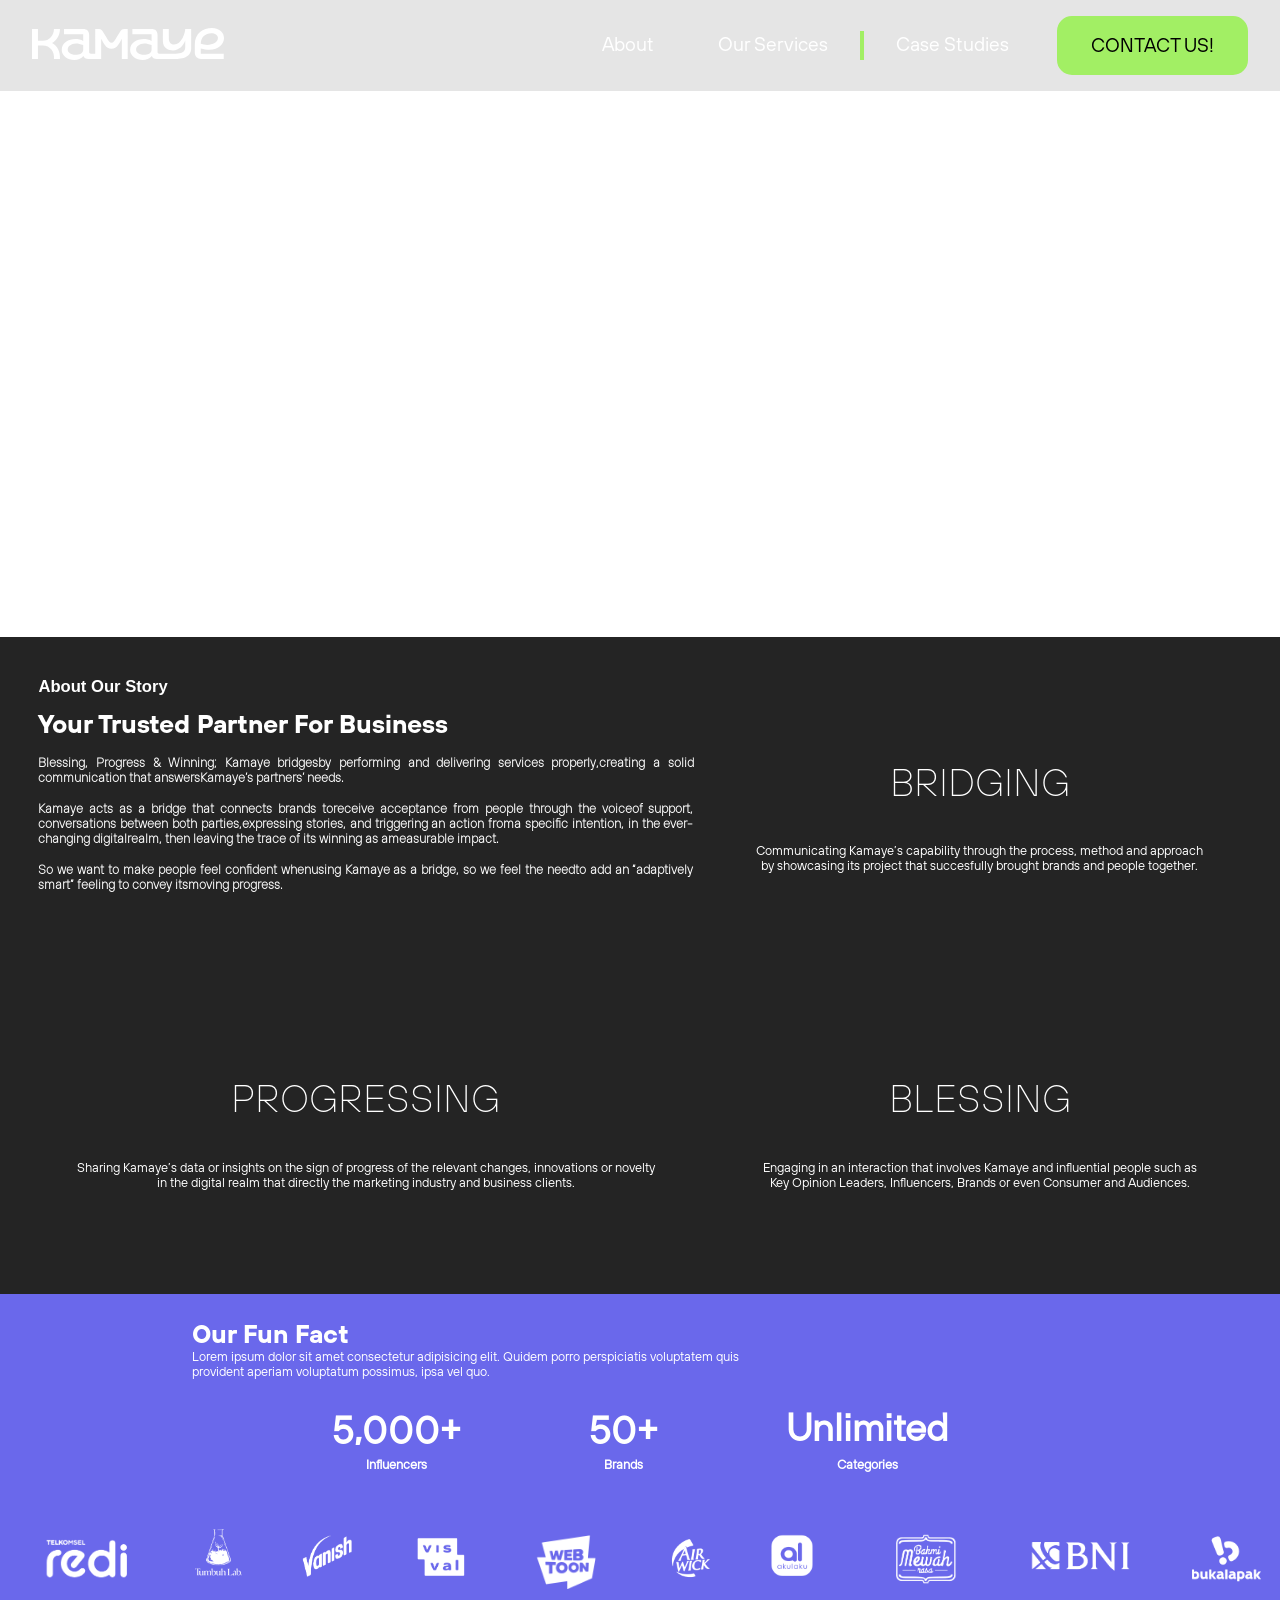
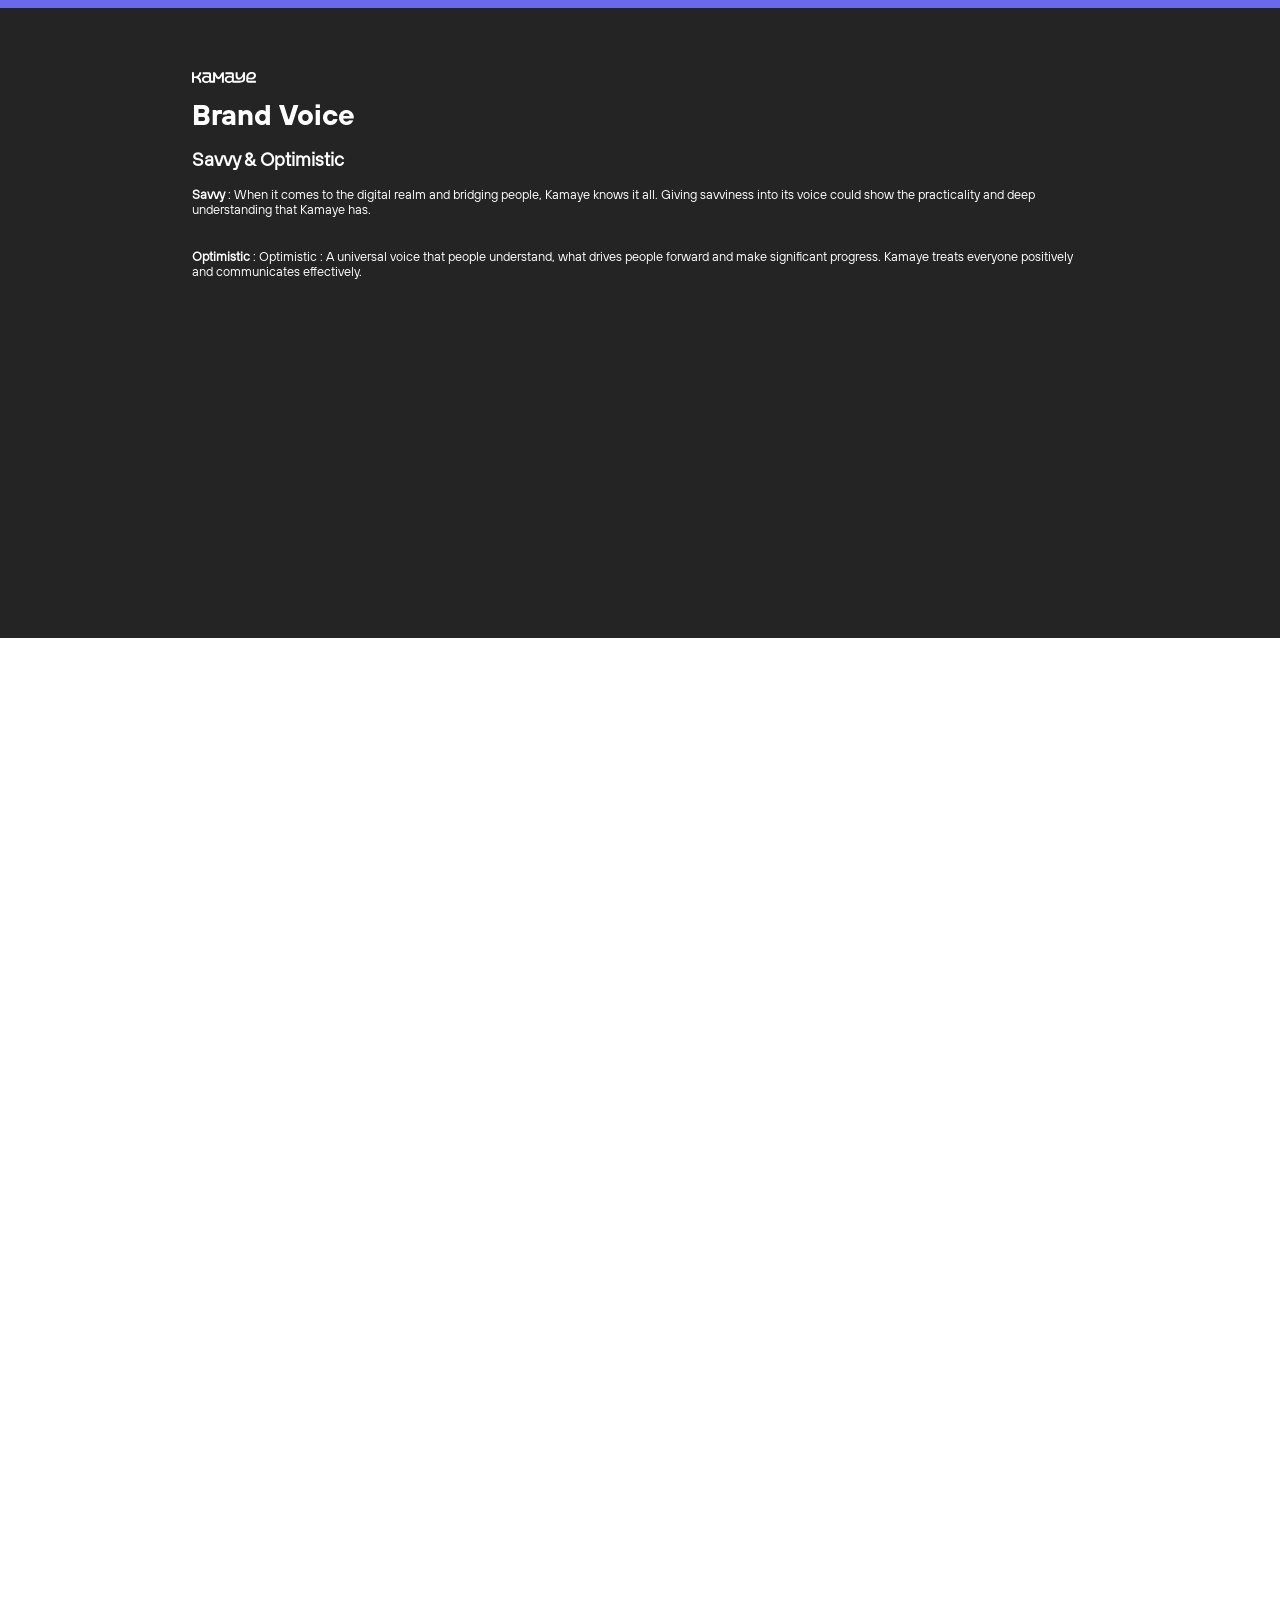
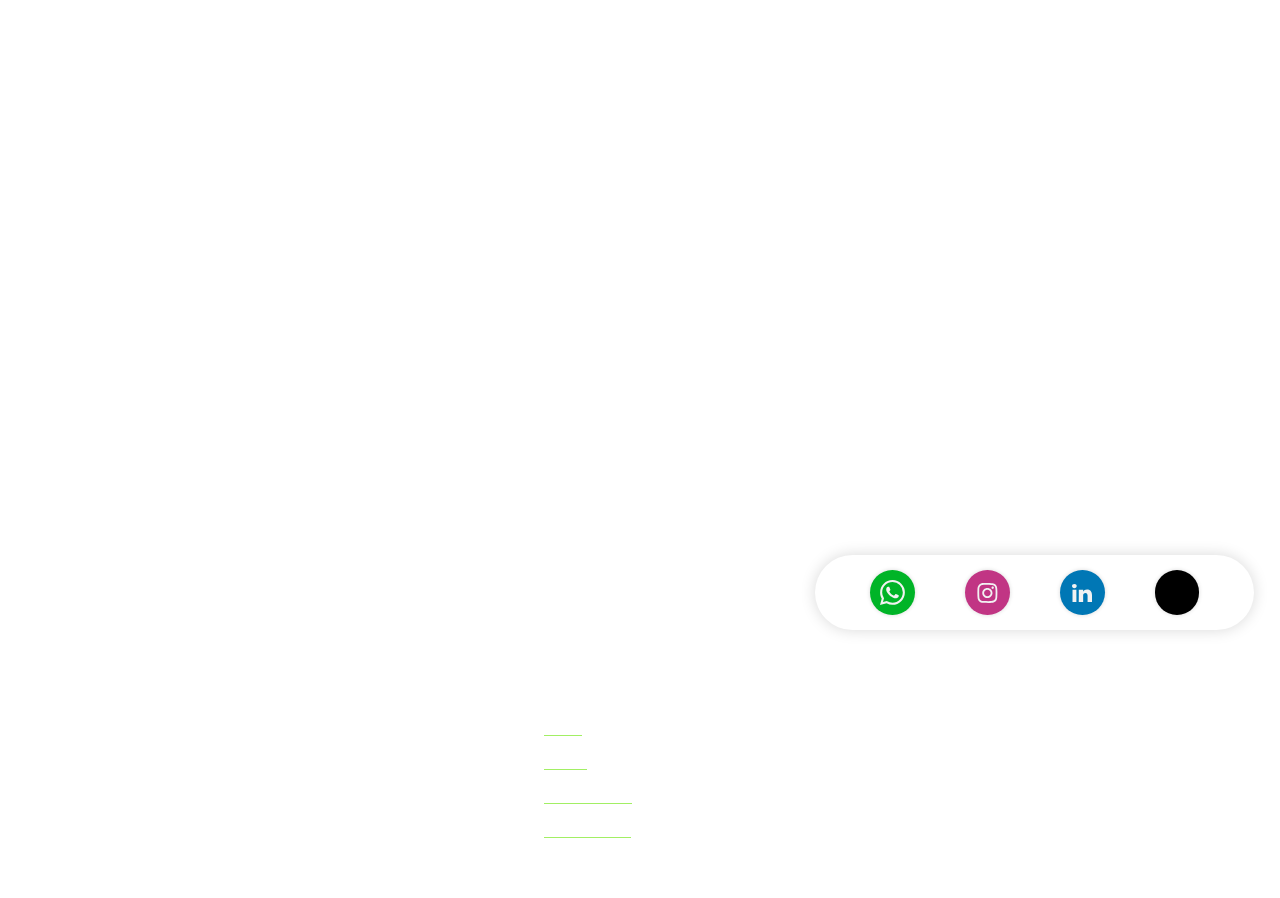
==== commit 885da855: "Update animasi" ====
--- a/pages/about-us.html
+++ b/pages/about-us.html
@@ -383,12 +383,110 @@
   <!-- Footer Section End -->
 
   <!-- Javascript -->
+  <!-- Scroll Reveal -->
+  <script src="https://unpkg.com/scrollreveal"></script>
+
   <!-- Lottie -->
   <script src="https://unpkg.com/@lottiefiles/lottie-player@latest/dist/lottie-player.js" type="module"></script>
 
-  <!-- Feather Icons -->
   <script>
     feather.replace();
+
+    // Reveal Animation
+    ScrollReveal().reveal('.reveal-bottom', {
+      duration: 2000,
+      origin: 'bottom',
+      easing: 'cubic-bezier(0.6, 0.2, 0.1, 1)',
+      distance: '50px',
+      useDelay: 'onload',
+      delay: 300,
+    });
+
+    ScrollReveal().reveal('.reveal-bottom-2', {
+      duration: 2000,
+      origin: 'bottom',
+      easing: 'cubic-bezier(0.6, 0.2, 0.1, 1)',
+      distance: '50px',
+      useDelay: 'onload',
+      delay: 300,
+      interval: 200
+    });
+
+    ScrollReveal().reveal('.reveal-bottom-3', {
+      duration: 2000,
+      origin: 'bottom',
+      easing: 'cubic-bezier(0.6, 0.2, 0.1, 1)',
+      distance: '50px',
+      useDelay: 'onload',
+      delay: 300,
+      interval: 400
+    });
+
+
+    ScrollReveal().reveal('.reveal-left', {
+      duration: 2000,
+      origin: 'left',
+      easing: 'cubic-bezier(0.6, 0.2, 0.1, 1)',
+      distance: '50px',
+      useDelay: 'onload',
+      delay: 300,
+    });
+
+    ScrollReveal().reveal('.reveal-left-2', {
+      duration: 2000,
+      origin: 'left',
+      easing: 'cubic-bezier(0.6, 0.2, 0.1, 1)',
+      distance: '50px',
+      useDelay: 'onload',
+      delay: 300,
+      interval: 200
+    });
+
+    ScrollReveal().reveal('.reveal-right', {
+      duration: 2000,
+      origin: 'right',
+      easing: 'cubic-bezier(0.6, 0.2, 0.1, 1)',
+      distance: '50px',
+      useDelay: 'onload',
+      delay: 300,
+    });
+
+    ScrollReveal().reveal('.reveal-right-2', {
+      duration: 2000,
+      origin: 'right',
+      easing: 'cubic-bezier(0.6, 0.2, 0.1, 1)',
+      distance: '200px',
+      useDelay: 'onload',
+      delay: 300,
+      interval: 200
+    });
+
+    ScrollReveal().reveal('.reveal-right-3', {
+      duration: 2000,
+      origin: 'right',
+      easing: 'cubic-bezier(0.6, 0.2, 0.1, 1)',
+      distance: '400px',
+      useDelay: 'onload',
+      delay: 300,
+      interval: 400
+    });
+
+    ScrollReveal().reveal('.contact-us-container', {
+      duration: 2000,
+      origin: 'right',
+      easing: 'cubic-bezier(0.6, 0.2, 0.1, 1)',
+      opacity: 0,
+      distance: '50px',
+      useDelay: 'onload',
+      delay: 400,
+      interval: 3000;
+      beforeReveal: function (domEl) {
+        domEl.classList.add('visible'); // Tambahkan class 'visible' untuk menghilangkan blur
+      },
+      beforeReset: function (domEl) {
+        domEl.classList.remove('visible'); // Hapus class 'visible' untuk mengembalikan blur
+      }
+    });
   </script>
 
   <!-- My JavaScript -->
--- a/css/style.css
+++ b/css/style.css
@@ -1428,14 +1428,14 @@
   bottom: 0;
   right: 0;
   align-items: end;
+  filter: blur(10px);
+  transition: filter 0.5s ease-out;
   z-index: 1;
 }
 
 .htw .contact-us-container.visible {
-  opacity: 0;
+  /* opacity: 0; */
   filter: blur(0);
-  transform: translateY(0);
-  animation: fadeInBlur 0.5s ease-out 6s forwards;
 }
 
 .htw .contact-us-container .contact-woman img {
@@ -1554,6 +1554,7 @@
 footer {
   height: auto;
   animation: change-background 100s infinite;
+  z-index: 10;
 }
 
 footer .footer-container {
@@ -3293,7 +3294,7 @@
   }
 
   .symc .symc-container .symc-bg.mobile {
-    display: none;
+    display: block;
     position: absolute;
     object-fit: fill;
     z-index: -1;
@@ -3304,7 +3305,7 @@
   }
 
   .symc .symc-container .symc-wrapper-mobile {
-    display: none;
+    display: block;
     padding: 4% 2% 0 2%;
   }
 
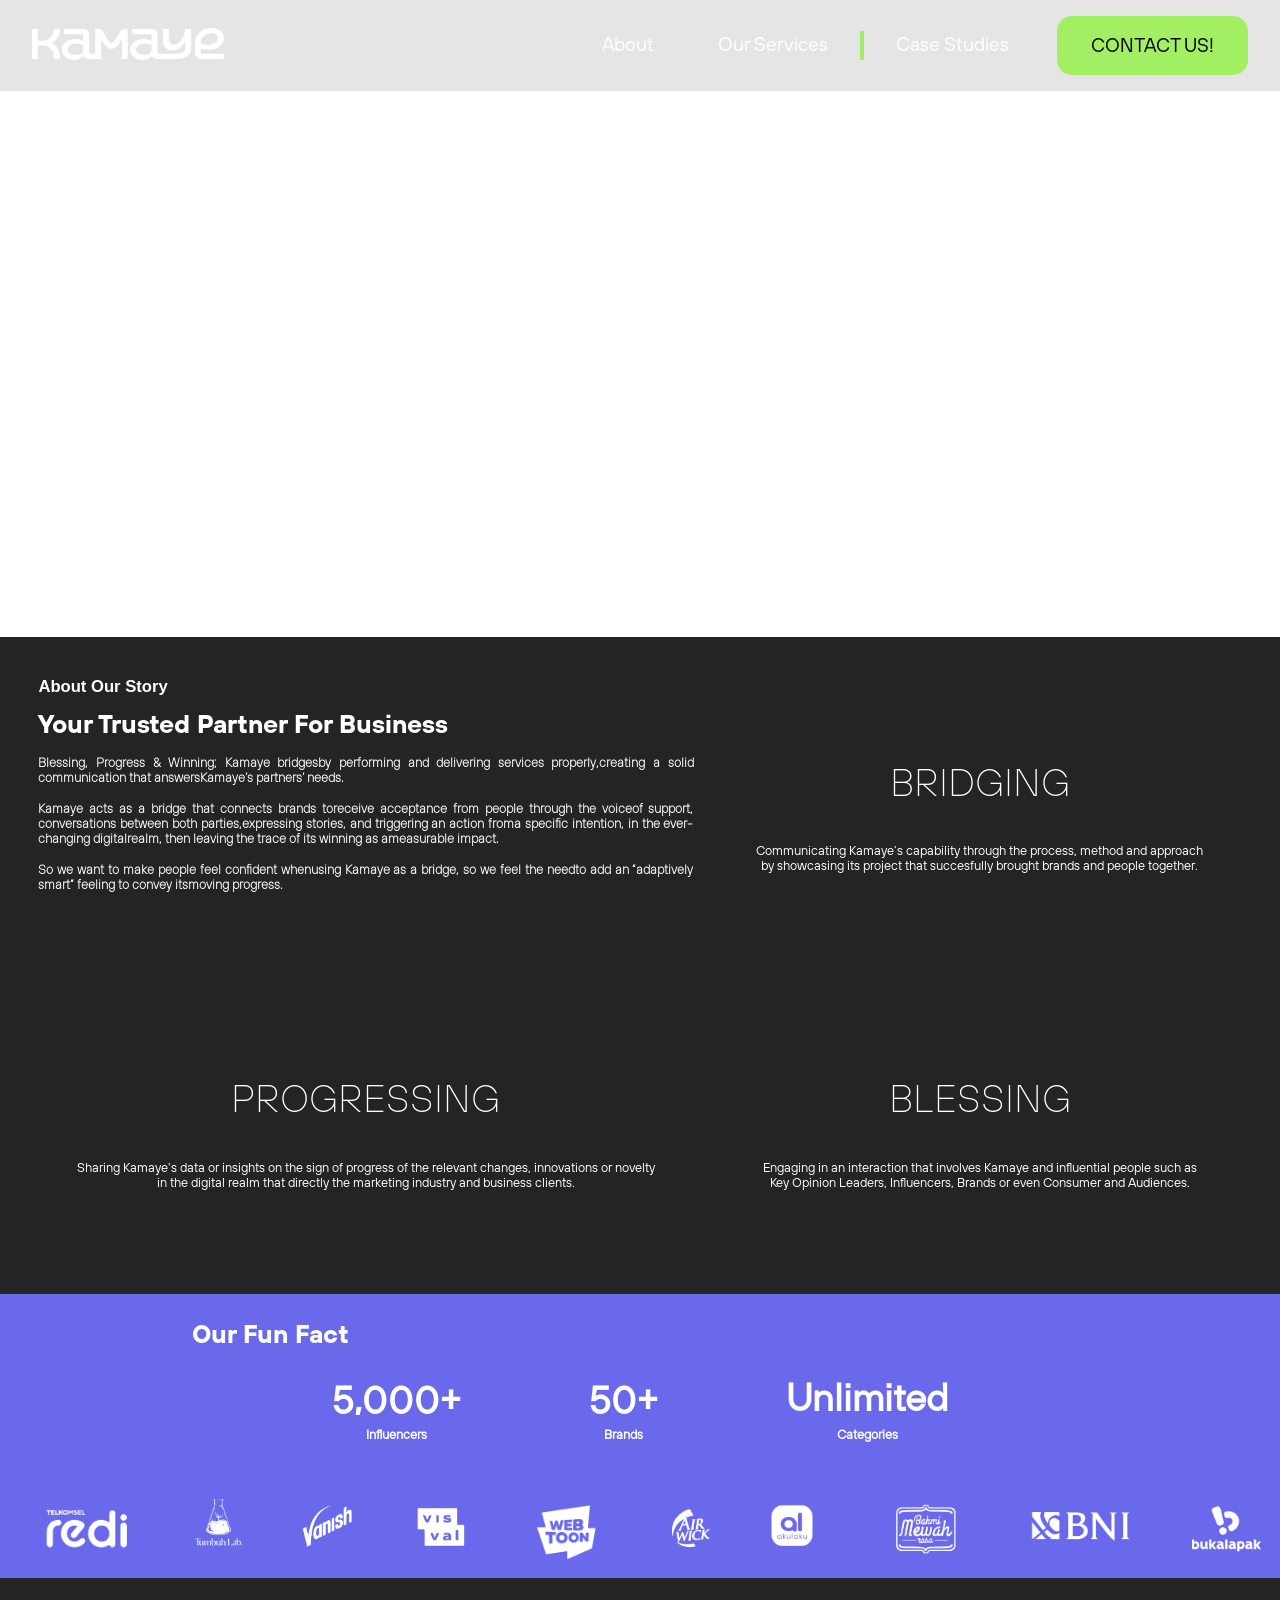
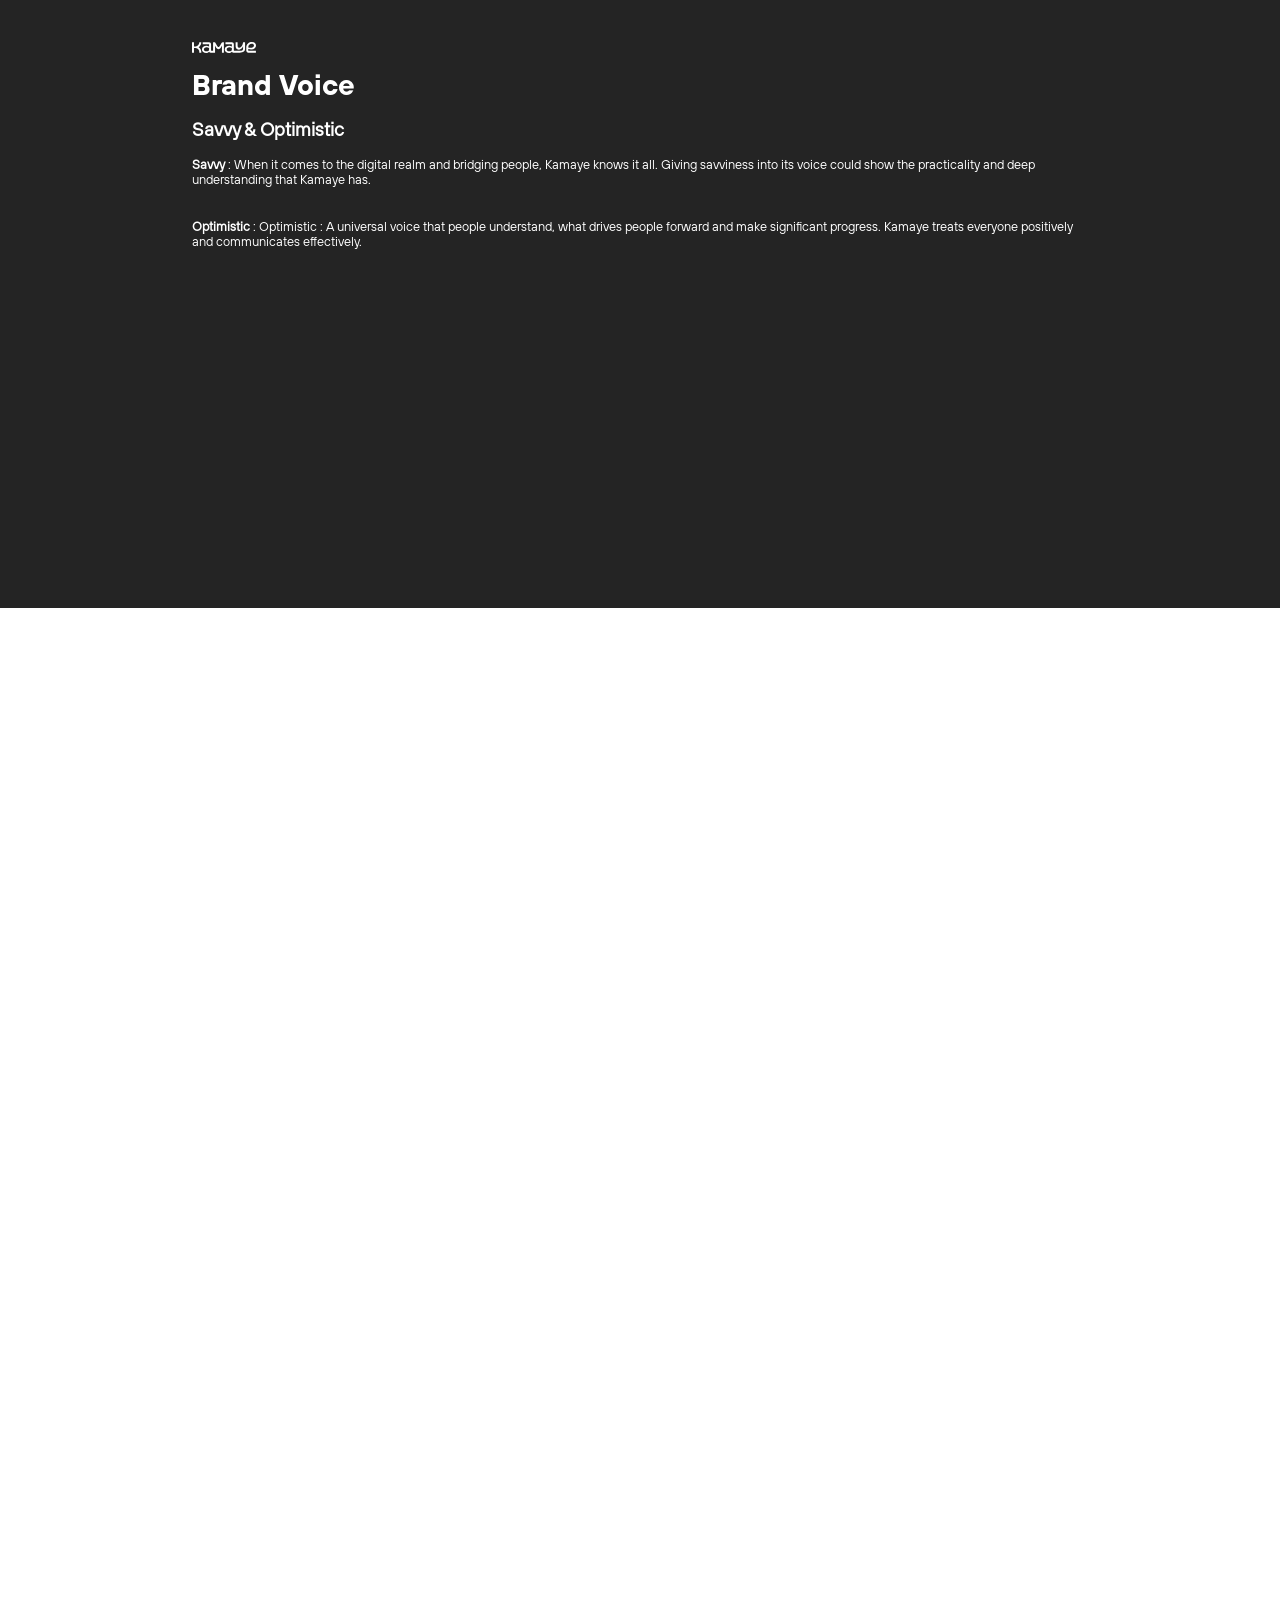
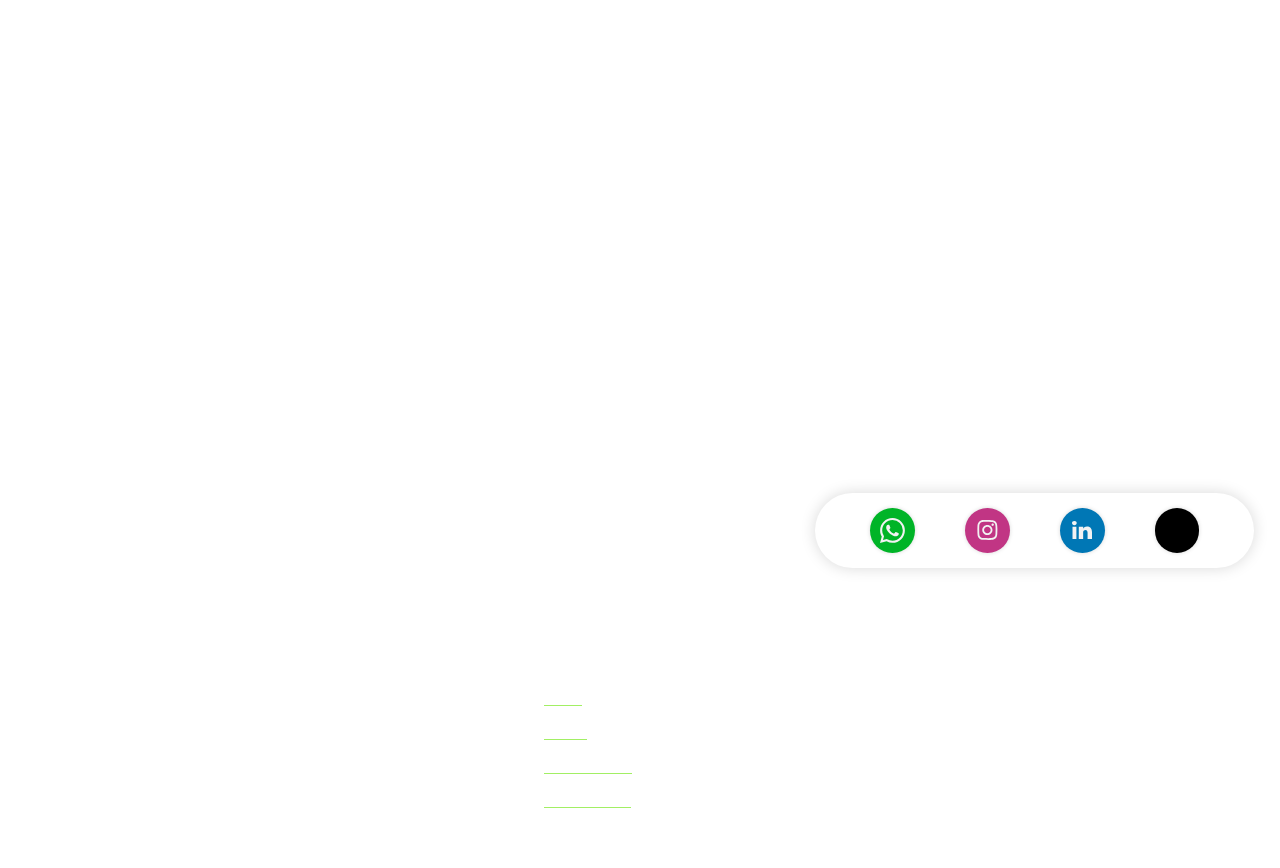
==== commit 0b271b09: "Update Case Studies" ====
--- a/pages/about-us.html
+++ b/pages/about-us.html
@@ -59,8 +59,8 @@
   <section class="hero-about">
     <div class="container">
       <div class="woman-about-container">
-        <lottie-player class="woman-about" src="../assets/video/about-us/woman.json" background="transparent" speed="1"
-          loop autoplay></lottie-player>
+        <lottie-player class="woman-about reveal-right" src="../assets/video/about-us/woman.json"
+          background="transparent" speed="1" loop autoplay></lottie-player>
       </div>
 
       <video class="hero-about-bg desktop" autoplay loop muted>
@@ -76,7 +76,7 @@
   <!-- Our Story Section Start -->
   <section class="aos">
     <div class="container">
-      <div class="aos-container">
+      <div class="aos-container reveal-left-2">
         <h2>About Our Story</h2>
         <h3>Your Trusted Partner For Business</h3>
         <p>
@@ -97,7 +97,7 @@
           convey itsmoving progress.
         </p>
       </div>
-      <div class="bridging-container">
+      <div class="bridging-container reveal-right-2">
         <div class="gradient-container">
           <lottie-player class="background-gradient" src="../assets/video/about-us/gradient1.json"
             background="transparent" speed="1" loop autoSize resizeMode="center" style="width: 1000px"
@@ -110,7 +110,7 @@
           and people together.
         </p>
       </div>
-      <div class="progressing-container">
+      <div class="progressing-container reveal-left-2">
         <div class="gradient-container">
           <lottie-player class="background-gradient" src="../assets/video/about-us/gradient3.json"
             background="transparent" speed="1" loop autoSize resizeMode="center" style="width: 1000px"
@@ -123,7 +123,7 @@
           directly the marketing industry and business clients.
         </p>
       </div>
-      <div class="blessing-container">
+      <div class="blessing-container reveal-right-2">
         <div class="gradient-container">
           <lottie-player class="background-gradient" src="../assets/video/about-us/gradient4.json"
             background="transparent" speed="1" loop autoSize resizeMode="center" style="width: 1000px"
@@ -144,11 +144,6 @@
   <section class="off">
     <div class="container">
       <h2>Our Fun Fact</h2>
-      <p>
-        Lorem ipsum dolor sit amet consectetur adipisicing elit. Quidem porro
-        perspiciatis voluptatem quis provident aperiam voluptatum possimus,
-        ipsa vel quo.
-      </p>
       <div class="ibc-container">
         <div class="influencers-container flex">
           <p class="number">
@@ -253,7 +248,7 @@
 
   <!-- Brand Voice Section Start -->
   <section class="bv">
-    <div class="container">
+    <div class="container reveal-left">
       <img src="../assets/img/kamaye-logo.svg" alt="" />
       <h2>Brand Voice</h2>
       <h3>Savvy & Optimistic</h3>
@@ -268,8 +263,8 @@
         Kamaye treats everyone positively and communicates effectively.
       </p>
     </div>
-    <lottie-player class="bv-lottie" src="../assets/video/about-us/BRAND_VOICE.json" background="transparent" speed="1"
-      loop autoplay></lottie-player>
+    <lottie-player class="bv-lottie reveal-bottom-2" src="../assets/video/about-us/BRAND_VOICE.json"
+      background="transparent" speed="1" loop autoplay></lottie-player>
   </section>
   <!-- Brand Voice Section End -->
 
@@ -286,14 +281,14 @@
   <!-- Team Section End -->
 
   <!-- How To Work Section Start -->
-  <section class="htw">
+  <section class="htw" id="contact">
     <div class="contact-us-container visible">
       <div div class="contact-woman">
         <img src="../assets/img/woman.png" alt="">
       </div>
       <div class="contact-icon">
         <div class="social-buttons">
-          <a href="#" class="social-button whatsapp">
+          <a href="http://wa.me/62811239808" class="social-button whatsapp">
             <svg class="socialSvg whatsappSvg" viewBox="0 0 16 16">
               <path
                 d="M13.601 2.326A7.854 7.854 0 0 0 7.994 0C3.627 0 .068 3.558.064 7.926c0 1.399.366 2.76 1.057 3.965L0 16l4.204-1.102a7.933 7.933 0 0 0 3.79.965h.004c4.368 0 7.926-3.558 7.93-7.93A7.898 7.898 0 0 0 13.6 2.326zM7.994 14.521a6.573 6.573 0 0 1-3.356-.92l-.24-.144-2.494.654.666-2.433-.156-.251a6.56 6.56 0 0 1-1.007-3.505c0-3.626 2.957-6.584 6.591-6.584a6.56 6.56 0 0 1 4.66 1.931 6.557 6.557 0 0 1 1.928 4.66c-.004 3.639-2.961 6.592-6.592 6.592zm3.615-4.934c-.197-.099-1.17-.578-1.353-.646-.182-.065-.315-.099-.445.099-.133.197-.513.646-.627.775-.114.133-.232.148-.43.05-.197-.1-.836-.308-1.592-.985-.59-.525-.985-1.175-1.103-1.372-.114-.198-.011-.304.088-.403.087-.088.197-.232.296-.346.1-.114.133-.198.198-.33.065-.134.034-.248-.015-.347-.05-.099-.445-1.076-.612-1.47-.16-.389-.323-.335-.445-.34-.114-.007-.247-.007-.38-.007a.729.729 0 0 0-.529.247c-.182.198-.691.677-.691 1.654 0 .977.71 1.916.81 2.049.098.133 1.394 2.132 3.383 2.992.47.205.84.326 1.129.418.475.152.904.129 1.246.08.38-.058 1.171-.48 1.338-.943.164-.464.164-.86.114-.943-.049-.084-.182-.133-.38-.232z">
@@ -301,7 +296,7 @@
             </svg>
             <span class="icon-name" style="color: #fff;">WhatsApp</span>
           </a>
-          <a href="#" class="social-button instagram">
+          <a href="https://www.instagram.com/kamaye.id" class="social-button instagram">
             <svg width="800px" height="800px" viewBox="0 0 20 20" version="1.1" xmlns="http://www.w3.org/2000/svg"
               xmlns:xlink="http://www.w3.org/1999/xlink">
               <g id="Page-1" stroke="none" stroke-width="1">
@@ -316,7 +311,7 @@
             </svg>
             <span class="icon-name" style="color: #fff;">Instagram</span>
           </a>
-          <a href="#" class="social-button linkedin">
+          <a href="https://www.linkedin.com/company/berkahmajujaya/" class="social-button linkedin">
             <svg viewBox="0 -2 44 44" version="1.1" xmlns="http://www.w3.org/2000/svg"
               xmlns:xlink="http://www.w3.org/1999/xlink">
               <g id="Icons" stroke="none" stroke-width="1">
@@ -329,11 +324,12 @@
             </svg>
             <span class="icon-name" style="color: #fff;">LinkedIn</span>
           </a>
-          <a href="#" class="social-button email">
+          <a href="mailto:haikal@kamayedigital.com" class="social-button email">
             <i data-feather="mail"></i>
             <span class="icon-name" style="color: #fff;">Email</span>
           </a>
         </div>
+        <h5>Reach Us !</h5>
       </div>
     </div>
     <div class="htw-container">
@@ -479,7 +475,7 @@
       distance: '50px',
       useDelay: 'onload',
       delay: 400,
-      interval: 3000;
+      interval: 3000,
       beforeReveal: function (domEl) {
         domEl.classList.add('visible'); // Tambahkan class 'visible' untuk menghilangkan blur
       },
--- a/css/style.css
+++ b/css/style.css
@@ -142,7 +142,7 @@
 /* Navbar Section */
 .navbar {
   position: fixed;
-  min-width: 100vw;
+  min-width: 100%;
   display: flex;
   justify-content: space-between;
   align-items: center;
@@ -678,7 +678,7 @@
 .wrd .panel.panel1.desktop {
   width: 100%;
   background-color: var(--yahbloo);
-  padding: 4vw 1%;
+  padding: 4vw 0;
   font-family: "TT-Hoves-Thin", sans-serif;
   position: relative;
   overflow: hidden;
@@ -717,7 +717,8 @@
 
 .wrd .panel.panel1.desktop .panel1-graph .panel1-graph-title {
   color: #fff;
-  flex: 1 1 1vw;
+  flex: 1;
+  margin-left: 4%;
 }
 
 .wrd .panel.panel1.desktop .panel1-graph .panel1-graph-title h5 {
@@ -729,7 +730,7 @@
 
 .wrd .panel.panel1.desktop .panel1-graph .panel1-graph-followers {
   color: var(--jade_android);
-  flex: 1 1 40vw;
+  flex: 1 1 42vw;
   margin-right: 15vw;
 }
 
@@ -774,7 +775,7 @@
 }
 
 .wrd .panel img {
-  width: 100vw;
+  width: 100%;
   height: 100vh;
   object-fit: cover;
   position: absolute;
@@ -782,7 +783,7 @@
 }
 
 .wrd .panel.panel2.desktop {
-  background-image: url(../assets/img/home-page/2.jpg);
+  background-image: url(../assets/img/home-page/horizontal-2.jpg);
   background-size: cover;
   background-position: center;
   background-repeat: no-repeat;
@@ -822,14 +823,14 @@
 }
 
 .wrd .panel.panel2.desktop .panel2-container .business {
-  flex: 1 1 6vw;
+  flex: 1 1 7vw;
   font-size: 2.2vw;
   color: var(--jade_android);
   font-weight: bold;
 }
 
 .wrd .panel.panel2.desktop .panel2-container .audience {
-  flex: 1 1 1rem;
+  flex: 1 1 3vw;
 }
 
 .wrd .panel.panel2.desktop .panel2-container .audience p {
@@ -844,7 +845,8 @@
 }
 
 .wrd .panel.panel3.desktop {
-  background-image: url(../assets/img/home-page/2.jpg);
+  background-color: var(--yellups);
+  background-image: url(../assets/img/home-page/horizontal-3.png);
   background-size: cover;
   background-position: center;
   background-repeat: no-repeat;
@@ -1434,7 +1436,7 @@
 }
 
 .htw .contact-us-container.visible {
-  /* opacity: 0; */
+  opacity: 1;
   filter: blur(0);
 }
 
@@ -1448,6 +1450,14 @@
   margin-right: 2vw;
   margin-bottom: 3vw;
   z-index: 1;
+}
+
+
+.htw .contact-us-container h5 {
+  color: #fff;
+  font-size: 1.8vw;
+  text-align: center;
+  margin-top: 1%;
 }
 
 .social-buttons {
@@ -1461,6 +1471,8 @@
   padding: 15px 30px;
   border-radius: 5em;
 }
+
+
 
 .social-button {
   display: flex;
@@ -1601,7 +1613,7 @@
   margin-right: 3rem;
 }
 
-footer .footer-container .navigation-container ul li:hover {
+footer .footer-container .navigation-container ul:first-child li:hover {
   color: var(--jade_android);
 }
 
@@ -1642,7 +1654,7 @@
 
 .clients-container .clients-logo .clients-logo-slide {
   display: inline-block;
-  animation: slide 15s infinite linear;
+  animation: slide 30s infinite linear;
 }
 
 .clients-container .clients-logo .clients-logo-slide img {
@@ -1862,7 +1874,7 @@
 /* Hero Section */
 .hero-services .hero-services-bg {
   width: 100%;
-  /* margin-bottom: -0.5vw; */
+  display: flex;
 }
 
 .hero-services .hero-services-bg.mobile {
@@ -1871,7 +1883,8 @@
 
 /* What We Served Section */
 .wws {
-  height: 100%;
+  /* height: 100%; */
+  position: relative;
   overflow: hidden;
 }
 
@@ -1926,7 +1939,6 @@
 /* Brand To People Section */
 .btp {
   width: 100%;
-  height: 50%;
   text-align: center;
   z-index: 1;
   animation: change-background 100s infinite;
@@ -2029,101 +2041,11 @@
 /* Hero Section */
 .hero-case .hero-case-bg {
   width: 100%;
-  margin-bottom: -0.5vw;
+  display: flex;
 }
 
 .hero-case .hero-case-bg.mobile {
   display: none;
-}
-
-/* Solving Your Marketing Challenges Section */
-.symc {
-  width: 100%;
-  height: 100%;
-}
-
-.symc .symc-container {
-  position: relative;
-}
-
-.symc .symc-container .symc-bg.desktop {
-  position: absolute;
-  width: 100%;
-  height: 100%;
-  border-bottom-left-radius: 100px;
-  border-bottom-right-radius: 100px;
-  z-index: -1;
-}
-
-.symc .symc-container .symc-bg.mobile {
-  display: none;
-}
-
-.symc .symc-container .symc-wrapper-desktop {
-  width: 100%;
-  height: 100%;
-  padding: 4% 2% 0 2%;
-}
-
-.symc .symc-container .symc-wrapper-mobile {
-  display: none;
-}
-
-.symc .symc-container .symc-wrapper-desktop h2 {
-  font-family: "TT-Hoves-Bold", sans-serif;
-  font-size: 2.5vw;
-  font-weight: bolder;
-}
-
-.symc .symc-container .symc-wrapper-desktop h2 span {
-  font-weight: lighter;
-}
-
-.symc .symc-container .symc-wrapper-desktop .symc-flex-container {
-  display: flex;
-  justify-content: space-between;
-  margin-top: 2rem;
-}
-
-
-.symc .symc-container .symc-wrapper-desktop .symc-flex-container .graph-container {
-  flex: 1 1 25rem;
-  margin-bottom: 3.5vw;
-}
-
-.symc .symc-container .symc-wrapper-desktop .symc-flex-container .graph-container .graph .graph-lottie {
-  width: 25vw;
-}
-
-.symc .symc-container .symc-wrapper-desktop .symc-flex-container .woman {
-  flex: 1 1 25rem;
-  position: relative;
-}
-
-.symc .symc-container .symc-wrapper-desktop .symc-flex-container .woman img {
-  width: 30vw;
-  position: absolute;
-  bottom: 0;
-}
-
-.symc .symc-container .symc-wrapper-desktop .symc-flex-container .ayp {
-  flex: 1 20rem;
-  display: flex;
-  flex-direction: column;
-  justify-content: center;
-  text-align: right;
-  color: var(--jade_android);
-  gap: 15px;
-}
-
-.symc .symc-container .symc-wrapper-desktop .symc-flex-container .ayp h3 {
-  font-family: "TT-Hoves-Bold", sans-serif;
-  font-size: 2.5vw;
-  font-weight: bolder;
-}
-
-.symc .symc-container .symc-wrapper-desktop .symc-flex-container .ayp p {
-  font-size: 1.1vw;
 }
 
 /* Our Proud Achievements Section */
@@ -2144,56 +2066,69 @@
   color: #000;
 }
 
-.opa .opa-first-container {
-  display: flex;
+.opa .opa-highlights-container {
   background-color: var(--amazonian_tangerine);
   color: #fff;
   border-radius: 25px;
-  margin-bottom: 20px;
-}
-
-.opa .opa-first-container .title {
+}
+
+.opa .opa-highlights-container .swiper-slide {
+  display: flex;
+}
+
+.opa .opa-highlights-container .title {
   flex: 1;
-  padding: 3rem;
-}
-
-.opa .opa-first-container .title h3 {
-  font-size: 2vw;
-}
-
-.opa .opa-first-container .title button {
+  padding: 3vw;
+  padding-right: 0;
+}
+
+.opa .opa-highlights-container .title h3 {
+  font-family: "TT-Hoves-Bold";
+  font-size: 2.5vw;
+}
+
+.opa .opa-highlights-container .title button {
   background-color: var(--discordian_blue);
   color: #fff;
   border: none;
-  padding: 10px 20px;
+  padding: 1vw 2vw;
   cursor: pointer;
   margin: 2rem 0;
-  font-size: 1rem;
-}
-
-.opa .opa-first-container .title p {
+  font-size: 1.5vw;
+  border-radius: 20px;
+}
+
+.opa .opa-highlights-container .title p {
   width: 50%;
-  font-size: 1rem;
+  font-size: 1.2vw;
   margin-bottom: 20px;
 }
 
-.opa .opa-first-container .cs-img {
+.opa .opa-highlights-container .cs-img {
   flex: 1;
-  flex-basis: 10rem;
   width: 100%;
   height: auto;
   display: flex;
-}
-
-.opa .opa-first-container .cs-img img {
+  transition: 0.3s ease;
+}
+
+.opa .opa-highlights-container .cs-img:hover {
+  transform: scale(0.95);
+  filter: brightness(80%);
+  cursor: pointer;
+}
+
+
+.opa .opa-highlights-container .cs-img img {
   width: 100%;
-  border-radius: 21px;
+  height: auto;
+  border-radius: 20px;
 }
 
 .opa .opa-grid-container {
   display: grid;
   width: 100%;
-  grid-template-columns: repeat(3, 1fr);
+  grid-template-columns: repeat(2, 1fr);
   gap: 30px;
   color: #FFF;
   margin-top: 8vw;
@@ -2206,8 +2141,7 @@
   transition: transform 0.3s ease, filter 0.3s ease;
 }
 
-.opa .opa-grid-container .wrapper:hover {
-  transform: scale(0.95);
+.opa .opa-grid-container .wrapper.reveal-bottom-3:hover {
   filter: brightness(80%);
 }
 
@@ -2217,19 +2151,19 @@
 }
 
 .opa .opa-grid-container .wrapper h4 {
-  font-size: 1.7vw;
-  padding: 1.5vw 0 0 1.5vw;
+  font-size: 2.2vw;
+  padding: 1.5vw 0 0 1.7vw;
 }
 
 
 .opa .opa-grid-container .wrapper .case-details {
   padding: 0.5vw 1.5vw;
-  font-size: 0.9vw;
+  font-size: 1.3vw;
 }
 
 .opa .opa-grid-container .wrapper .case-details .category {
   text-align: right;
-  font-size: 0.8vw;
+  font-size: 1.2vw;
   margin-top: 2vw;
 }
 
@@ -2246,7 +2180,170 @@
   }
 }
 
-.modal {
+/* Highlights Container */
+.modal-ohc-1,
+.modal-ohc-2 {
+  display: none;
+  position: fixed;
+  z-index: 1000;
+  left: 0;
+  top: 0;
+  width: 100%;
+  height: 100%;
+  overflow: hidden;
+  background-color: rgba(0, 0, 0, 0.4);
+  backdrop-filter: blur(10px);
+}
+
+.modal-container {
+  height: 100%;
+  display: flex;
+  justify-content: center;
+  align-items: center;
+}
+
+.modal-content-ohc-1 .modal-body,
+.modal-content-ohc-2 .modal-body {
+  position: relative;
+  padding: 2% 0 2% 3%;
+  width: 80vw;
+  height: 90vh;
+  border-radius: 20px;
+  background-color: #fff;
+  display: flex;
+  justify-content: center;
+  align-items: center;
+  overflow: hidden;
+}
+
+.modal-content-ohc-1 {
+  color: var(--yahbloo);
+}
+
+.modal-content-ohc-1 .date {
+  color: var(--discordian_blue);
+}
+
+.modal-content-ohc-2 {
+  color: var(--salmon_blogging);
+}
+
+.modal-body .details-container {
+  flex: 1;
+  display: flex;
+  flex-direction: column;
+}
+
+.modal-body .details-container .logo-container {
+  display: flex;
+  flex-direction: column;
+}
+
+.modal-body .details-container .kamayeLogo {
+  width: 5vw;
+}
+
+.modal-body .details-container .mediaLogo {
+  width: 8vw;
+  margin: 1vw 0;
+}
+
+.modal-body .details-container .date {
+  font-family: 'TT-Hoves-Thin', sans-serif;
+  font-size: 0.8vw;
+  margin: 1vw 0;
+}
+
+.modal-body .details-container h3 {
+  font-family: 'TT-Hoves-Bold', sans-serif;
+  font-size: 2.2vw;
+  margin-bottom: 10%;
+}
+
+.modal-body .details-container .obj-title {
+  font-family: 'TT-Hoves-Thin', sans-serif;
+  font-size: 0.8vw;
+  margin: 1% 0;
+}
+
+.modal-body .details-container .objective-img {
+  width: 8vw;
+}
+
+.modal-body .details-container .detail {
+  width: 30vw;
+}
+
+.modal-body .details-container .caso {
+  display: flex;
+  width: 100%;
+  height: 12vw;
+  padding: 2% 3%;
+  background-color: #f0f0f0;
+}
+
+.modal-content-ohc-1 .modal-body .details-container .caso {
+  border: 3px solid var(--greenifying_spots);
+  border-radius: 10px;
+  box-shadow: 0px 8px 0px 0px var(--greenifying_spots);
+}
+
+.modal-content-ohc-2 .modal-body .details-container .caso {
+  border: 3px solid var(--yellups);
+  border-radius: 10px;
+  box-shadow: 0px 8px 0px 0px var(--yellups);
+
+}
+
+.modal-body .details-container .caso .header {
+  font-family: 'TT-Hoves-Bold', sans-serif;
+  font-size: 1.2vw;
+  margin-bottom: 5%;
+}
+
+.modal-body .details-container .caso .text {
+  width: 90%;
+  text-align: justify;
+  font-size: 0.7vw;
+  height: 80%;
+  padding-right: 10px;
+  overflow-y: auto;
+}
+
+.modal-body .details-container .caso .text::-webkit-scrollbar {
+  width: 8px;
+  margin-left: 10px;
+}
+
+.modal-body .details-container .caso .text::-webkit-scrollbar-track {
+  background: #f1f1f1;
+  border-radius: 10px;
+}
+
+.modal-body .details-container .caso .text::-webkit-scrollbar-thumb {
+  background: #888;
+  border-radius: 10px;
+}
+
+.modal-body .details-container .caso .text::-webkit-scrollbar-thumb:hover {
+  background: #555;
+}
+
+.modal-body .details-container .challenge {
+  flex: 1;
+}
+
+.modal-body .details-container .solution {
+  flex: 1;
+}
+
+.modal-body .promotor-img img {
+  width: 100%;
+}
+
+
+/* Grid Container */
+.modal-ogc {
   display: none;
   position: fixed;
   z-index: 1000;
@@ -2259,33 +2356,25 @@
   backdrop-filter: blur(10px);
 }
 
-.modal-content {
-  width: 90vw;
-  height: auto;
-  margin: auto;
-  box-shadow: 0 4px 6px rgba(0, 0, 0, 0.1);
-  display: flex;
-  justify-content: center;
-  align-items: center;
-}
-
-.modal-content img {
+.modal-content-ogc img {
   position: absolute;
   top: 0;
+  left: 0;
+  right: 0;
   bottom: 0;
   margin: auto;
-  /* width: 90%; */
-  max-width: 95%;
+  max-width: 85%;
   z-index: -1;
   height: auto;
+  box-shadow: 0 4px 6px rgba(0, 0, 0, 0.1);
   border-radius: 20px;
   animation: sciFiFadeInImage 0.3s ease-out;
 }
 
 .close {
   position: absolute;
-  top: 1vw;
-  right: 4vw;
+  top: 0;
+  right: 2vw;
   color: #fff;
   font-size: 4vw;
   font-weight: bold;
@@ -2380,6 +2469,24 @@
     font-size: 0.8vw;
   }
 
+  /* Case Studies Pages */
+  /* Our Proud Achievements Section */
+  .modal-content-ogc img {
+    position: absolute;
+    top: 0;
+    bottom: 0;
+    margin: auto;
+    max-width: 75%;
+    z-index: -1;
+    height: auto;
+    border-radius: 20px;
+    animation: sciFiFadeInImage 0.3s ease-out;
+  }
+
+  .close {
+    top: 1vw;
+    right: 4vw;
+  }
 }
 
 
@@ -3035,7 +3142,7 @@
   /* About Us Page */
   /* About Our Story Section */
   .aos {
-    height: 100%;
+    height: auto;
   }
 
   .aos .container {
@@ -3159,7 +3266,6 @@
   /* Our Services Pages */
   /* What We Served Section */
   .wws {
-    height: 100%;
     position: relative;
   }
 
@@ -3173,22 +3279,22 @@
   }
 
   .wws .container h2 {
-    font-size: 6vw;
+    font-size: 9vw;
   }
 
   .wws .container p {
-    font-size: 2.2vw;
+    font-size: 3.5vw;
     width: 90%;
   }
 
   .wws .container .iw-container {
     margin: 10% 0;
-    margin-left: 25vw;
+    margin-left: 10vw;
     flex-direction: column;
   }
 
   .wws .container .iw-container h3 {
-    font-size: 3.2vw;
+    font-size: 5vw;
   }
 
   .wws .container .iw-container .wrid {
@@ -3196,14 +3302,16 @@
   }
 
   .wws .container .iw-container ul li {
-    font-size: 2.5vw;
+    font-size: 4.5vw;
     background-size: 3vw;
     padding-left: 4vw;
+    background-size: 5vw;
+    padding-left: 6vw;
   }
 
   /* Testimonial Section */
   .testimonial {
-    height: 100%;
+    height: auto;
   }
 
   .testimonial .testimonial-container {
@@ -3227,13 +3335,13 @@
   }
 
   .testimonial .testimonial-container .oclwwd-container h2 {
-    font-size: 6vw;
+    font-size: 8vw;
     margin-top: 0;
   }
 
   .testimonial .testimonial-container .oclwwd-container p {
-    font-size: 2.7vw;
-    margin-right: 20vw;
+    font-size: 3.7vw;
+    margin-right: 13vw;
     margin-bottom: 6vw;
   }
 
@@ -3243,6 +3351,7 @@
     align-items: center;
     text-align: center;
     margin: 10px;
+    margin-top: 20vw;
     padding: 3%;
     background-color: #fff;
     -webkit-box-shadow: 6px 8px 3px 3px rgba(0, 0, 0, 0.2);
@@ -3251,7 +3360,7 @@
   }
 
   .testimonial .testimonial-container .testimonials-container-mobile .testimonial-wrapper .testimonial-img {
-    width: 40vw;
+    width: 50vw;
     height: 100%;
     margin-right: 1vw;
   }
@@ -3288,41 +3397,6 @@
   }
 
   /* Case Studies Pages */
-  /* Solving Your Marketing Challenges Section */
-  .symc .symc-container .symc-bg.desktop {
-    display: none;
-  }
-
-  .symc .symc-container .symc-bg.mobile {
-    display: block;
-    position: absolute;
-    object-fit: fill;
-    z-index: -1;
-  }
-
-  .symc .symc-container .symc-wrapper-desktop {
-    display: none;
-  }
-
-  .symc .symc-container .symc-wrapper-mobile {
-    display: block;
-    padding: 4% 2% 0 2%;
-  }
-
-  .symc .symc-container .symc-wrapper-mobile h2 {
-    font-family: "TT-Hoves-Bold", sans-serif;
-    font-size: 6vw;
-    font-weight: bolder;
-  }
-
-  .symc .symc-container .symc-wrapper-mobile h2 span {
-    font-weight: lighter;
-  }
-
-  .symc .symc-container .symc-wrapper-mobile .symc-flex-container .graph-container .graph .graph-lottie {
-    width: 60%;
-  }
-
   /* Our Proud Achievements Section */
   .opa {
     padding: 5% 3%;
@@ -3332,16 +3406,18 @@
     font-size: 5vw;
   }
 
-  .opa .opa-first-container {
+  .opa .opa-highlights-container {
     width: 100%;
   }
 
-  .opa .opa-first-container .title p {
+  .opa .opa-highlights-container .title p {
     width: 100%;
   }
 
-  .opa .opa-first-container .cs-img {
-    flex-basis: 10rem;
+  .opa .opa-highlights-container .cs-img {
+    flex-shrink: 1;
+    flex-grow: 1;
+    flex-basis: 10vw;
   }
 
   .opa .opa-grid-container {
@@ -3356,6 +3432,94 @@
   .opa .opa-grid-container .wrapper .case-details {
     font-size: 2vw;
     padding: 0.5vw 3vw;
+  }
+
+  .opa .opa-grid-container .wrapper .case-details .category {
+    font-size: 1.5vw;
+  }
+
+  /* Modal Box */
+  /* Highlights Container */
+  .modal-content-ohc-1 .modal-body,
+  .modal-content-ohc-2 .modal-body {
+    flex-direction: column;
+    padding: 3% 5%;
+  }
+
+  .modal-body .details-container .logo-container {
+    display: flex;
+    flex-direction: row-reverse;
+    justify-content: space-between;
+  }
+
+  .modal-body .details-container .kamayeLogo {
+    width: 15vw;
+  }
+
+  .modal-body .details-container .mediaLogo {
+    width: 17vw;
+    margin: 0;
+  }
+
+  .modal-body .details-container .date {
+    font-size: 1.5vw;
+  }
+
+
+  .modal-body .details-container h3 {
+    font-size: 4vw;
+    margin-bottom: 2%;
+  }
+
+  .modal-body .details-container .obj-title {
+    font-size: 1.5vw;
+    margin: 5px 0;
+  }
+
+  .modal-body .details-container .objective-img {
+    width: 15vw;
+  }
+
+  .modal-body .details-container .detail {
+    width: 100%;
+  }
+
+  .modal-body .details-container .caso {
+    padding: 2% 0 2% 3%;
+    z-index: 10;
+  }
+
+  .modal-body .details-container .caso .header {
+    font-size: 3vw;
+  }
+
+  .modal-body .details-container .caso .text {
+    font-size: 2vw;
+    padding-right: 0;
+  }
+
+  .modal-body .promotor-img {
+    flex: 1;
+    display: flex;
+    justify-content: end;
+    z-index: 1;
+  }
+
+  .modal-body .promotor-img img {
+    width: 52vw;
+  }
+
+  .modal-content-ohc-2 .modal-body .promotor-img img {
+    width: 48vw;
+  }
+
+  /* Grid Container */
+  .modal-content-ogc img {
+    max-width: 70%;
+  }
+
+  .close {
+    font-size: 8vw;
   }
 
   /* How To Work Section */
@@ -3881,10 +4045,6 @@
   }
 
   /* About Our Story Section */
-  .aos {
-    height: 100%;
-  }
-
   .aos .container {
     grid-template-columns: 1fr;
   }
@@ -3936,8 +4096,12 @@
 
   /* Our Services Pages */
   /* Hero Section */
+  .hero-services {
+    height: 100%;
+  }
+
   .hero-services .hero-services-bg {
-    height: 100vh;
+    height: 100%;
     object-fit: cover;
   }
 
@@ -3956,6 +4120,15 @@
 
   /* Case Studies Pages */
   /* Hero Section */
+  .hero-case {
+    height: 100%;
+  }
+
+  .hero-case .hero-case-bg {
+    height: 100%;
+    object-fit: cover;
+  }
+
   .hero-case .hero-case-bg.desktop {
     display: none;
   }
@@ -3963,4 +4136,83 @@
   .hero-case .hero-case-bg.mobile {
     display: block;
   }
+
+  /* Our Proud Achievements Section */
+  .opa h2 {
+    font-size: 7vw;
+  }
+
+  .opa .opa-highlights-container .title {
+    display: flex;
+    flex-direction: column;
+    justify-content: space-between;
+    gap: 10px;
+  }
+
+  .opa .opa-highlights-container .title h3 {
+    font-size: 3vw;
+  }
+
+  .opa .opa-highlights-container .title button {
+    width: 50%;
+    font-size: 2vw;
+    padding: 1.5vw 2.5vw;
+    margin: 0;
+  }
+
+  .opa .opa-highlights-container .title p {
+    font-size: 2vw;
+  }
+
+  /* Modal Box */
+  /* Highlights Container */
+  .modal-content-ohc-1 .modal-body,
+  .modal-content-ohc-2 .modal-body {
+    width: 90vw;
+    height: 85vh;
+  }
+
+  .modal-body .details-container .date {
+    font-size: 2.5vw;
+  }
+
+  .modal-body .details-container h3 {
+    font-size: 7vw;
+  }
+
+  .modal-body .details-container .obj-title {
+    font-size: 2.7vw;
+  }
+
+  .modal-body .details-container .objective-img {
+    width: 25vw;
+  }
+
+  .modal-body .details-container .caso {
+    height: 20vh;
+  }
+
+  .modal-body .details-container .caso .header {
+    font-size: 3.5vw;
+    margin-bottom: 2%;
+  }
+
+  .modal-body .details-container .caso .text {
+    font-size: 2.5vw;
+    height: 15vh;
+  }
+
+  .modal-body .promotor-img img {
+    width: 70vw;
+    border-radius: 20px;
+  }
+
+  .modal-content-ohc-2 .modal-body .promotor-img img {
+    width: 72vw;
+  }
+
+  /* Grid Container */
+  .modal-content-ogc img {
+    max-width: 95%;
+  }
 }
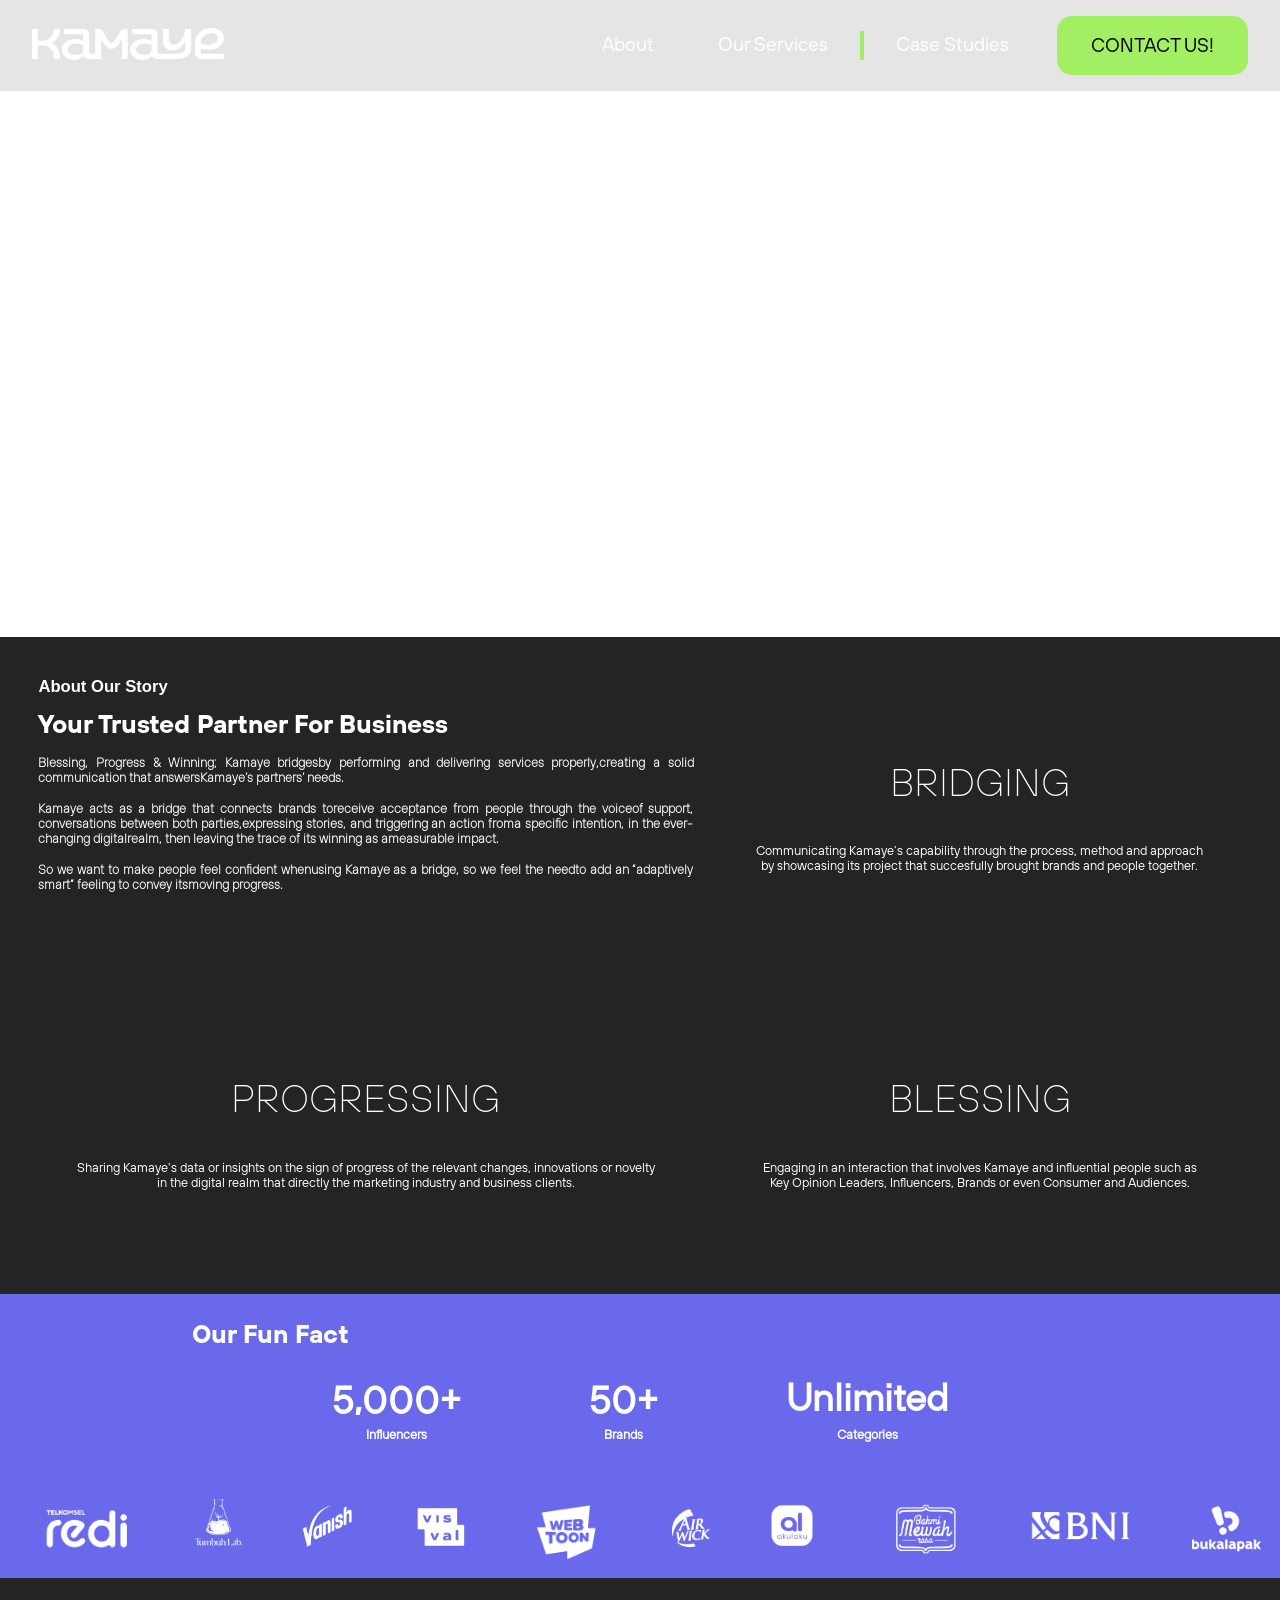
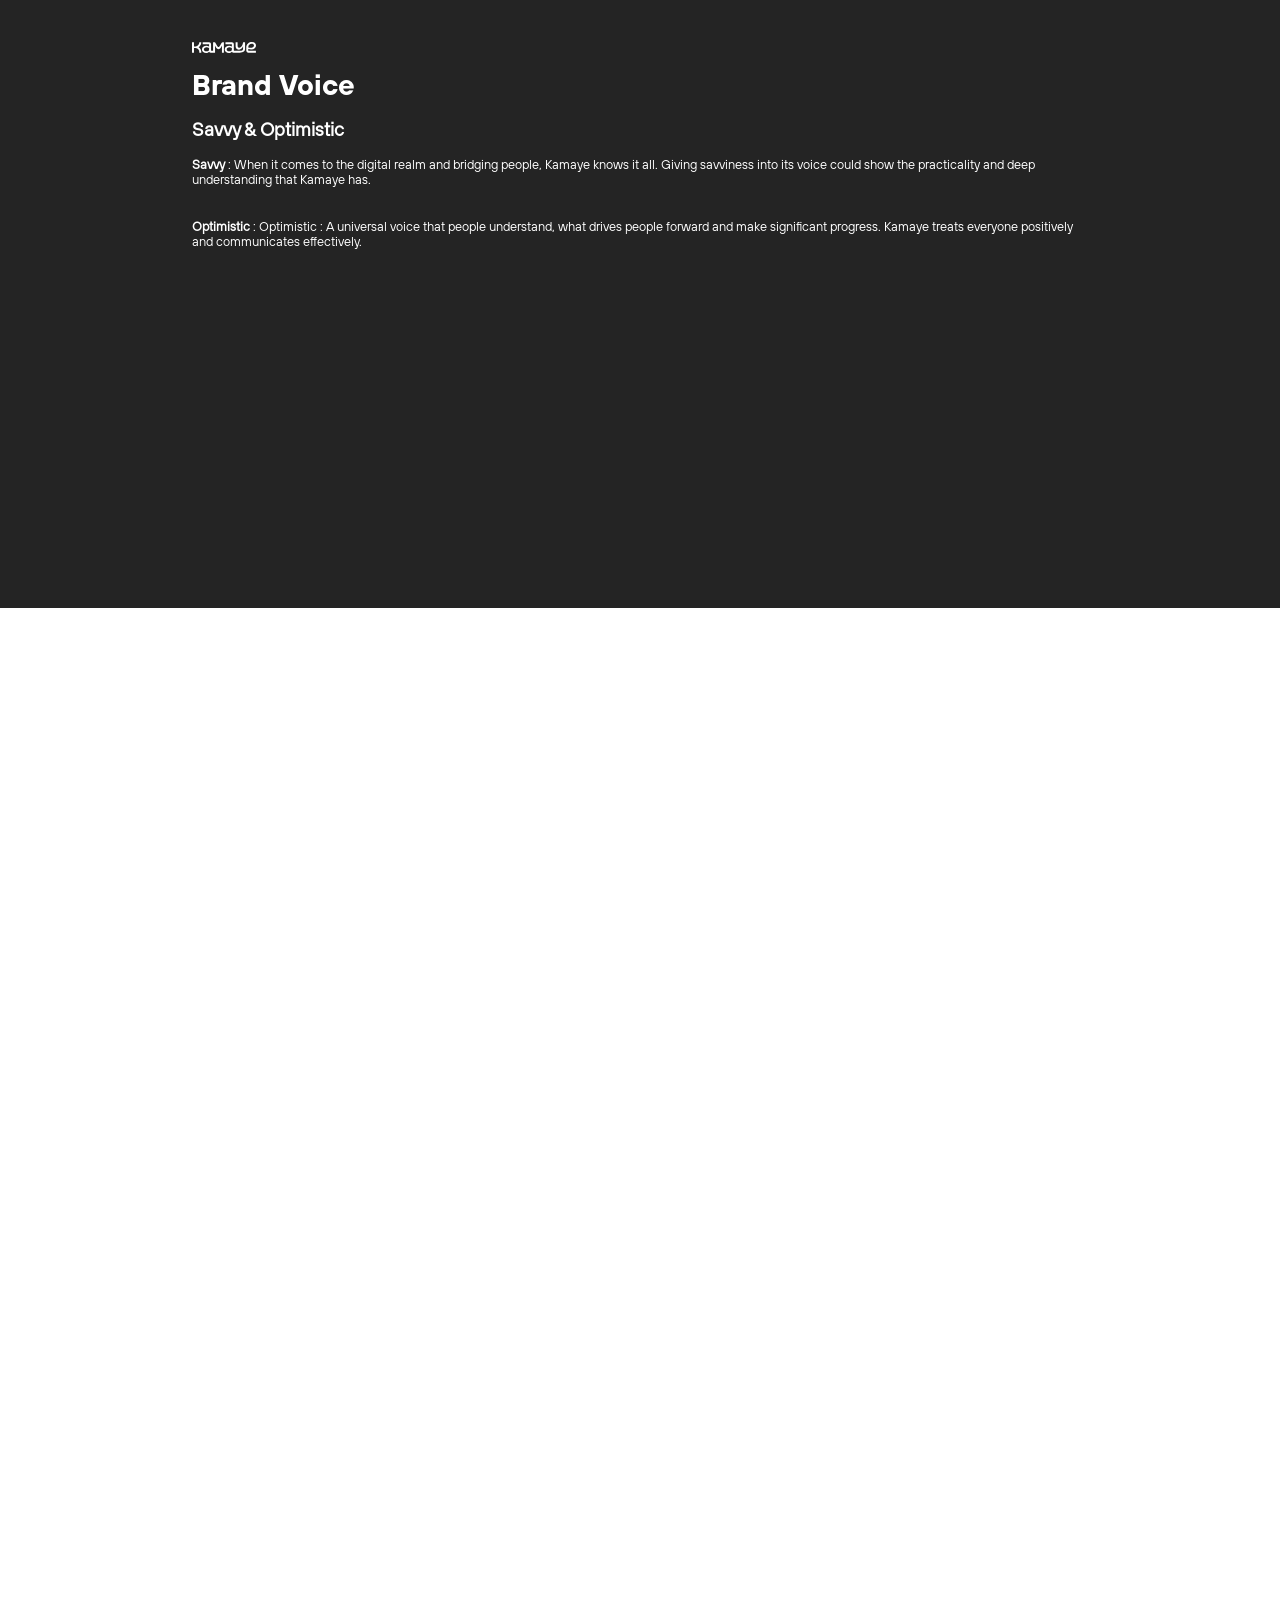
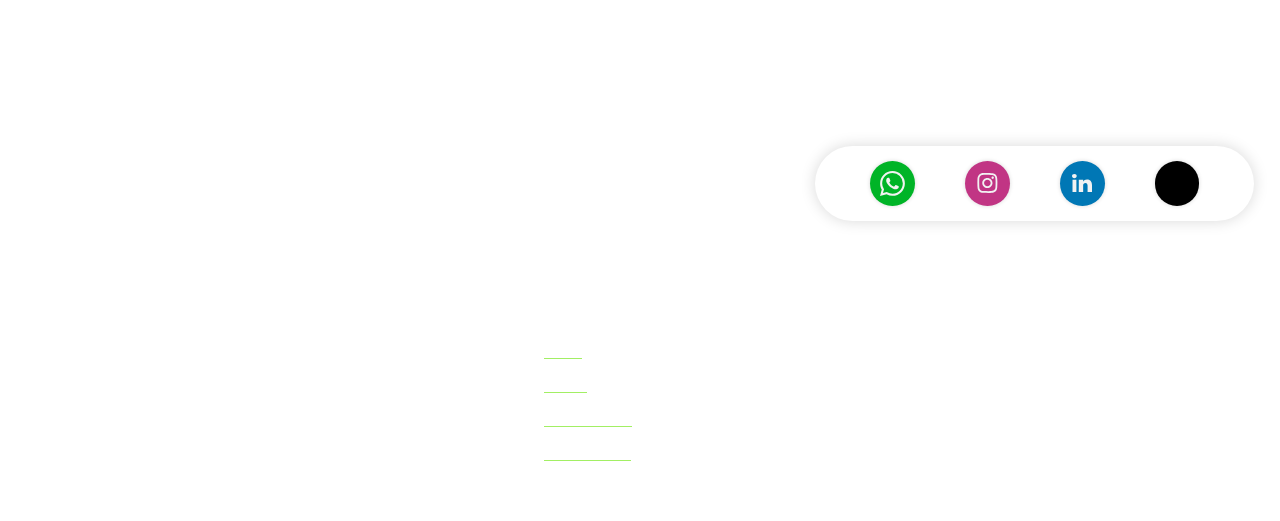
==== commit 1843ccd8: "Update ALL" ====
--- a/pages/about-us.html
+++ b/pages/about-us.html
@@ -378,6 +378,18 @@
   </footer>
   <!-- Footer Section End -->
 
+  <!-- Scroll To Top Button Start -->
+  <section class="stt">
+    <button class="Btn" onclick="topFunction()" id="scrollToTopBtn" title="Back To Top">
+      <svg height="1.2em" class="arrow" viewBox="0 0 512 512">
+        <path
+          d="M233.4 105.4c12.5-12.5 32.8-12.5 45.3 0l192 192c12.5 12.5 12.5 32.8 0 45.3s-32.8 12.5-45.3 0L256 173.3 86.6 342.6c-12.5 12.5-32.8 12.5-45.3 0s-12.5-32.8 0-45.3l192-192z">
+        </path>
+      </svg>
+    </button>
+  </section>
+  <!-- Scroll To Top Button End -->
+
   <!-- Javascript -->
   <!-- Scroll Reveal -->
   <script src="https://unpkg.com/scrollreveal"></script>
--- a/css/style.css
+++ b/css/style.css
@@ -1378,7 +1378,7 @@
 
 /* Home-Page Team Section */
 .home-team {
-  height: 110vh;
+  height: 100%;
   overflow: hidden;
 }
 
@@ -2096,10 +2096,17 @@
   margin: 2rem 0;
   font-size: 1.5vw;
   border-radius: 20px;
-}
+  transition: 0.3s ease;
+}
+
+.opa .opa-highlights-container .title button:hover {
+  transform: scale(0.95);
+  filter: brightness(90%);
+}
+
 
 .opa .opa-highlights-container .title p {
-  width: 50%;
+  width: 70%;
   font-size: 1.2vw;
   margin-bottom: 20px;
 }
@@ -2388,6 +2395,18 @@
   cursor: pointer;
 }
 
+.off .container .cs-off-title {
+  font-family: "TT-Hoves-Thin", sans-serif;
+  font-size: 2vw;
+  text-align: center;
+}
+
+.off .container .cs-off-title span {
+  font-family: "TT-Hoves-Bold", sans-serif;
+  font-size: 3.5vw;
+  margin-right: 1rem;
+}
+
 /* Media Queries */
 /* Laptop */
 @media (max-width: 1366px) {
@@ -3211,7 +3230,6 @@
     margin-right: 0;
   }
 
-
   .off .container .ibc-container {
     display: flex;
     flex-direction: column;
@@ -4215,4 +4233,46 @@
   .modal-content-ogc img {
     max-width: 95%;
   }
+}
+
+/* Scroll To Top */
+#scrollToTopBtn {
+  display: none;
+  position: fixed;
+  bottom: 20px;
+  right: 30px;
+  z-index: 99;
+}
+
+.Btn {
+  width: 45px;
+  height: 45px;
+  background: var(--jade_android);
+  display: flex;
+  align-items: center;
+  justify-content: center;
+  border-radius: 50%;
+  cursor: pointer;
+  position: relative;
+  border: none;
+}
+
+.arrow path {
+  fill: black;
+}
+
+.Btn:hover .arrow {
+  animation: slide-in-bottom .7s cubic-bezier(0.250, 0.460, 0.450, 0.940) both;
+}
+
+@keyframes slide-in-bottom {
+  0% {
+    transform: translateY(10px);
+    opacity: 0;
+  }
+
+  100% {
+    transform: translateY(0);
+    opacity: 1;
+  }
 }
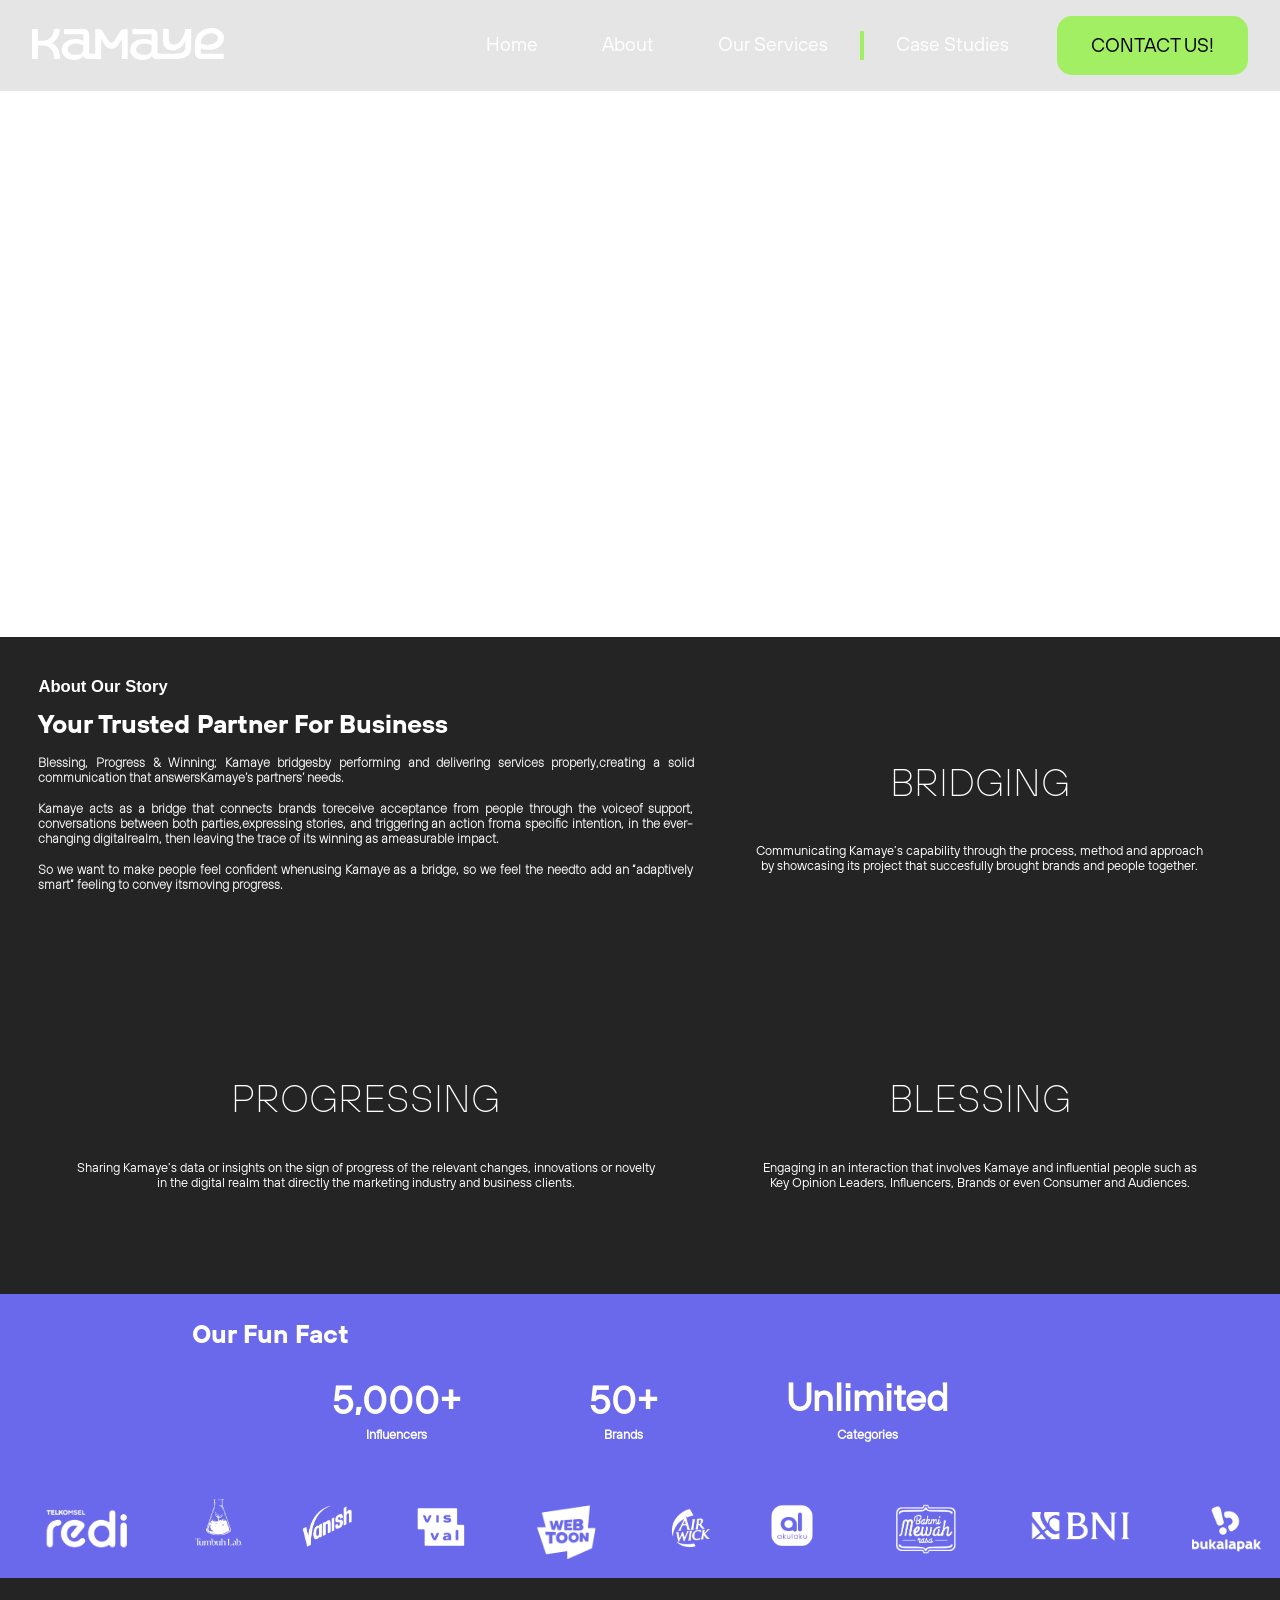
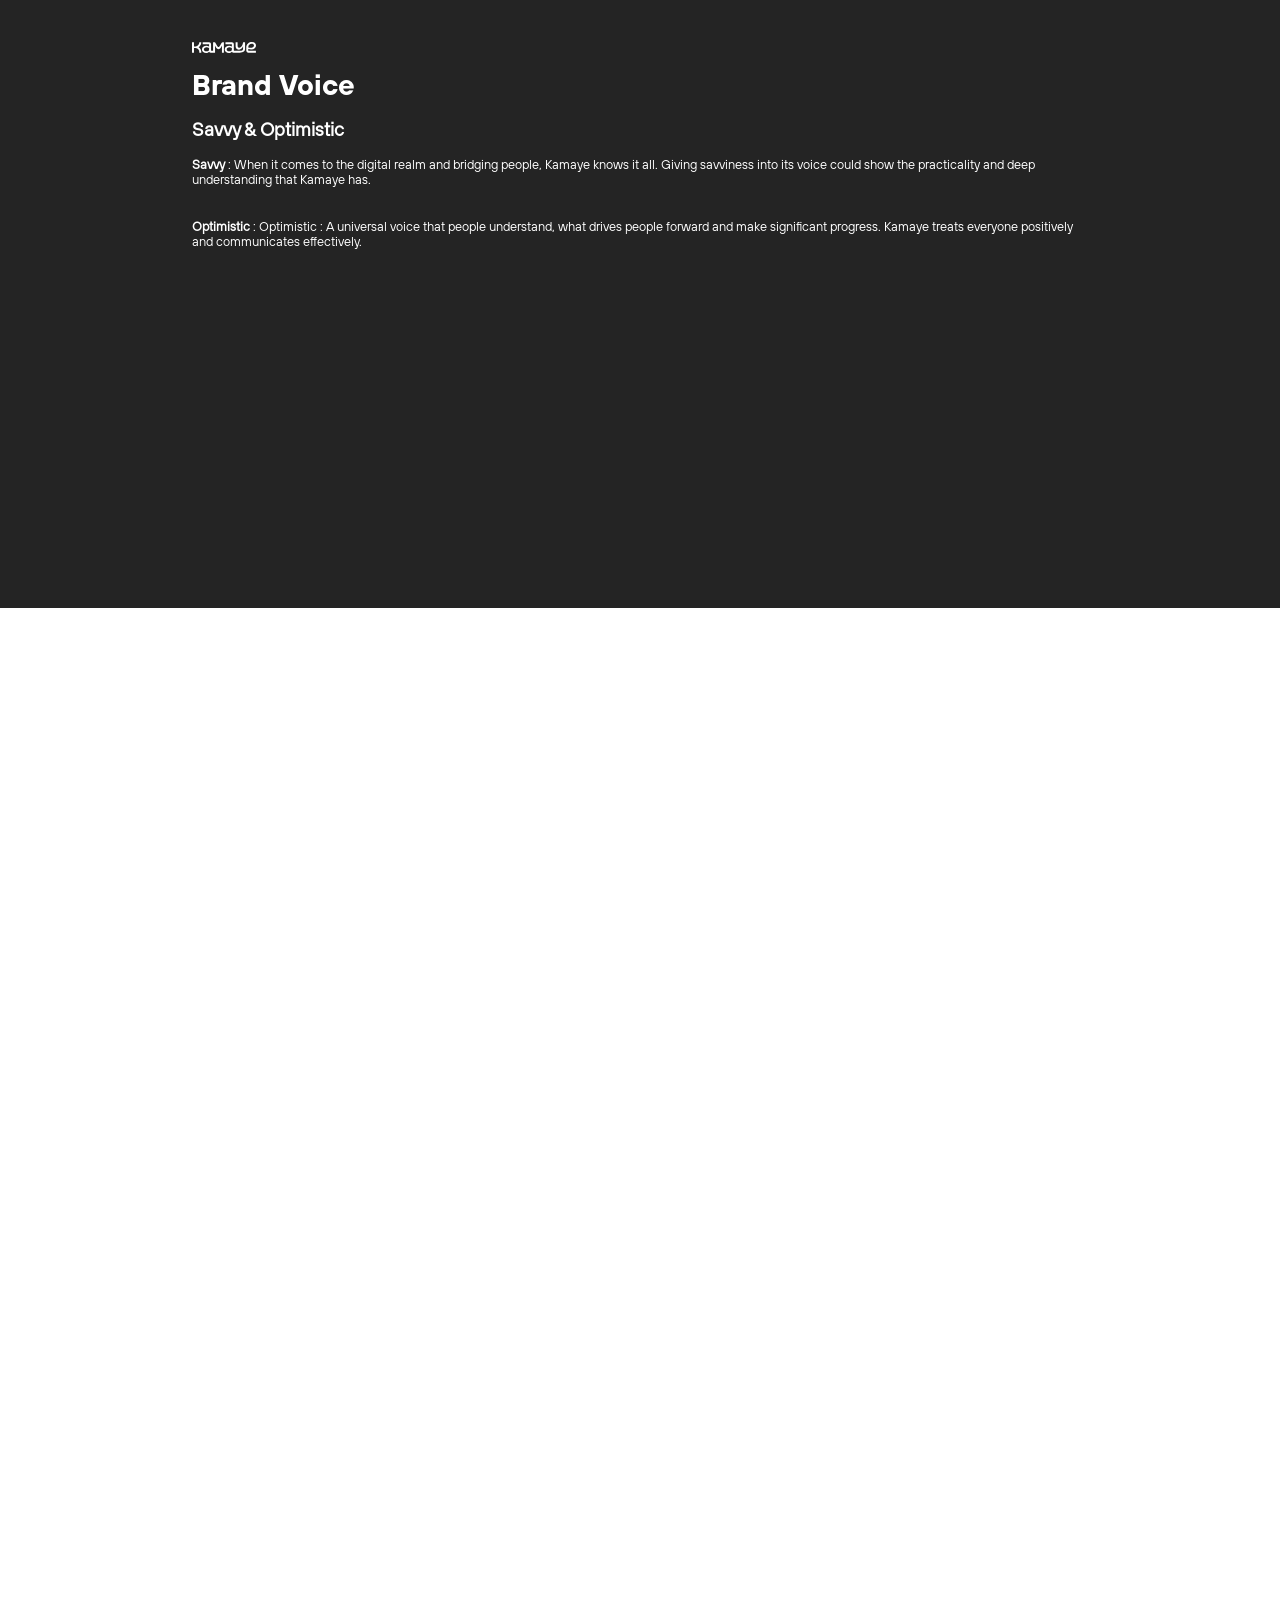
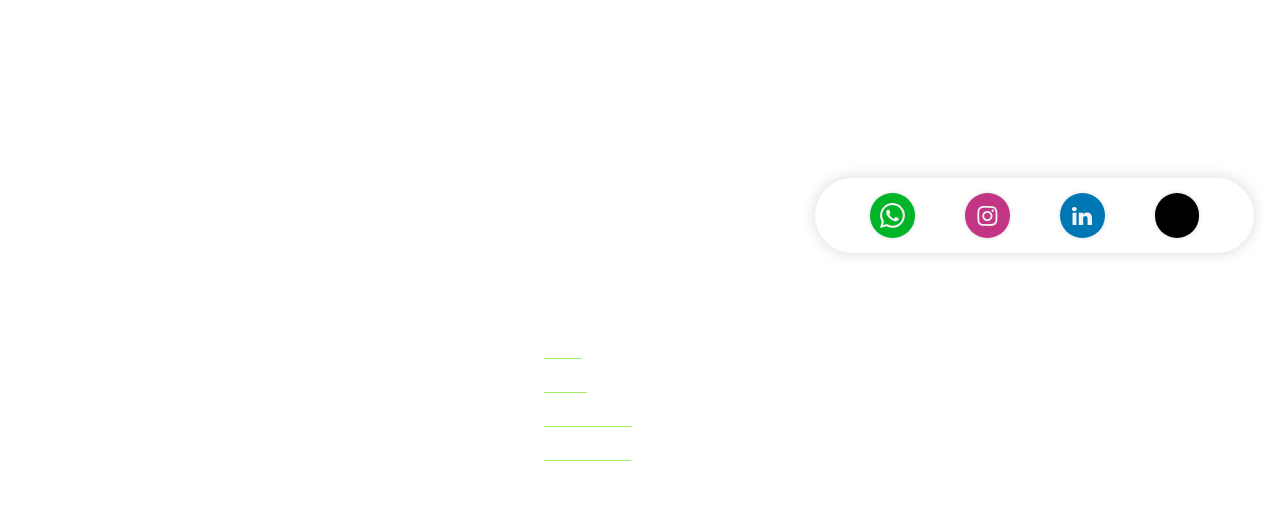
==== commit 5910b735: "Update Revisian FIX GOL" ====
--- a/pages/about-us.html
+++ b/pages/about-us.html
@@ -34,6 +34,7 @@
     </a>
     <div class="navbar-nav">
       <ul>
+        <li><a href="../">Home</a></li>
         <li><a href="#">About</a></li>
         <li><a href="our-services.html">Our Services</a></li>
         <li>
@@ -288,7 +289,8 @@
       </div>
       <div class="contact-icon">
         <div class="social-buttons">
-          <a href="http://wa.me/62811239808" class="social-button whatsapp">
+          <a href="http://wa.me/62811239808?text=Hello!%20%0A%0AWelcome%20to%20Kamaye%20Influencer%20Marketing%20Agency.%20%0AHow%20can%20we%20assist%20you%20today%3F%20Whether%20you're%20looking%20to%20amplify%20your%20brand's%20digital%20presence%2C%20explore%20influencer%20collaborations%2C%20or%20need%20expert%20guidance%20on%20your%20marketing%20strategies%2C%20we're%20here%20to%20help.%20%0A%0AJust%20let%20us%20know%20what%20you%20need%2C%20and%20our%20team%20will%20get%20back%20to%20you%20shortly!"
+            class="social-button whatsapp">
             <svg class="socialSvg whatsappSvg" viewBox="0 0 16 16">
               <path
                 d="M13.601 2.326A7.854 7.854 0 0 0 7.994 0C3.627 0 .068 3.558.064 7.926c0 1.399.366 2.76 1.057 3.965L0 16l4.204-1.102a7.933 7.933 0 0 0 3.79.965h.004c4.368 0 7.926-3.558 7.93-7.93A7.898 7.898 0 0 0 13.6 2.326zM7.994 14.521a6.573 6.573 0 0 1-3.356-.92l-.24-.144-2.494.654.666-2.433-.156-.251a6.56 6.56 0 0 1-1.007-3.505c0-3.626 2.957-6.584 6.591-6.584a6.56 6.56 0 0 1 4.66 1.931 6.557 6.557 0 0 1 1.928 4.66c-.004 3.639-2.961 6.592-6.592 6.592zm3.615-4.934c-.197-.099-1.17-.578-1.353-.646-.182-.065-.315-.099-.445.099-.133.197-.513.646-.627.775-.114.133-.232.148-.43.05-.197-.1-.836-.308-1.592-.985-.59-.525-.985-1.175-1.103-1.372-.114-.198-.011-.304.088-.403.087-.088.197-.232.296-.346.1-.114.133-.198.198-.33.065-.134.034-.248-.015-.347-.05-.099-.445-1.076-.612-1.47-.16-.389-.323-.335-.445-.34-.114-.007-.247-.007-.38-.007a.729.729 0 0 0-.529.247c-.182.198-.691.677-.691 1.654 0 .977.71 1.916.81 2.049.098.133 1.394 2.132 3.383 2.992.47.205.84.326 1.129.418.475.152.904.129 1.246.08.38-.058 1.171-.48 1.338-.943.164-.464.164-.86.114-.943-.049-.084-.182-.133-.38-.232z">
@@ -329,7 +331,6 @@
             <span class="icon-name" style="color: #fff;">Email</span>
           </a>
         </div>
-        <h5>Reach Us !</h5>
       </div>
     </div>
     <div class="htw-container">
--- a/css/style.css
+++ b/css/style.css
@@ -91,6 +91,10 @@
 h1,
 h2 {
   font-family: "TT-Hoves-Black", sans-serif;
+}
+
+a:visited {
+  text-decoration: none;
 }
 
 @keyframes change-background {
@@ -364,8 +368,11 @@
 .digital-agency .wrapper .button-container .get-to-know-btn:hover {
   background-color: rgba(0, 0, 0, 0);
   border: 2px solid #000;
+  cursor: pointer;
+}
+
+.digital-agency .wrapper .button-container .get-to-know-btn:hover a {
   color: #000;
-  cursor: pointer;
 }
 
 .digital-agency .wrapper .button-container .get-to-know-btn:active {
@@ -381,6 +388,10 @@
 .digital-agency .wrapper .button-container .success-story-btn {
   background-color: #fff;
   border: 2px solid #fff;
+}
+
+.digital-agency .wrapper .button-container .success-story-btn a {
+  color: #000;
 }
 
 .digital-agency .wrapper .button-container .success-story-btn:hover {
@@ -388,6 +399,10 @@
   border: 2px solid #fff;
   color: #fff;
   cursor: pointer;
+}
+
+.digital-agency .wrapper .button-container .success-story-btn a:hover {
+  color: #fff;
 }
 
 .digital-agency .wrapper .button-container .success-story-btn:active {
@@ -1377,11 +1392,6 @@
 }
 
 /* Home-Page Team Section */
-.home-team {
-  height: 100%;
-  overflow: hidden;
-}
-
 .home-team .team-video {
   object-fit: cover;
   width: 100%;
@@ -1393,6 +1403,7 @@
 
 /* How To Work Section */
 .htw {
+  width: 100%;
   position: relative;
 }
 
@@ -1508,6 +1519,7 @@
 
 .whatsapp {
   background-color: #00b427;
+  cursor: pointer;
 }
 
 .whatsapp svg {
@@ -1941,7 +1953,7 @@
   width: 100%;
   text-align: center;
   z-index: 1;
-  animation: change-background 100s infinite;
+  background-color: var(--discordian_blue);
 }
 
 .btp .container {
@@ -1955,9 +1967,9 @@
   width: 70%;
 }
 
-/* Testimonial Section */
+/*  Testimonial Section */
 .testimonial {
-  height: 100vh;
+  height: auto;
 }
 
 .testimonial .testimonial-container {
@@ -1972,7 +1984,7 @@
   height: 35%;
   object-fit: cover;
   position: absolute;
-  bottom: -1vw;
+  bottom: 1vw;
   z-index: -1;
 }
 
@@ -2015,8 +2027,10 @@
 }
 
 .testimonial .testimonial-container .testimonials-container-desktop .testimonial-wrapper .testimonial-img {
-  width: 16vw;
+  width: 100%;
   height: 100%;
+  margin: 0;
+  padding: 0;
 }
 
 .testimonial .testimonial-container .testimonials-container-desktop .testimonial-wrapper .testimonial-img img {
@@ -2024,6 +2038,7 @@
   object-fit: cover;
   display: flex;
   border-radius: 15px;
+  border: 1px solid red;
 }
 
 .testimonial .testimonial-container .testimonials-container-desktop .testimonial-wrapper .testimonial-text {
@@ -2786,6 +2801,7 @@
   }
 
   .wrd .panel.panel1.mobile {
+    width: 100%;
     display: block;
     background-color: var(--yahbloo);
     padding: 3% 0;
@@ -2820,7 +2836,7 @@
   .wrd .panel.panel1.mobile .panel1-graph {
     margin-left: 10%;
     margin-top: 5vw;
-    padding-right: 8%;
+    margin-right: 8%;
   }
 
   .wrd .panel.panel1.mobile .panel1-graph .panel1-graph-title {
@@ -2881,7 +2897,7 @@
   }
 
   .wrd .panel.panel2.mobile img {
-    width: 90vw;
+    width: 100%;
     height: auto;
     bottom: 0;
     left: 0;
@@ -2896,7 +2912,7 @@
     justify-content: center;
     align-items: center;
     text-align: center;
-    padding: 7%;
+    padding-top: 4%;
     color: #fff;
   }
 
@@ -2943,7 +2959,6 @@
     display: block;
     background-color: var(--yellups);
     color: var(--discordian_blue);
-    padding-left: 7px;
   }
 
   .wrd .panel.panel3.mobile img {
@@ -3353,14 +3368,13 @@
   }
 
   .testimonial .testimonial-container .oclwwd-container h2 {
-    font-size: 8vw;
+    font-size: 7vw;
     margin-top: 0;
   }
 
   .testimonial .testimonial-container .oclwwd-container p {
-    font-size: 3.7vw;
+    font-size: 3vw;
     margin-right: 13vw;
-    margin-bottom: 6vw;
   }
 
   .testimonial .testimonial-container .testimonials-container-mobile .testimonial-wrapper {
@@ -3689,7 +3703,7 @@
 
   .wwd .os .os-container-flex .os-content-flex .os-content-wit a {
     padding: 5vw 3vw;
-    width: 50vw;
+    width: 80%;
     margin-bottom: 1rem;
     font-size: 0.7rem;
     text-align: center;
@@ -3946,11 +3960,6 @@
   }
 
   /* Team Section */
-  .home-team {
-    height: 100vh;
-    overflow: none;
-  }
-
   .home-team .team-video {
     width: 100%;
   }
